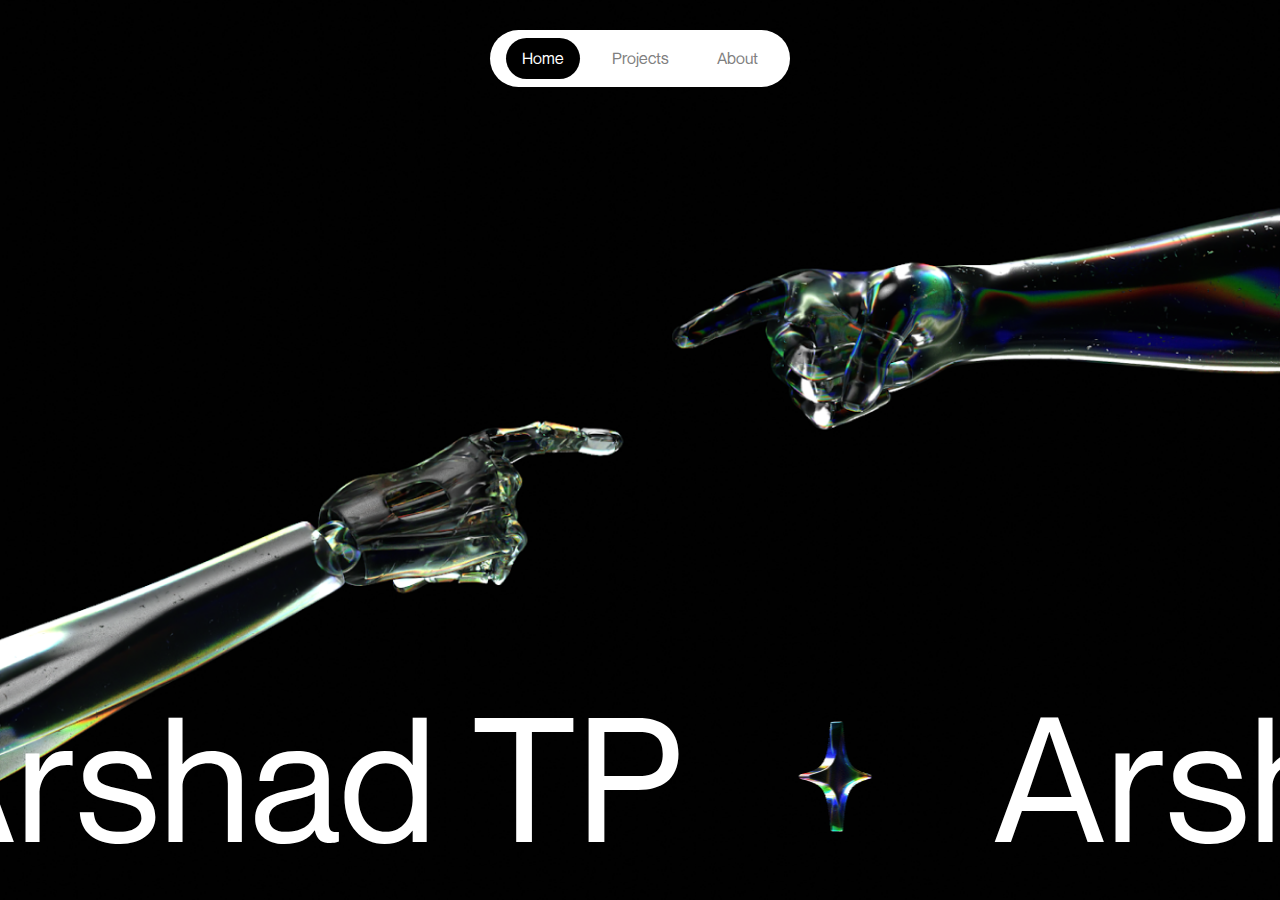
==== index.html @ adf2e732 "Fix: corrections" ====
<!doctype html>
<html lang="en" data-theme="theme-dark">

    <head>
        <meta charset="utf-8">
        <meta name="viewport" content="width=device-width, initial-scale=1">
        <title>Arshad TP</title>
        <meta name="theme-color" content="#070707">

        <link rel="preconnect" href="https://fonts.googleapis.com">
        <link rel="preconnect" href="https://fonts.gstatic.com" crossorigin>
        <link
            href="https://fonts.googleapis.com/css2?family=Montserrat:ital,wght@0,100..900;1,100..900&family=Noto+Sans:ital,wght@0,100..900;1,100..900&display=swap"
            rel="stylesheet">

        <link rel="stylesheet" href="assets/css/main.min.css" as="style"
            onload="this.onload=null;this.rel='stylesheet'">

        <script src="/assets/js/jquery/jquery.min.js"></script>

        <!-- gsap -->
        <script src="https://cdnjs.cloudflare.com/ajax/libs/gsap/3.11.4/gsap.min.js"></script>
        <!-- <script src="https://cdnjs.cloudflare.com/ajax/libs/gsap/3.11.4/ScrollTrigger.min.js"></script> -->

        <script type="text/javascript" src="/js/index.js"></script>
        <script type="text/javascript" src="/assets/js/custom/slider.js"></script>
    </head>

    <body class="custom-scroll">
        <main class="main-wrapper custom-scroll">

            <div class="nav-tab-container">
                <ul class="nav-item-wrapper">
                    <li class="nav-item active">
                        <a class="nav-item-link">Home</a>
                    </li>
                    <li class="nav-item">
                        <a class="nav-item-link" href="/portfolio.html">Projects</a>
                    </li>
                    <li class="nav-item">
                        <a class="nav-item-link" href="/about.html">About</a>
                    </li>
                </ul>
            </div>

            <section class="landing-section d-flex justify-content-center">
                <div class="landing-bg">
                    <img class="landing-bg-img" src="/assets/images/landing-image.png">
                    <video class="landing-bg-video" src="assets/video/homepage/landing-loop.mp4" muted autoplay loop
                        preload="auto"></video>
                </div>
                <div class="slider-wrapper main-header" id="slider-home">
                    <div class="slider" name="Slider Landing" speed="30" dir="rtl">
                        <div class="slider-track">
                            <span class="slider-item font-body-x-large ros-pl-32 seprration">Arshad TP</span>
                            <span class="slider-item font-body-x-large ros-pl-32 seprration">Arshad TP</span>
                            <span class="slider-item font-body-x-large ros-pl-32 seprration">Arshad TP</span>
                            <span class="slider-item font-body-x-large ros-pl-32 seprration">Arshad TP</span>
                            <span class="slider-item font-body-x-large ros-pl-32 seprration">Arshad TP</span>
                        </div>
                    </div>
                </div>
            </section>
            <section class="section-wrapper ros-mt-80">
                <div
                    class="card-wrapper card-wrapper-home d-flex flex-wrap ros-row-gap-80 ros-column-gap-80 justify-content-between">
                    <div class="card">
                        <div class="card-content">
                            <img class="card-img" src="/assets/images/thumbnail-1.png">
                            <!-- <video src="assets/video/homepage/1.mp4" muted playsinline autoplay loop preload="auto"
                                class="card-video"></video> -->
                            <iframe class="card-video"
                                src="https://player.vimeo.com/video/1006483626?autoplay=1&loop=1&muted=1&controls=0&title=0&byline=0&portrait=0"
                                frameborder="0" allow="autoplay; fullscreen; picture-in-picture; clipboard-write"
                                style="position:absolute;top:0;left:0;width:100%;height:100%;"
                                title="Rebranding video for Aufait Technologies"></iframe>
                        </div>
                        <div class="card-description">
                            <div class="font-title-medium font-weight-500">Aufait UX Showreel</div>
                            <div class="d-flex ros-column-gap-16 ros-mt-12">
                                <div class="badge">Blender</div>
                                <div class="badge">After Effects</div>
                                <div class="badge">Premier Pro</div>
                            </div>
                        </div>
                    </div>
                    <div class="card">
                        <div class="card-description">
                            <div class="font-title-medium font-weight-500">3D Mograph - UX India 2023</div>
                            <div class="d-flex ros-column-gap-16 ros-mt-12">
                                <div class="badge">Blender</div>
                                <div class="badge">After Effects</div>
                                <div class="badge">Premier Pro</div>
                            </div>
                        </div>
                        <div class="card-content">
                            <img class="card-img" src="/assets/images/thumbnail-2.png">
                            <video src="assets/video/homepage/2.mp4" muted playsinline autoplay loop preload="auto"
                                class="card-video"></video>
                        </div>
                    </div>
                    <div class="card">
                        <div class="card-content">
                            <img class="card-img" src="/assets/images/thumbnail-3.png">
                            <video src="assets/video/homepage/3.mp4" muted playsinline autoplay loop preload="auto"
                                class="card-video"></video>
                        </div>
                        <div class="card-description">
                            <div class="font-title-medium font-weight-500">3D Explainer Video</div>
                            <div class="d-flex ros-column-gap-16 ros-mt-12">
                                <div class="badge">Blender</div>
                                <div class="badge">After Effects</div>
                                <div class="badge">Premier Pro</div>
                            </div>
                        </div>
                    </div>
                    <div class="card">
                        <div class="card-description">
                            <div class="font-title-medium font-weight-500">Project Reel</div>
                            <div class="d-flex ros-column-gap-16 ros-mt-12">
                                <div class="badge">Blender</div>
                                <div class="badge">After Effects</div>
                                <div class="badge">Premier Pro</div>
                            </div>
                        </div>
                        <div class="card-content">
                            <img class="card-img" src="/assets/images/thumbnail-4.png">
                            <video src="assets/video/homepage/4.mp4" muted playsinline autoplay loop preload="auto"
                                class="card-video"></video>
                        </div>
                    </div>
                </div>
                <div class="d-flex justify-content-center ros-mt-80 ros-mb-80">
                    <button class="border-btn" onclick="redirectToPortfolio()">More Works</button>
                </div>
            </section>

            <section class="section-wrapper">
                <p class="font-body-large ros-mb-80">Passionate about motion design, I aim to create captivating visual
                    experiences through lively animations and compelling motion graphics. With a keen eye for detail and
                    a
                    dedication to pushing creative boundaries, I strive to deliver impactful and memorable storytelling
                    through the art of motion design.</p>
            </section>

            <div class="card-slider-track ros-mt-80" name="card slider2" speed="30" id="cardSlider2" dir="rtl">
                <div class="slider-card">
                    <img class="card-img" src="/assets/images/slider-cards/dig art 1.jpg">
                </div>
                <div class="slider-card">
                    <img class="card-img" src="/assets/images/slider-cards/dig art 2.jpg">
                </div>
                <div class="slider-card">
                    <img class="card-img" src="/assets/images/slider-cards/dig art 3.jpg">
                </div>
                <div class="slider-card">
                    <img class="card-img" src="/assets/images/slider-cards/dig art 4.jpg">
                </div>
                <div class="slider-card">
                    <img class="card-img" src="/assets/images/slider-cards/Bottle 1.jpg">
                </div>
                <div class="slider-card">
                    <img class="card-img" src="/assets/images/slider-cards/Bottle 2.jpg">
                </div>
                <div class="slider-card">
                    <img class="card-img" src="/assets/images/slider-cards/Bottle 3.jpg">
                </div>
                <div class="slider-card">
                    <img class="card-img" src="/assets/images/slider-cards/Bottle 4.jpg">
                </div>
                <div class="slider-card">
                    <img class="card-img" src="/assets/images/slider-cards/dig art 5.jpg">
                </div>
                <div class="slider-card">
                    <img class="card-img" src="/assets/images/slider-cards/dig art 6.jpg">
                </div>
                <div class="slider-card">
                    <img class="card-img" src="/assets/images/slider-cards/dig art 7.jpg">
                </div>
                <div class="slider-card">
                    <img class="card-img" src="/assets/images/slider-cards/dig art 8.jpg">
                </div>
                <div class="slider-card">
                    <img class="card-img" src="/assets/images/slider-cards/dig art 9.jpg">
                </div>
                <div class="slider-card">
                    <img class="card-img" src="/assets/images/slider-cards/dig art 10.jpg">
                </div>
                <div class="slider-card">
                    <img class="card-img" src="/assets/images/slider-cards/dig art 11.jpg">
                </div>
                <div class="slider-card">
                    <img class="card-img" src="/assets/images/slider-cards/dig art 12.jpg">
                </div>
                <div class="slider-card">
                    <img class="card-img" src="/assets/images/slider-cards/dig art 13.jpg">
                </div>
                <div class="slider-card">
                    <img class="card-img" src="/assets/images/slider-cards/dig art 14.jpg">
                </div>
                <div class="slider-card">
                    <img class="card-img" src="/assets/images/slider-cards/dig art 15.jpg">
                </div>
                <div class="slider-card">
                    <img class="card-img" src="/assets/images/slider-cards/dig art 16.jpg">
                </div>
                <div class="slider-card">
                    <img class="card-img" src="/assets/images/slider-cards/dig art 17.jpg">
                </div>
            </div>

            <div class="slider-wrapper" id="slider-detail">
                <div class="slider" name="Details slider" speed="30" dir="ltr">
                    <div class="slider-track">
                        <span class="slider-item font-body-x-large ros-pl-32 seprration">2D/3D Motion Designer</span>
                        <span class="slider-item font-body-x-large ros-pl-32 seprration">Graphic Design</span>
                        <span class="slider-item font-body-x-large ros-pl-32 seprration">Digital Art</span>
                        <span class="slider-item font-body-x-large ros-pl-32 seprration">Concept Art</span>
                    </div>
                </div>
            </div>

            <!-- footer -->
            <section class="section-wrapper section-footer ros-pt-80">
                <diV class="footer-content-container">
                    <div class="sub-section">
                        <!-- <span class="font-body-medium d-flex align-items-center ros-mb-40">
                            TP Arshad
                        </span> -->
                        <a class="pill font-body-small font-color-secondary" href="mailto:arshadtp51@gmail.com"
                            target="_blank">arshadtp51@gmail.com</a>
                        <div class="d-flex ros-column-gap-12 ros-mt-40">
                            <a class="footer-icons" href="https://www.instagram.com/arshad_tp/" target="_blank">
                                <img src="assets/icons/instagram.png" alt="instagram logo">
                            </a>
                            <a class="footer-icons"
                                href="https://www.linkedin.com/in/arshad-t-p-2b241a213?utm_source=share&utm_campaign=share_via&utm_content=profile&utm_medium=android_app"
                                target="_blank">
                                <img src="assets/icons/LinkedIn.png" alt="LinkedIn logo">
                            </a>
                            <a class="footer-icons" href="https://www.behance.net/arshadtp/" target="_blank">
                                <img src="assets/icons/behance.png" alt="behance logo">
                            </a>
                            <a class="footer-icons" href="https://www.artstation.com/arshadtp51" target="_blank">
                                <img src="assets/icons/artstation.png" alt="artstation logo">
                            </a>
                            <a class="footer-icons" href="https://foundation.app/@arshadtp" target="_blank">
                                <img src="assets/icons/foundation.png" alt="foundation logo">
                            </a>
                        </div>
                    </diV>
                    <div class="sub-section align-items-center d-flex">
                        <div class="footer-text">Let's Work together </div>
                    </div>
                </diV>
                <!-- <div class="footer-bottom d-flex justify-content-between ros-pt-40 ros-pb-40">
                    <div class="font-body-normal">© 2023 Maxwell Inc. All rights reserved.</div>
                    <div class="d-flex ros-column-gap-40 justify-content-end">
                        <div class="font-body-normal">Terms of Service</div>
                        <div class="font-body-normal">Privacy Policy</div>
                        <div class="font-body-normal">Cookies</div>
                    </div>
                </div> -->
            </section>
        </main>
    </body>

</html>
---- assets/css/main.min.css ----
.custom-scroll{scrollbar-color:light;scrollbar-width:thin;scrollbar-color:var(--border-primary) rgba(0,0,0,0)}.custom-scroll::-webkit-scrollbar{-webkit-appearance:none;width:7px;height:7px}.custom-scroll::-webkit-scrollbar-button,.custom-scroll::-webkit-scrollbar-corner{display:none}.custom-scroll::-webkit-scrollbar-thumb{background-color:rgba(0,0,0,0);min-width:32px;min-height:32px;border-radius:50%}.custom-scroll::-webkit-scrollbar-track{background:rgba(0,0,0,0)}.custom-scroll:hover::-webkit-scrollbar-thumb{background-color:rgba(var(--white-rgb), 0.25)}.no-scroll-bar{scrollbar-width:none;scrollbar-color:rgba(0,0,0,0)}.no-scroll-bar::-webkit-scrollbar{-webkit-appearance:none;width:0px;height:0px}.no-scroll-bar::-webkit-scrollbar-button,.no-scroll-bar::-webkit-scrollbar-corner{display:none}.no-scroll-bar::-webkit-scrollbar-thumb{background-color:rgba(0,0,0,0);min-width:0;min-height:0;border-radius:0}.no-scroll-bar::-webkit-scrollbar-track{background:rgba(0,0,0,0)}.no-scroll-bar:hover::-webkit-scrollbar-thumb{background-color:rgba(var(--white-rgb), 0.25)}:root[data-theme=theme-dark]{--white:#fff;--white-rgb:255,255,255;--black:#000;--black-rgb:0,0,0;--primary:#070707;--primary-rgb:7,7,7;--secondary:#ED7D31;--secondary-rgb:237,125,49;--secondary-dark:#B35517;--secondary-dark-rgb:179,85,23;--text-primary:#FFFFFF;--text-primary-rgb:255,255,255;--text-secondary:#AEB0B5;--text-secondary-rgb:174,176,181;--text-tertiary:#1E1E1E;--text-tertiary-rgb:30,30,30;--text-primary-disabled:#626262;--text-primary-disabled-rgb:98,98,98;--bg-primary:#070707;--bg-primary-rgb:7,7,7;--bg-secondary:#FFFFFF;--bg-secondary-rgb:255,255,255;--bg-tertiary:#252730;--bg-tertiary-rgb:37,39,48;--bg-tertiary-hover:#2C2E39;--bg-tertiary-hover-rgb:44,46,57;--bg-block-primary:#7CC6C9;--bg-block-primary-rgb:124,198,201;--bg-block-secondary:#383B45;--bg-block-secondary-rgb:56,59,69;--bg-block-light-on-dark:#292A33;--bg-block-light-on-dark-rgb:41,42,51;--link-primary:#ED7D31;--link-primary-rgb:237,125,49;--link-secondary:#848589;--link-secondary-rgb:132,133,137;--system-success:#43B498;--system-success-rgb:67,180,152;--system-error:#FD7580;--system-error-rgb:253,117,128;--badge-bg-primary:#ED7D31;--badge-bg-primary-rgb:237,125,49;--badge-bg-secondary:#65DBDF;--badge-bg-secondary-rgb:101,219,223;--border-primary:#3D3E46;--border-primary-rgb:61,62,70;--border-primary-dark:#383B45;--border-primary-dark-rgb:56,59,69;--Interactive-primary-hover:#64C4D1;--Interactive-primary-hover-rgb:100,196,209;--icon-primary:#64C4D1;--icon-primary-rgb:100,196,209;--icon-on-secondary:#E7E9ED;--icon-on-secondary-rgb:231,233,237;--icon-on-hover:#292A33;--icon-on-hover-rgb:41,42,51}*,*::before,*::after{box-sizing:border-box}*{margin:0;padding:0;font:inherit}html{font-size:100%}*{font-family:"Neue Montreal Regular",sans-serif;font-size:1rem;color:var(--white);line-height:1.3}body{min-height:100vh;text-rendering:optimizeSpeed;line-height:1.3;-webkit-font-smoothing:antialiased}img,picture,video,canvas,svg{display:block;max-width:100%;height:auto}p,h1,h2,h3,h4,h5,h6{font-weight:normal;overflow-wrap:break-word}input,button,textarea,select{font:inherit}#root,#__next{isolation:isolate}input[type=number]{-webkit-appearance:textfield;-moz-appearance:textfield;appearance:textfield}input[type=number]::-webkit-inner-spin-button,input[type=number]::-webkit-outer-spin-button{-webkit-appearance:none;margin:0}input:-webkit-autofill,input:-webkit-autofill:hover,input:-webkit-autofill:focus{-webkit-text-fill-color:#000;box-shadow:0 0 0px 1000px #fff inset;-webkit-transition:background-color 5000s ease-in-out 0s;transition:background-color 5000s ease-in-out 0s}input[type=search]::-webkit-search-decoration,input[type=search]::-webkit-search-cancel-button,input[type=search]::-webkit-search-results-button,input[type=search]::-webkit-search-results-decoration{-webkit-appearance:none}ul,ol{padding:0;margin:0}ul[role=list],ol[role=list]{list-style:none}blockquote,q{quotes:none}blockquote:before,blockquote:after,q:before,q:after{content:none}table{border-collapse:collapse;border-spacing:0}pre{font-family:"Neue Montreal Regular",sans-serif;-moz-tab-size:2;-o-tab-size:2;tab-size:2}html:focus-within{scroll-behavior:smooth}a:not([class]){-webkit-text-decoration-skip:ink;text-decoration-skip-ink:auto}@media(prefers-reduced-motion: reduce){html:focus-within{scroll-behavior:auto}*,*::before,*::after{animation-duration:.01ms !important;animation-iteration-count:1 !important;transition-duration:.01ms !important;scroll-behavior:auto !important}}@font-face{font-family:"Neue Montreal Regular";font-style:normal;font-weight:normal;src:local("Neue Montreal Regular"),url("/assets/font/neue-montreal/NeueMontreal-Regular.otf") format("truetype")}@font-face{font-family:"Neue Montreal Italic";font-style:normal;font-weight:normal;src:local("Neue Montreal Italic"),url("/assets/font/neue-montreal/NeueMontreal-Italic.otf") format("truetype")}@font-face{font-family:"Neue Montreal Light";font-style:normal;font-weight:normal;src:local("Neue Montreal Light"),url("/assets/font/neue-montreal/NeueMontreal-Light.otf") format("truetype")}@font-face{font-family:"Neue Montreal Light Italic";font-style:normal;font-weight:normal;src:local("Neue Montreal Light Italic"),url("/assets/font/neue-montreal/NeueMontreal-LightItalic.otf") format("truetype")}@font-face{font-family:"Neue Montreal Bold";font-style:normal;font-weight:normal;src:local("Neue Montreal Bold"),url("/assets/font/neue-montreal/NeueMontreal-Bold.otf") format("truetype")}@font-face{font-family:"Neue Montreal Bold Italic";font-style:normal;font-weight:normal;src:local("Neue Montreal Bold Italic"),url("/assets/font/neue-montreal/NeueMontreal-BoldItalic.otf") format("truetype")}.mh-100{min-height:100%}.btn{position:relative;display:-ms-inline-flexbox;display:inline-flex;-ms-flex-align:center;align-items:center;-ms-flex-pack:center;justify-content:center;background-color:rgba(0,0,0,0);font-weight:400;font-size:13px;line-height:1;text-align:center;vertical-align:middle;padding:10px 12px;border:1px solid rgba(0,0,0,0);border-radius:6px;cursor:pointer;-webkit-user-select:none;-moz-user-select:none;-ms-user-select:none;user-select:none;transition:all .3s ease-in-out}.btn:disabled,.btn.disabled,.btn[aria-disabled=true]{cursor:default}.btn svg *{transition:all .4s}.btn-primary{background-color:var(--primary-dark)}.btn-primary:hover{background-color:var(--Interactive-primary-hover)}.d-flex{display:-ms-flexbox;display:flex}.d-inline-flex{display:-ms-inline-flexbox;display:inline-flex}.flex-row{-ms-flex-direction:row;flex-direction:row}.flex-row-reverse{-ms-flex-direction:row-reverse;flex-direction:row-reverse}.flex-column{-ms-flex-direction:column;flex-direction:column}.flex-column-reverse{-ms-flex-direction:column-reverse;flex-direction:column-reverse}.justify-content-start{-ms-flex-pack:start;justify-content:flex-start}.justify-content-end{-ms-flex-pack:end;justify-content:flex-end}.justify-content-center{-ms-flex-pack:center;justify-content:center}.justify-content-between{-ms-flex-pack:justify;justify-content:space-between}.justify-content-around{-ms-flex-pack:distribute;justify-content:space-around}.justify-content-evenly{-ms-flex-pack:space-evenly;justify-content:space-evenly}.flex-align-stretch{-ms-flex-align:stretch;align-items:stretch}.align-items-center{-ms-flex-align:center;align-items:center}.align-items-start{-ms-flex-align:start;align-items:start}.align-items-end{-ms-flex-align:end;align-items:end}.align-items-baseline{-ms-flex-align:baseline;align-items:baseline}.flex-nowrap{-ms-flex-wrap:nowrap;flex-wrap:nowrap}.flex-wrap{-ms-flex-wrap:wrap;flex-wrap:wrap}.flex-wrap-reverse{-ms-flex-wrap:wrap-reverse;flex-wrap:wrap-reverse}.flex-fit{min-width:0;-ms-flex:1 1 0%;flex:1 1 0%}.font-family-primary{font-family:"Neue Montreal Regular",sans-serif}.font-body-xs{font-weight:400;font-size:.75rem;color:var(--white);line-height:1.3}.font-body-normal{font-weight:400;font-size:.8125rem;color:var(--white);line-height:1.3}.font-body-small{font-weight:400;font-size:1rem;color:var(--white);line-height:1.3}.font-body-medium{font-weight:500;font-size:1.5rem;color:var(--white);line-height:1.3}.font-body-large{font-weight:500;font-size:2.75rem;color:var(--white);line-height:61.6px}.font-body-x-large{font-weight:400;font-size:10.875rem;color:var(--white)}.font-title-xs{font-weight:500;font-size:1.125rem;color:var(--white);line-height:1.3}.font-title-small{font-weight:600;font-size:1.5rem;color:var(--white);line-height:1.3}.font-title-medium{font-weight:600;font-size:2.125rem;color:var(--white);line-height:1.3}.font-title-large{font-weight:600;font-size:2.5rem;color:var(--white);line-height:1.3}.text-uppercase{text-transform:uppercase}.text-capitalize{text-transform:capitalize}.font-weight-300{font-weight:300}.font-weight-400{font-weight:400}.font-weight-500{font-weight:500}.font-weight-600{font-weight:600}.font-weight-700{font-weight:700}.line-height-12{line-height:1.2}.line-height-13{line-height:1.3}.line-height-14{line-height:1.4}.line-height-15{line-height:1.5}.font-color-primary{color:var(--white)}.font-color-secondary{color:var(--black)}.font-color-tertiary{color:var(--secondary)}.font-color-accent{color:var(--primary-dark)}.ros-p-0{padding:0 !important}.ros-m-0{margin:0 !important}.ros-p-0{padding:0 !important}.ros-p-2{padding:2px !important}.ros-p-4{padding:4px !important}.ros-p-8{padding:8px !important}.ros-p-12{padding:12px !important}.ros-p-16{padding:16px !important}.ros-p-18{padding:18px !important}.ros-p-20{padding:20px !important}.ros-p-24{padding:24px !important}.ros-p-28{padding:28px !important}.ros-p-32{padding:32px !important}.ros-p-36{padding:36px !important}.ros-p-40{padding:40px !important}.ros-p-80{padding:80px !important}.ros-pt-0{padding-top:0 !important}.ros-pt-2{padding-top:2px !important}.ros-pt-4{padding-top:4px !important}.ros-pt-8{padding-top:8px !important}.ros-pt-12{padding-top:12px !important}.ros-pt-16{padding-top:16px !important}.ros-pt-18{padding-top:18px !important}.ros-pt-20{padding-top:20px !important}.ros-pt-24{padding-top:24px !important}.ros-pt-28{padding-top:28px !important}.ros-pt-32{padding-top:32px !important}.ros-pt-36{padding-top:36px !important}.ros-pt-40{padding-top:40px !important}.ros-pt-80{padding-top:80px !important}.ros-pr-0{padding-right:0 !important}.ros-pr-2{padding-right:2px !important}.ros-pr-4{padding-right:4px !important}.ros-pr-8{padding-right:8px !important}.ros-pr-12{padding-right:12px !important}.ros-pr-16{padding-right:16px !important}.ros-pr-18{padding-right:18px !important}.ros-pr-20{padding-right:20px !important}.ros-pr-24{padding-right:24px !important}.ros-pr-28{padding-right:28px !important}.ros-pr-32{padding-right:32px !important}.ros-pr-36{padding-right:36px !important}.ros-pr-40{padding-right:40px !important}.ros-pr-80{padding-right:80px !important}.ros-pb-0{padding-bottom:0 !important}.ros-pb-2{padding-bottom:2px !important}.ros-pb-4{padding-bottom:4px !important}.ros-pb-8{padding-bottom:8px !important}.ros-pb-12{padding-bottom:12px !important}.ros-pb-16{padding-bottom:16px !important}.ros-pb-18{padding-bottom:18px !important}.ros-pb-20{padding-bottom:20px !important}.ros-pb-24{padding-bottom:24px !important}.ros-pb-28{padding-bottom:28px !important}.ros-pb-32{padding-bottom:32px !important}.ros-pb-36{padding-bottom:36px !important}.ros-pb-40{padding-bottom:40px !important}.ros-pb-80{padding-bottom:80px !important}.ros-pl-0{padding-left:0 !important}.ros-pl-2{padding-left:2px !important}.ros-pl-4{padding-left:4px !important}.ros-pl-8{padding-left:8px !important}.ros-pl-12{padding-left:12px !important}.ros-pl-16{padding-left:16px !important}.ros-pl-18{padding-left:18px !important}.ros-pl-20{padding-left:20px !important}.ros-pl-24{padding-left:24px !important}.ros-pl-28{padding-left:28px !important}.ros-pl-32{padding-left:32px !important}.ros-pl-36{padding-left:36px !important}.ros-pl-40{padding-left:40px !important}.ros-pl-80{padding-left:80px !important}.ros-m-0{margin:0 !important}.ros-m-2{margin:2px !important}.ros-m-4{margin:4px !important}.ros-m-8{margin:8px !important}.ros-m-12{margin:12px !important}.ros-m-16{margin:16px !important}.ros-m-18{margin:18px !important}.ros-m-20{margin:20px !important}.ros-m-24{margin:24px !important}.ros-m-28{margin:28px !important}.ros-m-32{margin:32px !important}.ros-m-36{margin:36px !important}.ros-m-40{margin:40px !important}.ros-m-80{margin:80px !important}.ros-mt-0{margin-top:0 !important}.ros-mt-2{margin-top:2px !important}.ros-mt-4{margin-top:4px !important}.ros-mt-8{margin-top:8px !important}.ros-mt-12{margin-top:12px !important}.ros-mt-16{margin-top:16px !important}.ros-mt-18{margin-top:18px !important}.ros-mt-20{margin-top:20px !important}.ros-mt-24{margin-top:24px !important}.ros-mt-28{margin-top:28px !important}.ros-mt-32{margin-top:32px !important}.ros-mt-36{margin-top:36px !important}.ros-mt-40{margin-top:40px !important}.ros-mt-80{margin-top:80px !important}.ros-mr-0{margin-right:0 !important}.ros-mr-2{margin-right:2px !important}.ros-mr-4{margin-right:4px !important}.ros-mr-8{margin-right:8px !important}.ros-mr-12{margin-right:12px !important}.ros-mr-16{margin-right:16px !important}.ros-mr-18{margin-right:18px !important}.ros-mr-20{margin-right:20px !important}.ros-mr-24{margin-right:24px !important}.ros-mr-28{margin-right:28px !important}.ros-mr-32{margin-right:32px !important}.ros-mr-36{margin-right:36px !important}.ros-mr-40{margin-right:40px !important}.ros-mr-80{margin-right:80px !important}.ros-mb-0{margin-bottom:0 !important}.ros-mb-2{margin-bottom:2px !important}.ros-mb-4{margin-bottom:4px !important}.ros-mb-8{margin-bottom:8px !important}.ros-mb-12{margin-bottom:12px !important}.ros-mb-16{margin-bottom:16px !important}.ros-mb-18{margin-bottom:18px !important}.ros-mb-20{margin-bottom:20px !important}.ros-mb-24{margin-bottom:24px !important}.ros-mb-28{margin-bottom:28px !important}.ros-mb-32{margin-bottom:32px !important}.ros-mb-36{margin-bottom:36px !important}.ros-mb-40{margin-bottom:40px !important}.ros-mb-80{margin-bottom:80px !important}.ros-ml-0{margin-left:0 !important}.ros-ml-2{margin-left:2px !important}.ros-ml-4{margin-left:4px !important}.ros-ml-8{margin-left:8px !important}.ros-ml-12{margin-left:12px !important}.ros-ml-16{margin-left:16px !important}.ros-ml-18{margin-left:18px !important}.ros-ml-20{margin-left:20px !important}.ros-ml-24{margin-left:24px !important}.ros-ml-28{margin-left:28px !important}.ros-ml-32{margin-left:32px !important}.ros-ml-36{margin-left:36px !important}.ros-ml-40{margin-left:40px !important}.ros-ml-80{margin-left:80px !important}.ros-column-gap-0{-moz-column-gap:0 !important;column-gap:0 !important}.ros-column-gap-4{-moz-column-gap:4px !important;column-gap:4px !important}.ros-column-gap-8{-moz-column-gap:8px !important;column-gap:8px !important}.ros-column-gap-12{-moz-column-gap:12px !important;column-gap:12px !important}.ros-column-gap-16{-moz-column-gap:16px !important;column-gap:16px !important}.ros-column-gap-40{-moz-column-gap:40px !important;column-gap:40px !important}.ros-column-gap-80{-moz-column-gap:80px !important;column-gap:80px !important}.ros-row-gap-0{row-gap:0 !important}.ros-row-gap-4{row-gap:4px !important}.ros-row-gap-8{row-gap:8px !important}.ros-row-gap-12{row-gap:12px !important}.ros-row-gap-16{row-gap:16px !important}.ros-row-gap-80{row-gap:80px !important}.ros-m-auto{margin:auto !important}.bg-primary{background-color:var(--bg-secondary)}.bg-secondary{background-color:var(--bg-primary)}.font-hover-primary{transition:color .4s}.font-hover-primary:hover{color:var(--primary-dark)}.row{--row-gutter: 24px;display:-ms-flexbox;display:flex;-ms-flex-wrap:wrap;flex-wrap:wrap;row-gap:var(--row-gutter);margin:0 calc(-1*var(--row-gutter)/2)}.row [class*=row-col]{-ms-flex:1 0 0%;flex:1 0 0%;min-width:0;margin:0 calc(var(--row-gutter)/2)}@media only screen and (min-width: 1249px){.row .row-col-xl-1{-ms-flex:0 0 calc(8.3333333333%*1 - var(--row-gutter));flex:0 0 calc(8.3333333333%*1 - var(--row-gutter));max-width:calc(8.3333333333%*1 - var(--row-gutter))}.row .row-col-xl-2{-ms-flex:0 0 calc(8.3333333333%*2 - var(--row-gutter));flex:0 0 calc(8.3333333333%*2 - var(--row-gutter));max-width:calc(8.3333333333%*2 - var(--row-gutter))}.row .row-col-xl-3{-ms-flex:0 0 calc(8.3333333333%*3 - var(--row-gutter));flex:0 0 calc(8.3333333333%*3 - var(--row-gutter));max-width:calc(8.3333333333%*3 - var(--row-gutter))}.row .row-col-xl-4{-ms-flex:0 0 calc(8.3333333333%*4 - var(--row-gutter));flex:0 0 calc(8.3333333333%*4 - var(--row-gutter));max-width:calc(8.3333333333%*4 - var(--row-gutter))}.row .row-col-xl-5{-ms-flex:0 0 calc(8.3333333333%*5 - var(--row-gutter));flex:0 0 calc(8.3333333333%*5 - var(--row-gutter));max-width:calc(8.3333333333%*5 - var(--row-gutter))}.row .row-col-xl-6{-ms-flex:0 0 calc(8.3333333333%*6 - var(--row-gutter));flex:0 0 calc(8.3333333333%*6 - var(--row-gutter));max-width:calc(8.3333333333%*6 - var(--row-gutter))}.row .row-col-xl-7{-ms-flex:0 0 calc(8.3333333333%*7 - var(--row-gutter));flex:0 0 calc(8.3333333333%*7 - var(--row-gutter));max-width:calc(8.3333333333%*7 - var(--row-gutter))}.row .row-col-xl-8{-ms-flex:0 0 calc(8.3333333333%*8 - var(--row-gutter));flex:0 0 calc(8.3333333333%*8 - var(--row-gutter));max-width:calc(8.3333333333%*8 - var(--row-gutter))}.row .row-col-xl-9{-ms-flex:0 0 calc(8.3333333333%*9 - var(--row-gutter));flex:0 0 calc(8.3333333333%*9 - var(--row-gutter));max-width:calc(8.3333333333%*9 - var(--row-gutter))}.row .row-col-xl-10{-ms-flex:0 0 calc(8.3333333333%*10 - var(--row-gutter));flex:0 0 calc(8.3333333333%*10 - var(--row-gutter));max-width:calc(8.3333333333%*10 - var(--row-gutter))}.row .row-col-xl-11{-ms-flex:0 0 calc(8.3333333333%*11 - var(--row-gutter));flex:0 0 calc(8.3333333333%*11 - var(--row-gutter));max-width:calc(8.3333333333%*11 - var(--row-gutter))}.row .row-col-xl-12{-ms-flex:0 0 calc(8.3333333333%*12 - var(--row-gutter));flex:0 0 calc(8.3333333333%*12 - var(--row-gutter));max-width:calc(8.3333333333%*12 - var(--row-gutter))}}@media only screen and (min-width: 992px){.row .row-col-md-1{-ms-flex:0 0 calc(8.3333333333%*1 - var(--row-gutter));flex:0 0 calc(8.3333333333%*1 - var(--row-gutter));max-width:calc(8.3333333333%*1 - var(--row-gutter))}.row .row-col-md-2{-ms-flex:0 0 calc(8.3333333333%*2 - var(--row-gutter));flex:0 0 calc(8.3333333333%*2 - var(--row-gutter));max-width:calc(8.3333333333%*2 - var(--row-gutter))}.row .row-col-md-3{-ms-flex:0 0 calc(8.3333333333%*3 - var(--row-gutter));flex:0 0 calc(8.3333333333%*3 - var(--row-gutter));max-width:calc(8.3333333333%*3 - var(--row-gutter))}.row .row-col-md-4{-ms-flex:0 0 calc(8.3333333333%*4 - var(--row-gutter));flex:0 0 calc(8.3333333333%*4 - var(--row-gutter));max-width:calc(8.3333333333%*4 - var(--row-gutter))}.row .row-col-md-5{-ms-flex:0 0 calc(8.3333333333%*5 - var(--row-gutter));flex:0 0 calc(8.3333333333%*5 - var(--row-gutter));max-width:calc(8.3333333333%*5 - var(--row-gutter))}.row .row-col-md-6{-ms-flex:0 0 calc(8.3333333333%*6 - var(--row-gutter));flex:0 0 calc(8.3333333333%*6 - var(--row-gutter));max-width:calc(8.3333333333%*6 - var(--row-gutter))}.row .row-col-md-7{-ms-flex:0 0 calc(8.3333333333%*7 - var(--row-gutter));flex:0 0 calc(8.3333333333%*7 - var(--row-gutter));max-width:calc(8.3333333333%*7 - var(--row-gutter))}.row .row-col-md-8{-ms-flex:0 0 calc(8.3333333333%*8 - var(--row-gutter));flex:0 0 calc(8.3333333333%*8 - var(--row-gutter));max-width:calc(8.3333333333%*8 - var(--row-gutter))}.row .row-col-md-9{-ms-flex:0 0 calc(8.3333333333%*9 - var(--row-gutter));flex:0 0 calc(8.3333333333%*9 - var(--row-gutter));max-width:calc(8.3333333333%*9 - var(--row-gutter))}.row .row-col-md-10{-ms-flex:0 0 calc(8.3333333333%*10 - var(--row-gutter));flex:0 0 calc(8.3333333333%*10 - var(--row-gutter));max-width:calc(8.3333333333%*10 - var(--row-gutter))}.row .row-col-md-11{-ms-flex:0 0 calc(8.3333333333%*11 - var(--row-gutter));flex:0 0 calc(8.3333333333%*11 - var(--row-gutter));max-width:calc(8.3333333333%*11 - var(--row-gutter))}.row .row-col-md-12{-ms-flex:0 0 calc(8.3333333333%*12 - var(--row-gutter));flex:0 0 calc(8.3333333333%*12 - var(--row-gutter));max-width:calc(8.3333333333%*12 - var(--row-gutter))}}@media only screen and (min-width: 768px){.row .row-col-sm-1{-ms-flex:0 0 calc(8.3333333333%*1 - var(--row-gutter));flex:0 0 calc(8.3333333333%*1 - var(--row-gutter));max-width:calc(8.3333333333%*1 - var(--row-gutter))}.row .row-col-sm-2{-ms-flex:0 0 calc(8.3333333333%*2 - var(--row-gutter));flex:0 0 calc(8.3333333333%*2 - var(--row-gutter));max-width:calc(8.3333333333%*2 - var(--row-gutter))}.row .row-col-sm-3{-ms-flex:0 0 calc(8.3333333333%*3 - var(--row-gutter));flex:0 0 calc(8.3333333333%*3 - var(--row-gutter));max-width:calc(8.3333333333%*3 - var(--row-gutter))}.row .row-col-sm-4{-ms-flex:0 0 calc(8.3333333333%*4 - var(--row-gutter));flex:0 0 calc(8.3333333333%*4 - var(--row-gutter));max-width:calc(8.3333333333%*4 - var(--row-gutter))}.row .row-col-sm-5{-ms-flex:0 0 calc(8.3333333333%*5 - var(--row-gutter));flex:0 0 calc(8.3333333333%*5 - var(--row-gutter));max-width:calc(8.3333333333%*5 - var(--row-gutter))}.row .row-col-sm-6{-ms-flex:0 0 calc(8.3333333333%*6 - var(--row-gutter));flex:0 0 calc(8.3333333333%*6 - var(--row-gutter));max-width:calc(8.3333333333%*6 - var(--row-gutter))}.row .row-col-sm-7{-ms-flex:0 0 calc(8.3333333333%*7 - var(--row-gutter));flex:0 0 calc(8.3333333333%*7 - var(--row-gutter));max-width:calc(8.3333333333%*7 - var(--row-gutter))}.row .row-col-sm-8{-ms-flex:0 0 calc(8.3333333333%*8 - var(--row-gutter));flex:0 0 calc(8.3333333333%*8 - var(--row-gutter));max-width:calc(8.3333333333%*8 - var(--row-gutter))}.row .row-col-sm-9{-ms-flex:0 0 calc(8.3333333333%*9 - var(--row-gutter));flex:0 0 calc(8.3333333333%*9 - var(--row-gutter));max-width:calc(8.3333333333%*9 - var(--row-gutter))}.row .row-col-sm-10{-ms-flex:0 0 calc(8.3333333333%*10 - var(--row-gutter));flex:0 0 calc(8.3333333333%*10 - var(--row-gutter));max-width:calc(8.3333333333%*10 - var(--row-gutter))}.row .row-col-sm-11{-ms-flex:0 0 calc(8.3333333333%*11 - var(--row-gutter));flex:0 0 calc(8.3333333333%*11 - var(--row-gutter));max-width:calc(8.3333333333%*11 - var(--row-gutter))}.row .row-col-sm-12{-ms-flex:0 0 calc(8.3333333333%*12 - var(--row-gutter));flex:0 0 calc(8.3333333333%*12 - var(--row-gutter));max-width:calc(8.3333333333%*12 - var(--row-gutter))}}@media only screen and (min-width: 576px){.row .row-col-xs-1{-ms-flex:0 0 calc(8.3333333333%*1 - var(--row-gutter));flex:0 0 calc(8.3333333333%*1 - var(--row-gutter));max-width:calc(8.3333333333%*1 - var(--row-gutter))}.row .row-col-xs-2{-ms-flex:0 0 calc(8.3333333333%*2 - var(--row-gutter));flex:0 0 calc(8.3333333333%*2 - var(--row-gutter));max-width:calc(8.3333333333%*2 - var(--row-gutter))}.row .row-col-xs-3{-ms-flex:0 0 calc(8.3333333333%*3 - var(--row-gutter));flex:0 0 calc(8.3333333333%*3 - var(--row-gutter));max-width:calc(8.3333333333%*3 - var(--row-gutter))}.row .row-col-xs-4{-ms-flex:0 0 calc(8.3333333333%*4 - var(--row-gutter));flex:0 0 calc(8.3333333333%*4 - var(--row-gutter));max-width:calc(8.3333333333%*4 - var(--row-gutter))}.row .row-col-xs-5{-ms-flex:0 0 calc(8.3333333333%*5 - var(--row-gutter));flex:0 0 calc(8.3333333333%*5 - var(--row-gutter));max-width:calc(8.3333333333%*5 - var(--row-gutter))}.row .row-col-xs-6{-ms-flex:0 0 calc(8.3333333333%*6 - var(--row-gutter));flex:0 0 calc(8.3333333333%*6 - var(--row-gutter));max-width:calc(8.3333333333%*6 - var(--row-gutter))}.row .row-col-xs-7{-ms-flex:0 0 calc(8.3333333333%*7 - var(--row-gutter));flex:0 0 calc(8.3333333333%*7 - var(--row-gutter));max-width:calc(8.3333333333%*7 - var(--row-gutter))}.row .row-col-xs-8{-ms-flex:0 0 calc(8.3333333333%*8 - var(--row-gutter));flex:0 0 calc(8.3333333333%*8 - var(--row-gutter));max-width:calc(8.3333333333%*8 - var(--row-gutter))}.row .row-col-xs-9{-ms-flex:0 0 calc(8.3333333333%*9 - var(--row-gutter));flex:0 0 calc(8.3333333333%*9 - var(--row-gutter));max-width:calc(8.3333333333%*9 - var(--row-gutter))}.row .row-col-xs-10{-ms-flex:0 0 calc(8.3333333333%*10 - var(--row-gutter));flex:0 0 calc(8.3333333333%*10 - var(--row-gutter));max-width:calc(8.3333333333%*10 - var(--row-gutter))}.row .row-col-xs-11{-ms-flex:0 0 calc(8.3333333333%*11 - var(--row-gutter));flex:0 0 calc(8.3333333333%*11 - var(--row-gutter));max-width:calc(8.3333333333%*11 - var(--row-gutter))}.row .row-col-xs-12{-ms-flex:0 0 calc(8.3333333333%*12 - var(--row-gutter));flex:0 0 calc(8.3333333333%*12 - var(--row-gutter));max-width:calc(8.3333333333%*12 - var(--row-gutter))}}.row.row-gutter-8{--row-gutter: 8px}.row.row-gutter-16{--row-gutter: 16px}.row.row-gutter-20{--row-gutter: 20px}.user-image-banner{width:100%}.d-block{display:block}.d-none{display:none}.cursor-pointer{cursor:pointer}.footer-content-container{display:-ms-flexbox;display:flex}.footer-content-container .sub-section{width:50%}.footer-content-container .footer-text{font-size:64px;font-weight:400;line-height:76.8px;color:#fff}.section-footer{padding-bottom:48px;border-bottom:1px solid rgba(255,255,255,.3215686275)}.footer-icons{-ms-flex-align:center;align-items:center;width:40px;height:40px;border:1px solid rgba(255,255,255,0.2392156863);padding:10px;border-radius:50%;background-color:rgba(255,255,255,0.1019607843);display:-ms-flexbox;display:flex}.card-wrapper.card-col-3 .card{width:calc((100% - 90px)/3)}.card-wrapper.card-wrapper-home .card{width:calc((100% - 80px)/2)}.card-wrapper.card-wrapper-home .card:nth-child(odd) .card-img{margin-bottom:16px}.card-wrapper.card-wrapper-home .card:nth-child(even) .card-img{margin-top:16px}.card-wrapper.card-wrapper-home .card:nth-child(odd) .card-video{margin-bottom:16px}.card-wrapper.card-wrapper-home .card:nth-child(even) .card-video{margin-top:16px}.card-wrapper.card-wrapper-home .card .card-img,.card-wrapper.card-wrapper-home .card .card-video{border-radius:12px;min-height:360px;max-height:360px;min-width:650px;max-width:650px}.card-content{position:relative;display:inline-block;overflow:hidden;transition:all .4s}.card-video{position:absolute;top:0;left:0;width:100%;height:100%;-o-object-fit:cover;object-fit:cover;opacity:0;transition:all .4s}.card-video:hover{opacity:1;transition:all .9s}.pill{width:-moz-fit-content;width:fit-content;background-color:#efefef;padding:12px 24px;border-radius:100px;text-decoration:none}.border-btn{background-color:rgba(0,0,0,0);border:1px solid #efefef;border-radius:100px;padding:16px 32px;cursor:pointer;font-size:16px;font-weight:400;line-height:19.2px;transition:all .8s}.border-btn:hover{background-color:var(--white);color:var(--text-tertiary)}.badge{padding:10px 16px;border-radius:50px;border:1px solid #fff;font-size:.8125rem}.slider-wrapper{display:-ms-flexbox;display:flex;-ms-flex-align:center;align-items:center;overflow:hidden;position:relative}.slider{display:-ms-flexbox;display:flex;white-space:nowrap;position:relative}.slider-item{-ms-flex:0 0 auto;flex:0 0 auto;text-align:center}.slider-item.seprration::after{content:"";display:-ms-inline-flexbox;display:inline-flex;background-image:url(/assets/images/GifFiles/diamond.gif);background-position:center;background-repeat:repeat;width:244px;height:221px;margin-left:32px;scale:.5;position:relative;bottom:-45px}.card-slider-track{display:-ms-flexbox;display:flex;gap:16px;white-space:nowrap;position:relative}.card-slider-track .slider-card{-ms-flex:0 0 auto;flex:0 0 auto;width:400px;height:500px}.card-slider-track .slider-card .card-img{width:100%;height:100%;-o-object-fit:cover;object-fit:cover}.nav-tab-container{position:fixed;top:30px;width:100%;display:-ms-flexbox;display:flex;-ms-flex-pack:center;justify-content:center;z-index:999}.nav-item-wrapper{background-color:var(--white);border-radius:100px;padding:8px 16px;display:-ms-flexbox;display:flex;list-style:none;-moz-column-gap:16px;column-gap:16px}.nav-item-wrapper .nav-item{padding:10px 16px;border-radius:100px;cursor:pointer}.nav-item-wrapper .nav-item.active,.nav-item-wrapper .nav-item:hover{background-color:var(--black);transition:all .6s}.nav-item-wrapper .nav-item.active .nav-item-link,.nav-item-wrapper .nav-item:hover .nav-item-link{color:var(--white)}.nav-item-wrapper .nav-item .nav-item-link{color:gray;text-decoration:none}.main-wrapper{background-color:var(--bg-primary);height:100vh;min-width:100vw;max-width:100vw;overflow-x:hidden;overflow-y:scroll}.bg-light{background-color:var(--bg-secondary)}.bg-dark{background-color:var(--bg-primary)}.section-wrapper{padding:0 80px;width:100%}.landing-section{height:100vh;position:relative}.landing-section .main-header{bottom:10px;position:absolute}.landing-section .landing-bg-img{-o-object-fit:cover;object-fit:cover;width:100vw;height:100vh}.landing-section .landing-bg-video{position:absolute;top:0;left:0;width:100%;height:100%;-o-object-fit:cover;object-fit:cover;opacity:0;transition:all .9s}.landing-section .landing-bg-video:hover{opacity:1;transition:all .9s}section.slider-wrapper{width:100%}.experience-wrapper{display:-ms-flexbox;display:flex;-ms-flex-align:center;align-items:center;-ms-flex-pack:justify;justify-content:space-between;gap:120px;margin:100px 80px}.experience-wrapper .experience-detail-wrapper{max-width:60%}/*# sourceMappingURL=main.min.css.map */
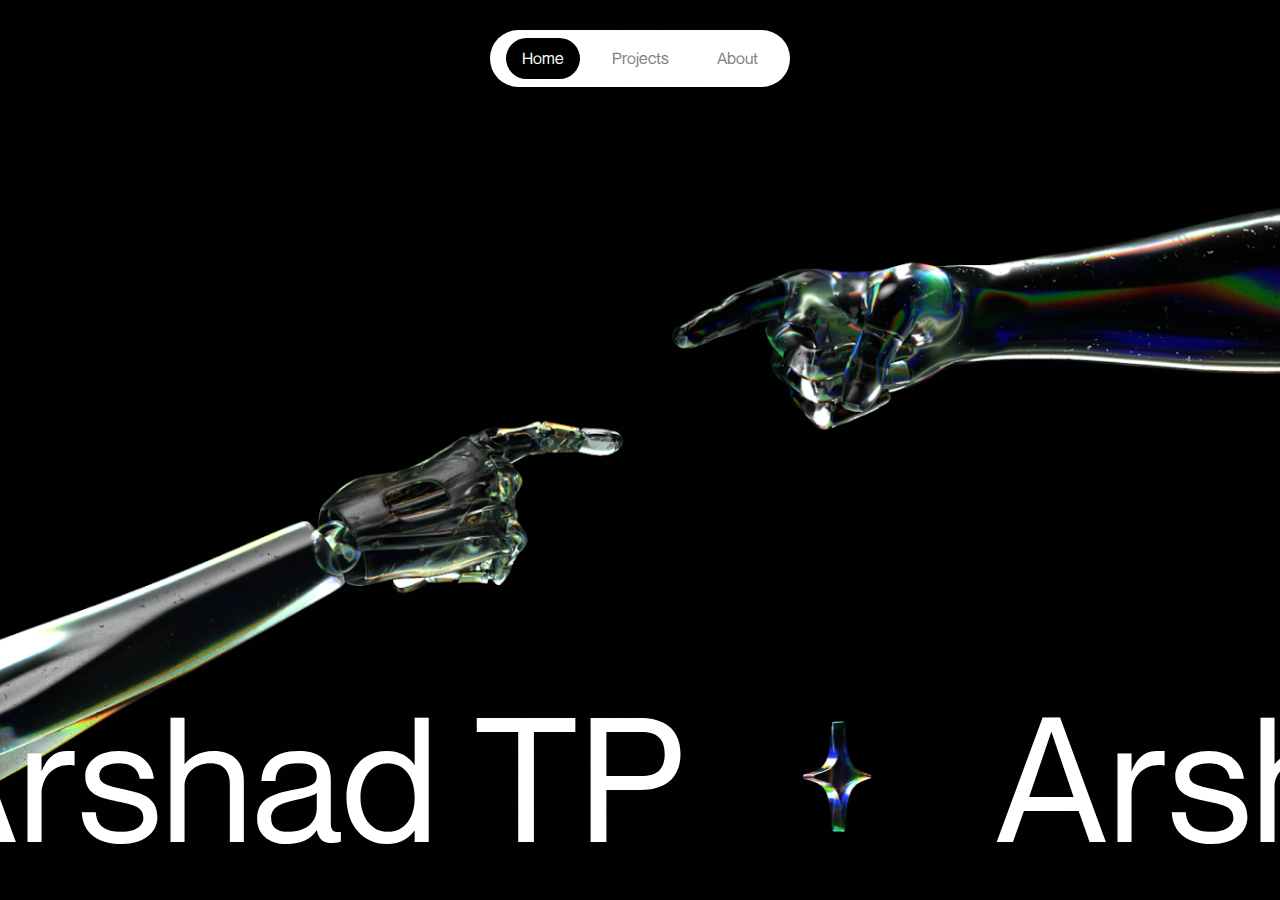
==== commit f6eb807c: "Fix: footer corrections" ====
--- a/index.html
+++ b/index.html
@@ -221,7 +221,7 @@
             </div>
 
             <!-- footer -->
-            <section class="section-wrapper section-footer ros-pt-80">
+            <section class="section-wrapper section-footer ros-pt-80 ros-pb-80">
                 <diV class="footer-content-container">
                     <div class="sub-section">
                         <!-- <span class="font-body-medium d-flex align-items-center ros-mb-40">
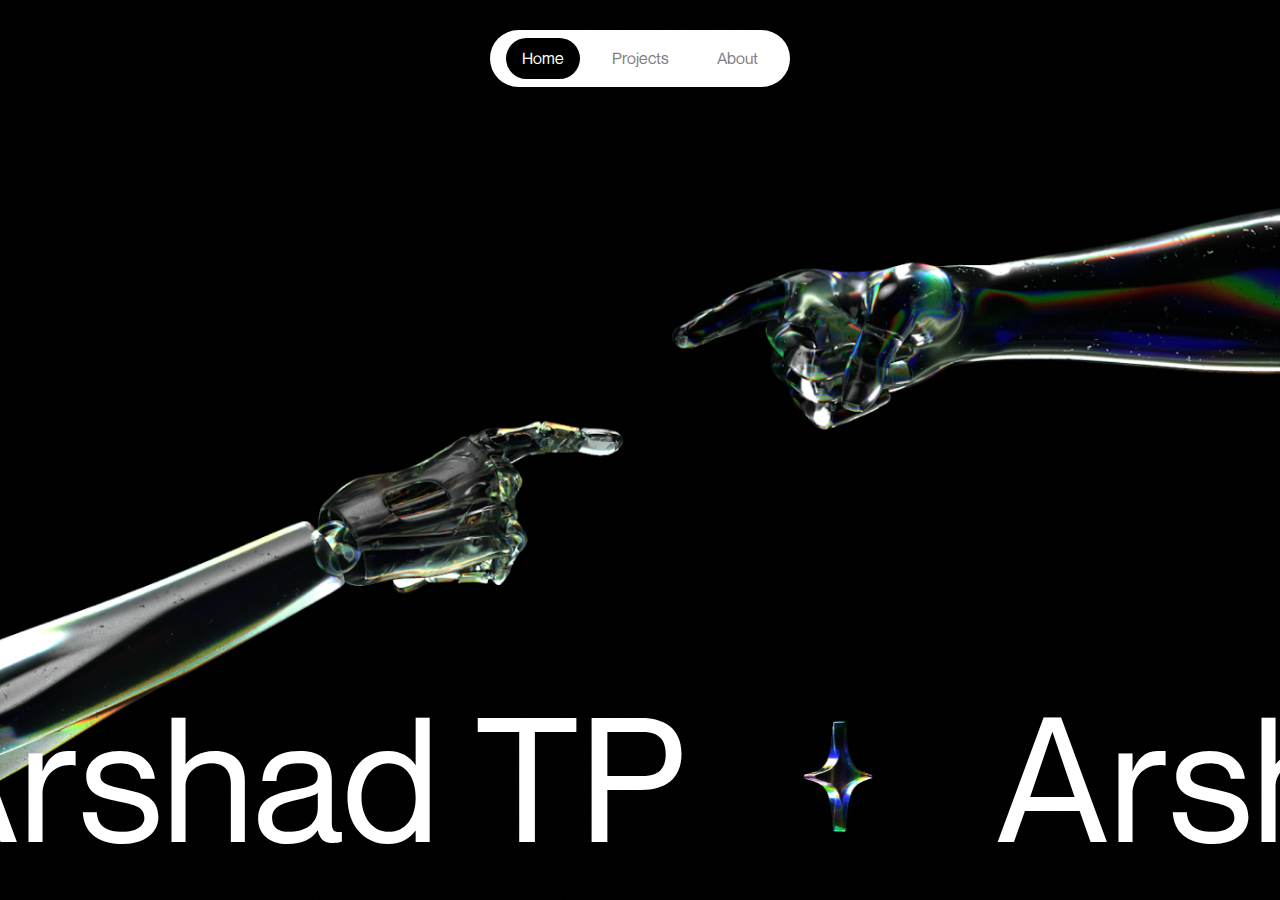
==== commit d8bbf5f8: "Feat: home card videos updated" ====
--- a/index.html
+++ b/index.html
@@ -17,13 +17,14 @@
             onload="this.onload=null;this.rel='stylesheet'">
 
         <script src="/assets/js/jquery/jquery.min.js"></script>
+        <script src="https://player.vimeo.com/api/player.js"></script>
 
         <!-- gsap -->
         <script src="https://cdnjs.cloudflare.com/ajax/libs/gsap/3.11.4/gsap.min.js"></script>
-        <!-- <script src="https://cdnjs.cloudflare.com/ajax/libs/gsap/3.11.4/ScrollTrigger.min.js"></script> -->
 
         <script type="text/javascript" src="/js/index.js"></script>
         <script type="text/javascript" src="/assets/js/custom/slider.js"></script>
+
     </head>
 
     <body class="custom-scroll">
@@ -65,12 +66,10 @@
                 <div
                     class="card-wrapper card-wrapper-home d-flex flex-wrap ros-row-gap-80 ros-column-gap-80 justify-content-between">
                     <div class="card">
-                        <div class="card-content">
-                            <img class="card-img" src="/assets/images/thumbnail-1.png">
-                            <!-- <video src="assets/video/homepage/1.mp4" muted playsinline autoplay loop preload="auto"
-                                class="card-video"></video> -->
-                            <iframe class="card-video"
-                                src="https://player.vimeo.com/video/1006483626?autoplay=1&loop=1&muted=1&controls=0&title=0&byline=0&portrait=0"
+                        <div class="card-content" onmouseover="playVideo(this)" onmouseout="pauseVideo(this)">
+                            <img class="card-img" src="/assets/images/home/1-thumbnail.jpg">
+                            <iframe class="card-video"
+                                src="https://player.vimeo.com/video/1006483626?loop=1&muted=1&controls=0&autoplay=0&byline=0&portrait=0"
                                 frameborder="0" allow="autoplay; fullscreen; picture-in-picture; clipboard-write"
                                 style="position:absolute;top:0;left:0;width:100%;height:100%;"
                                 title="Rebranding video for Aufait Technologies"></iframe>
@@ -93,17 +92,24 @@
                                 <div class="badge">Premier Pro</div>
                             </div>
                         </div>
-                        <div class="card-content">
-                            <img class="card-img" src="/assets/images/thumbnail-2.png">
-                            <video src="assets/video/homepage/2.mp4" muted playsinline autoplay loop preload="auto"
-                                class="card-video"></video>
-                        </div>
-                    </div>
-                    <div class="card">
-                        <div class="card-content">
-                            <img class="card-img" src="/assets/images/thumbnail-3.png">
-                            <video src="assets/video/homepage/3.mp4" muted playsinline autoplay loop preload="auto"
-                                class="card-video"></video>
+                        <div class="card-content" onmouseover="playVideo(this)" onmouseout="pauseVideo(this)">
+                            <img class="card-img" src="/assets/images/home/2-thumbnail.jpg">
+                            <iframe class="card-video"
+                                src="https://player.vimeo.com/video/1006830060?loop=1&muted=1&controls=0&autoplay=0&byline=0&portrait=0"
+                                frameborder="0" allow="autoplay; fullscreen; picture-in-picture; clipboard-write"
+                                style="position:absolute;top:0;left:0;width:100%;height:100%;"
+                                title="3D Explainer Video"></iframe>
+                        </div>
+                    </div>
+                    <div class="card">
+                        <div class="card-content" onmouseover="playVideo(this)" onmouseout="pauseVideo(this)">
+                            <img class="card-img" src="/assets/images/home/3-thumbnail.png">
+                            <!-- <video src="assets/video/homepage/3.mp4" muted playsinline autoplay loop preload="auto"
+                                class="card-video"></video> -->
+                            <iframe class="card-video"
+                                src="https://player.vimeo.com/video/1006828928?loop=1&muted=1&controls=0&autoplay=0&byline=0&portrait=0"
+                                allow="autoplay; fullscreen; picture-in-picture" allowfullscreen frameborder="0"
+                                style="position:absolute;top:0;left:0;width:100%;height:100%;"></iframe>
                         </div>
                         <div class="card-description">
                             <div class="font-title-medium font-weight-500">3D Explainer Video</div>
@@ -123,10 +129,16 @@
                                 <div class="badge">Premier Pro</div>
                             </div>
                         </div>
-                        <div class="card-content">
-                            <img class="card-img" src="/assets/images/thumbnail-4.png">
+                        <div class="card-content" onmouseover="playVideo(this)" onmouseout="pauseVideo(this)">
+                            <img class="card-img" src="/assets/images/home/4-thumbnail.png">
                             <video src="assets/video/homepage/4.mp4" muted playsinline autoplay loop preload="auto"
                                 class="card-video"></video>
+
+                            <iframe class="card-video"
+                                src="https://player.vimeo.com/video/1006830186?loop=1&muted=1&controls=0&autoplay=0&byline=0&portrait=0"
+                                frameborder="0" allow="autoplay; fullscreen; picture-in-picture; clipboard-write"
+                                style="position:absolute;top:0;left:0;width:100%;height:100%;"
+                                title="2D &amp; 3D Motion Graphics - Showreel for Aufait UX"></iframe>
                         </div>
                     </div>
                 </div>
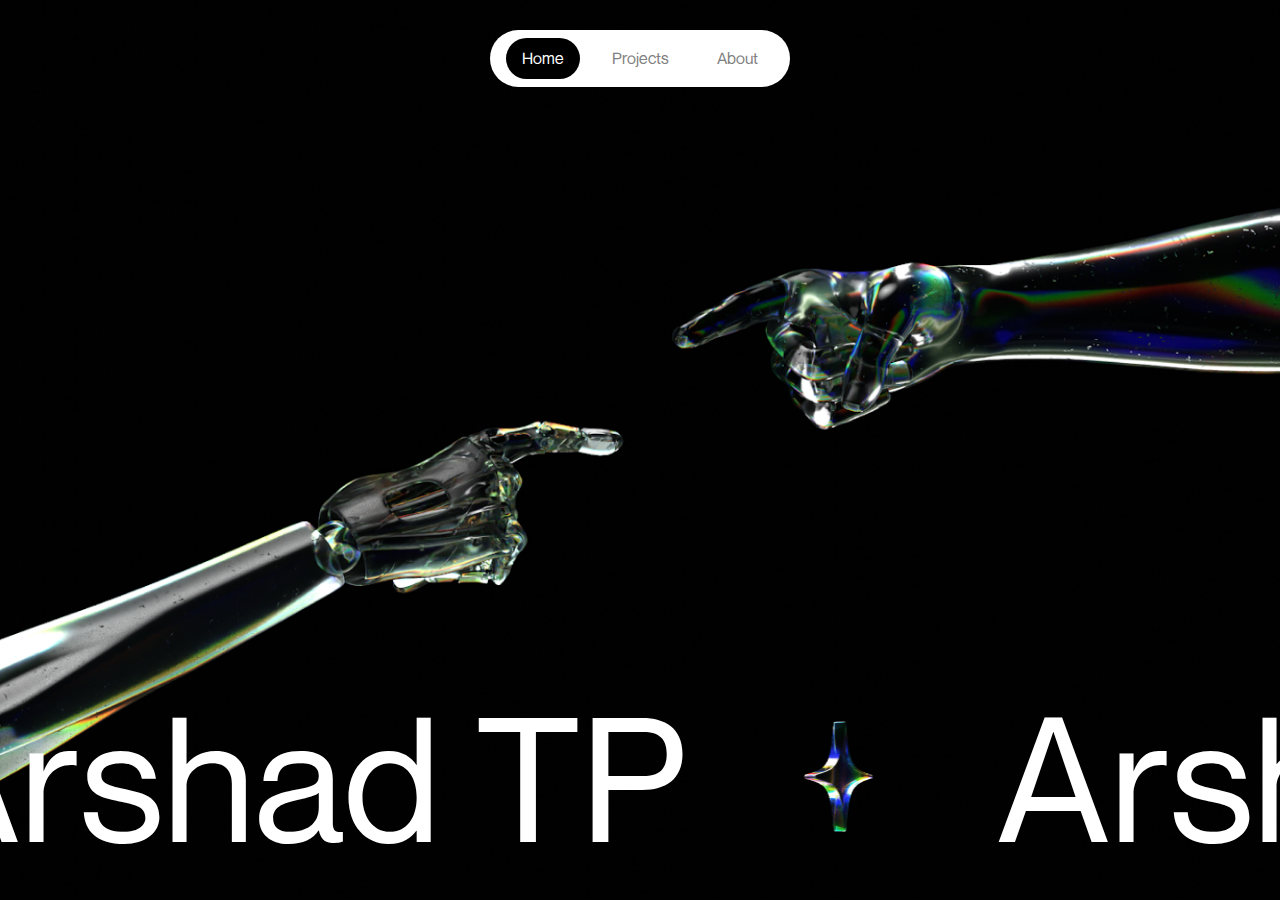
==== commit 012d49df: "Feat: portfolio section cards updates" ====
--- a/index.html
+++ b/index.html
@@ -47,7 +47,7 @@
             <section class="landing-section d-flex justify-content-center">
                 <div class="landing-bg">
                     <img class="landing-bg-img" src="/assets/images/landing-image.png">
-                    <video class="landing-bg-video" src="assets/video/homepage/landing-loop.mp4" muted autoplay loop
+                    <video class="landing-bg-video" src="assets/video/landing-loop.mp4" muted autoplay loop
                         preload="auto"></video>
                 </div>
                 <div class="slider-wrapper main-header" id="slider-home">
@@ -104,8 +104,6 @@
                     <div class="card">
                         <div class="card-content" onmouseover="playVideo(this)" onmouseout="pauseVideo(this)">
                             <img class="card-img" src="/assets/images/home/3-thumbnail.png">
-                            <!-- <video src="assets/video/homepage/3.mp4" muted playsinline autoplay loop preload="auto"
-                                class="card-video"></video> -->
                             <iframe class="card-video"
                                 src="https://player.vimeo.com/video/1006828928?loop=1&muted=1&controls=0&autoplay=0&byline=0&portrait=0"
                                 allow="autoplay; fullscreen; picture-in-picture" allowfullscreen frameborder="0"
@@ -131,8 +129,6 @@
                         </div>
                         <div class="card-content" onmouseover="playVideo(this)" onmouseout="pauseVideo(this)">
                             <img class="card-img" src="/assets/images/home/4-thumbnail.png">
-                            <video src="assets/video/homepage/4.mp4" muted playsinline autoplay loop preload="auto"
-                                class="card-video"></video>
 
                             <iframe class="card-video"
                                 src="https://player.vimeo.com/video/1006830186?loop=1&muted=1&controls=0&autoplay=0&byline=0&portrait=0"
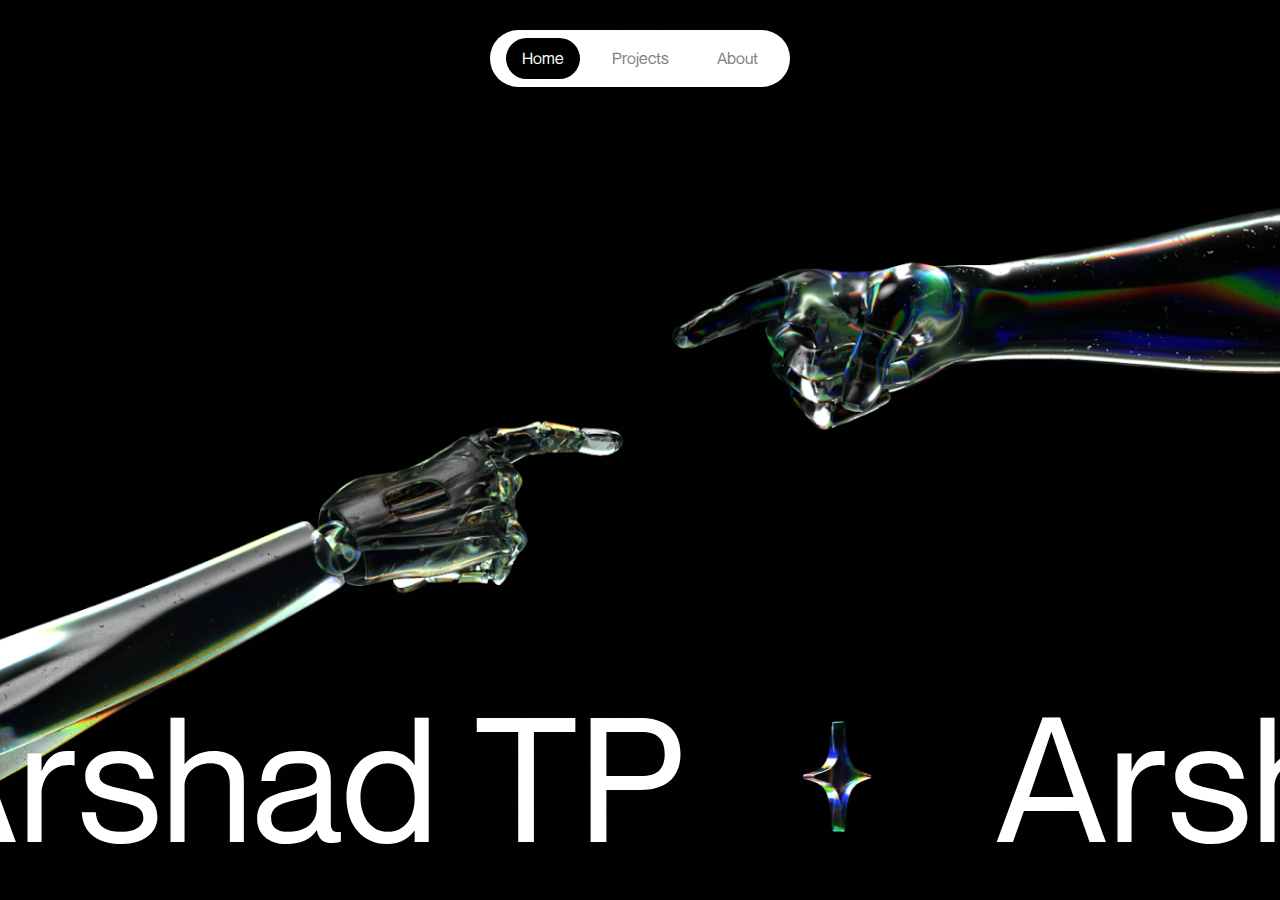
==== commit f7b1516b: "Feat: card hover & video player added" ====
--- a/index.html
+++ b/index.html
@@ -68,8 +68,8 @@
                     <div class="card">
                         <div class="card-content" onmouseover="playVideo(this)" onmouseout="pauseVideo(this)">
                             <img class="card-img" src="/assets/images/home/1-thumbnail.jpg">
-                            <iframe class="card-video"
-                                src="https://player.vimeo.com/video/1006483626?loop=1&muted=1&controls=0&autoplay=0&byline=0&portrait=0"
+                            <iframe class="card-video cursor-pointer"
+                                src="https://player.vimeo.com/video/1006483626?loop=1&muted=1&controls=1&autoplay=0&byline=0&portrait=0"
                                 frameborder="0" allow="autoplay; fullscreen; picture-in-picture; clipboard-write"
                                 style="position:absolute;top:0;left:0;width:100%;height:100%;"
                                 title="Rebranding video for Aufait Technologies"></iframe>
@@ -95,7 +95,7 @@
                         <div class="card-content" onmouseover="playVideo(this)" onmouseout="pauseVideo(this)">
                             <img class="card-img" src="/assets/images/home/2-thumbnail.jpg">
                             <iframe class="card-video"
-                                src="https://player.vimeo.com/video/1006830060?loop=1&muted=1&controls=0&autoplay=0&byline=0&portrait=0"
+                                src="https://player.vimeo.com/video/1006830060?loop=1&muted=1&controls=1&autoplay=0&byline=0&portrait=0"
                                 frameborder="0" allow="autoplay; fullscreen; picture-in-picture; clipboard-write"
                                 style="position:absolute;top:0;left:0;width:100%;height:100%;"
                                 title="3D Explainer Video"></iframe>
@@ -105,7 +105,7 @@
                         <div class="card-content" onmouseover="playVideo(this)" onmouseout="pauseVideo(this)">
                             <img class="card-img" src="/assets/images/home/3-thumbnail.png">
                             <iframe class="card-video"
-                                src="https://player.vimeo.com/video/1006828928?loop=1&muted=1&controls=0&autoplay=0&byline=0&portrait=0"
+                                src="https://player.vimeo.com/video/1006828928?loop=1&muted=1&controls=1&autoplay=0&byline=0&portrait=0"
                                 allow="autoplay; fullscreen; picture-in-picture" allowfullscreen frameborder="0"
                                 style="position:absolute;top:0;left:0;width:100%;height:100%;"></iframe>
                         </div>
@@ -131,7 +131,7 @@
                             <img class="card-img" src="/assets/images/home/4-thumbnail.png">
 
                             <iframe class="card-video"
-                                src="https://player.vimeo.com/video/1006830186?loop=1&muted=1&controls=0&autoplay=0&byline=0&portrait=0"
+                                src="https://player.vimeo.com/video/1006830186?loop=1&muted=1&controls=1&autoplay=0&byline=0&portrait=0"
                                 frameborder="0" allow="autoplay; fullscreen; picture-in-picture; clipboard-write"
                                 style="position:absolute;top:0;left:0;width:100%;height:100%;"
                                 title="2D &amp; 3D Motion Graphics - Showreel for Aufait UX"></iframe>
--- a/assets/css/main.min.css
+++ b/assets/css/main.min.css
@@ -1 +1 @@
-.custom-scroll{scrollbar-color:light;scrollbar-width:thin;scrollbar-color:var(--border-primary) rgba(0,0,0,0)}.custom-scroll::-webkit-scrollbar{-webkit-appearance:none;width:7px;height:7px}.custom-scroll::-webkit-scrollbar-button,.custom-scroll::-webkit-scrollbar-corner{display:none}.custom-scroll::-webkit-scrollbar-thumb{background-color:rgba(0,0,0,0);min-width:32px;min-height:32px;border-radius:50%}.custom-scroll::-webkit-scrollbar-track{background:rgba(0,0,0,0)}.custom-scroll:hover::-webkit-scrollbar-thumb{background-color:rgba(var(--white-rgb), 0.25)}.no-scroll-bar{scrollbar-width:none;scrollbar-color:rgba(0,0,0,0)}.no-scroll-bar::-webkit-scrollbar{-webkit-appearance:none;width:0px;height:0px}.no-scroll-bar::-webkit-scrollbar-button,.no-scroll-bar::-webkit-scrollbar-corner{display:none}.no-scroll-bar::-webkit-scrollbar-thumb{background-color:rgba(0,0,0,0);min-width:0;min-height:0;border-radius:0}.no-scroll-bar::-webkit-scrollbar-track{background:rgba(0,0,0,0)}.no-scroll-bar:hover::-webkit-scrollbar-thumb{background-color:rgba(var(--white-rgb), 0.25)}:root[data-theme=theme-dark]{--white:#fff;--white-rgb:255,255,255;--black:#000;--black-rgb:0,0,0;--primary:#070707;--primary-rgb:7,7,7;--secondary:#ED7D31;--secondary-rgb:237,125,49;--secondary-dark:#B35517;--secondary-dark-rgb:179,85,23;--text-primary:#FFFFFF;--text-primary-rgb:255,255,255;--text-secondary:#AEB0B5;--text-secondary-rgb:174,176,181;--text-tertiary:#1E1E1E;--text-tertiary-rgb:30,30,30;--text-primary-disabled:#626262;--text-primary-disabled-rgb:98,98,98;--bg-primary:#070707;--bg-primary-rgb:7,7,7;--bg-secondary:#FFFFFF;--bg-secondary-rgb:255,255,255;--bg-tertiary:#252730;--bg-tertiary-rgb:37,39,48;--bg-tertiary-hover:#2C2E39;--bg-tertiary-hover-rgb:44,46,57;--bg-block-primary:#7CC6C9;--bg-block-primary-rgb:124,198,201;--bg-block-secondary:#383B45;--bg-block-secondary-rgb:56,59,69;--bg-block-light-on-dark:#292A33;--bg-block-light-on-dark-rgb:41,42,51;--link-primary:#ED7D31;--link-primary-rgb:237,125,49;--link-secondary:#848589;--link-secondary-rgb:132,133,137;--system-success:#43B498;--system-success-rgb:67,180,152;--system-error:#FD7580;--system-error-rgb:253,117,128;--badge-bg-primary:#ED7D31;--badge-bg-primary-rgb:237,125,49;--badge-bg-secondary:#65DBDF;--badge-bg-secondary-rgb:101,219,223;--border-primary:#3D3E46;--border-primary-rgb:61,62,70;--border-primary-dark:#383B45;--border-primary-dark-rgb:56,59,69;--Interactive-primary-hover:#64C4D1;--Interactive-primary-hover-rgb:100,196,209;--icon-primary:#64C4D1;--icon-primary-rgb:100,196,209;--icon-on-secondary:#E7E9ED;--icon-on-secondary-rgb:231,233,237;--icon-on-hover:#292A33;--icon-on-hover-rgb:41,42,51}*,*::before,*::after{box-sizing:border-box}*{margin:0;padding:0;font:inherit}html{font-size:100%}*{font-family:"Neue Montreal Regular",sans-serif;font-size:1rem;color:var(--white);line-height:1.3}body{min-height:100vh;text-rendering:optimizeSpeed;line-height:1.3;-webkit-font-smoothing:antialiased}img,picture,video,canvas,svg{display:block;max-width:100%;height:auto}p,h1,h2,h3,h4,h5,h6{font-weight:normal;overflow-wrap:break-word}input,button,textarea,select{font:inherit}#root,#__next{isolation:isolate}input[type=number]{-webkit-appearance:textfield;-moz-appearance:textfield;appearance:textfield}input[type=number]::-webkit-inner-spin-button,input[type=number]::-webkit-outer-spin-button{-webkit-appearance:none;margin:0}input:-webkit-autofill,input:-webkit-autofill:hover,input:-webkit-autofill:focus{-webkit-text-fill-color:#000;box-shadow:0 0 0px 1000px #fff inset;-webkit-transition:background-color 5000s ease-in-out 0s;transition:background-color 5000s ease-in-out 0s}input[type=search]::-webkit-search-decoration,input[type=search]::-webkit-search-cancel-button,input[type=search]::-webkit-search-results-button,input[type=search]::-webkit-search-results-decoration{-webkit-appearance:none}ul,ol{padding:0;margin:0}ul[role=list],ol[role=list]{list-style:none}blockquote,q{quotes:none}blockquote:before,blockquote:after,q:before,q:after{content:none}table{border-collapse:collapse;border-spacing:0}pre{font-family:"Neue Montreal Regular",sans-serif;-moz-tab-size:2;-o-tab-size:2;tab-size:2}html:focus-within{scroll-behavior:smooth}a:not([class]){-webkit-text-decoration-skip:ink;text-decoration-skip-ink:auto}@media(prefers-reduced-motion: reduce){html:focus-within{scroll-behavior:auto}*,*::before,*::after{animation-duration:.01ms !important;animation-iteration-count:1 !important;transition-duration:.01ms !important;scroll-behavior:auto !important}}@font-face{font-family:"Neue Montreal Regular";font-style:normal;font-weight:normal;src:local("Neue Montreal Regular"),url("/assets/font/neue-montreal/NeueMontreal-Regular.otf") format("truetype")}@font-face{font-family:"Neue Montreal Italic";font-style:normal;font-weight:normal;src:local("Neue Montreal Italic"),url("/assets/font/neue-montreal/NeueMontreal-Italic.otf") format("truetype")}@font-face{font-family:"Neue Montreal Light";font-style:normal;font-weight:normal;src:local("Neue Montreal Light"),url("/assets/font/neue-montreal/NeueMontreal-Light.otf") format("truetype")}@font-face{font-family:"Neue Montreal Light Italic";font-style:normal;font-weight:normal;src:local("Neue Montreal Light Italic"),url("/assets/font/neue-montreal/NeueMontreal-LightItalic.otf") format("truetype")}@font-face{font-family:"Neue Montreal Bold";font-style:normal;font-weight:normal;src:local("Neue Montreal Bold"),url("/assets/font/neue-montreal/NeueMontreal-Bold.otf") format("truetype")}@font-face{font-family:"Neue Montreal Bold Italic";font-style:normal;font-weight:normal;src:local("Neue Montreal Bold Italic"),url("/assets/font/neue-montreal/NeueMontreal-BoldItalic.otf") format("truetype")}.mh-100{min-height:100%}.btn{position:relative;display:-ms-inline-flexbox;display:inline-flex;-ms-flex-align:center;align-items:center;-ms-flex-pack:center;justify-content:center;background-color:rgba(0,0,0,0);font-weight:400;font-size:13px;line-height:1;text-align:center;vertical-align:middle;padding:10px 12px;border:1px solid rgba(0,0,0,0);border-radius:6px;cursor:pointer;-webkit-user-select:none;-moz-user-select:none;-ms-user-select:none;user-select:none;transition:all .3s ease-in-out}.btn:disabled,.btn.disabled,.btn[aria-disabled=true]{cursor:default}.btn svg *{transition:all .4s}.btn-primary{background-color:var(--primary-dark)}.btn-primary:hover{background-color:var(--Interactive-primary-hover)}.d-flex{display:-ms-flexbox;display:flex}.d-inline-flex{display:-ms-inline-flexbox;display:inline-flex}.flex-row{-ms-flex-direction:row;flex-direction:row}.flex-row-reverse{-ms-flex-direction:row-reverse;flex-direction:row-reverse}.flex-column{-ms-flex-direction:column;flex-direction:column}.flex-column-reverse{-ms-flex-direction:column-reverse;flex-direction:column-reverse}.justify-content-start{-ms-flex-pack:start;justify-content:flex-start}.justify-content-end{-ms-flex-pack:end;justify-content:flex-end}.justify-content-center{-ms-flex-pack:center;justify-content:center}.justify-content-between{-ms-flex-pack:justify;justify-content:space-between}.justify-content-around{-ms-flex-pack:distribute;justify-content:space-around}.justify-content-evenly{-ms-flex-pack:space-evenly;justify-content:space-evenly}.flex-align-stretch{-ms-flex-align:stretch;align-items:stretch}.align-items-center{-ms-flex-align:center;align-items:center}.align-items-start{-ms-flex-align:start;align-items:start}.align-items-end{-ms-flex-align:end;align-items:end}.align-items-baseline{-ms-flex-align:baseline;align-items:baseline}.flex-nowrap{-ms-flex-wrap:nowrap;flex-wrap:nowrap}.flex-wrap{-ms-flex-wrap:wrap;flex-wrap:wrap}.flex-wrap-reverse{-ms-flex-wrap:wrap-reverse;flex-wrap:wrap-reverse}.flex-fit{min-width:0;-ms-flex:1 1 0%;flex:1 1 0%}.font-family-primary{font-family:"Neue Montreal Regular",sans-serif}.font-body-xs{font-weight:400;font-size:.75rem;color:var(--white);line-height:1.3}.font-body-normal{font-weight:400;font-size:.8125rem;color:var(--white);line-height:1.3}.font-body-small{font-weight:400;font-size:1rem;color:var(--white);line-height:1.3}.font-body-medium{font-weight:500;font-size:1.5rem;color:var(--white);line-height:1.3}.font-body-large{font-weight:500;font-size:2.75rem;color:var(--white);line-height:61.6px}.font-body-x-large{font-weight:400;font-size:10.875rem;color:var(--white)}.font-title-xs{font-weight:500;font-size:1.125rem;color:var(--white);line-height:1.3}.font-title-small{font-weight:600;font-size:1.5rem;color:var(--white);line-height:1.3}.font-title-medium{font-weight:600;font-size:2.125rem;color:var(--white);line-height:1.3}.font-title-large{font-weight:600;font-size:2.5rem;color:var(--white);line-height:1.3}.text-uppercase{text-transform:uppercase}.text-capitalize{text-transform:capitalize}.font-weight-300{font-weight:300}.font-weight-400{font-weight:400}.font-weight-500{font-weight:500}.font-weight-600{font-weight:600}.font-weight-700{font-weight:700}.line-height-12{line-height:1.2}.line-height-13{line-height:1.3}.line-height-14{line-height:1.4}.line-height-15{line-height:1.5}.font-color-primary{color:var(--white)}.font-color-secondary{color:var(--black)}.font-color-tertiary{color:var(--secondary)}.font-color-accent{color:var(--primary-dark)}.ros-p-0{padding:0 !important}.ros-m-0{margin:0 !important}.ros-p-0{padding:0 !important}.ros-p-2{padding:2px !important}.ros-p-4{padding:4px !important}.ros-p-8{padding:8px !important}.ros-p-12{padding:12px !important}.ros-p-16{padding:16px !important}.ros-p-18{padding:18px !important}.ros-p-20{padding:20px !important}.ros-p-24{padding:24px !important}.ros-p-28{padding:28px !important}.ros-p-32{padding:32px !important}.ros-p-36{padding:36px !important}.ros-p-40{padding:40px !important}.ros-p-80{padding:80px !important}.ros-pt-0{padding-top:0 !important}.ros-pt-2{padding-top:2px !important}.ros-pt-4{padding-top:4px !important}.ros-pt-8{padding-top:8px !important}.ros-pt-12{padding-top:12px !important}.ros-pt-16{padding-top:16px !important}.ros-pt-18{padding-top:18px !important}.ros-pt-20{padding-top:20px !important}.ros-pt-24{padding-top:24px !important}.ros-pt-28{padding-top:28px !important}.ros-pt-32{padding-top:32px !important}.ros-pt-36{padding-top:36px !important}.ros-pt-40{padding-top:40px !important}.ros-pt-80{padding-top:80px !important}.ros-pr-0{padding-right:0 !important}.ros-pr-2{padding-right:2px !important}.ros-pr-4{padding-right:4px !important}.ros-pr-8{padding-right:8px !important}.ros-pr-12{padding-right:12px !important}.ros-pr-16{padding-right:16px !important}.ros-pr-18{padding-right:18px !important}.ros-pr-20{padding-right:20px !important}.ros-pr-24{padding-right:24px !important}.ros-pr-28{padding-right:28px !important}.ros-pr-32{padding-right:32px !important}.ros-pr-36{padding-right:36px !important}.ros-pr-40{padding-right:40px !important}.ros-pr-80{padding-right:80px !important}.ros-pb-0{padding-bottom:0 !important}.ros-pb-2{padding-bottom:2px !important}.ros-pb-4{padding-bottom:4px !important}.ros-pb-8{padding-bottom:8px !important}.ros-pb-12{padding-bottom:12px !important}.ros-pb-16{padding-bottom:16px !important}.ros-pb-18{padding-bottom:18px !important}.ros-pb-20{padding-bottom:20px !important}.ros-pb-24{padding-bottom:24px !important}.ros-pb-28{padding-bottom:28px !important}.ros-pb-32{padding-bottom:32px !important}.ros-pb-36{padding-bottom:36px !important}.ros-pb-40{padding-bottom:40px !important}.ros-pb-80{padding-bottom:80px !important}.ros-pl-0{padding-left:0 !important}.ros-pl-2{padding-left:2px !important}.ros-pl-4{padding-left:4px !important}.ros-pl-8{padding-left:8px !important}.ros-pl-12{padding-left:12px !important}.ros-pl-16{padding-left:16px !important}.ros-pl-18{padding-left:18px !important}.ros-pl-20{padding-left:20px !important}.ros-pl-24{padding-left:24px !important}.ros-pl-28{padding-left:28px !important}.ros-pl-32{padding-left:32px !important}.ros-pl-36{padding-left:36px !important}.ros-pl-40{padding-left:40px !important}.ros-pl-80{padding-left:80px !important}.ros-m-0{margin:0 !important}.ros-m-2{margin:2px !important}.ros-m-4{margin:4px !important}.ros-m-8{margin:8px !important}.ros-m-12{margin:12px !important}.ros-m-16{margin:16px !important}.ros-m-18{margin:18px !important}.ros-m-20{margin:20px !important}.ros-m-24{margin:24px !important}.ros-m-28{margin:28px !important}.ros-m-32{margin:32px !important}.ros-m-36{margin:36px !important}.ros-m-40{margin:40px !important}.ros-m-80{margin:80px !important}.ros-mt-0{margin-top:0 !important}.ros-mt-2{margin-top:2px !important}.ros-mt-4{margin-top:4px !important}.ros-mt-8{margin-top:8px !important}.ros-mt-12{margin-top:12px !important}.ros-mt-16{margin-top:16px !important}.ros-mt-18{margin-top:18px !important}.ros-mt-20{margin-top:20px !important}.ros-mt-24{margin-top:24px !important}.ros-mt-28{margin-top:28px !important}.ros-mt-32{margin-top:32px !important}.ros-mt-36{margin-top:36px !important}.ros-mt-40{margin-top:40px !important}.ros-mt-80{margin-top:80px !important}.ros-mr-0{margin-right:0 !important}.ros-mr-2{margin-right:2px !important}.ros-mr-4{margin-right:4px !important}.ros-mr-8{margin-right:8px !important}.ros-mr-12{margin-right:12px !important}.ros-mr-16{margin-right:16px !important}.ros-mr-18{margin-right:18px !important}.ros-mr-20{margin-right:20px !important}.ros-mr-24{margin-right:24px !important}.ros-mr-28{margin-right:28px !important}.ros-mr-32{margin-right:32px !important}.ros-mr-36{margin-right:36px !important}.ros-mr-40{margin-right:40px !important}.ros-mr-80{margin-right:80px !important}.ros-mb-0{margin-bottom:0 !important}.ros-mb-2{margin-bottom:2px !important}.ros-mb-4{margin-bottom:4px !important}.ros-mb-8{margin-bottom:8px !important}.ros-mb-12{margin-bottom:12px !important}.ros-mb-16{margin-bottom:16px !important}.ros-mb-18{margin-bottom:18px !important}.ros-mb-20{margin-bottom:20px !important}.ros-mb-24{margin-bottom:24px !important}.ros-mb-28{margin-bottom:28px !important}.ros-mb-32{margin-bottom:32px !important}.ros-mb-36{margin-bottom:36px !important}.ros-mb-40{margin-bottom:40px !important}.ros-mb-80{margin-bottom:80px !important}.ros-ml-0{margin-left:0 !important}.ros-ml-2{margin-left:2px !important}.ros-ml-4{margin-left:4px !important}.ros-ml-8{margin-left:8px !important}.ros-ml-12{margin-left:12px !important}.ros-ml-16{margin-left:16px !important}.ros-ml-18{margin-left:18px !important}.ros-ml-20{margin-left:20px !important}.ros-ml-24{margin-left:24px !important}.ros-ml-28{margin-left:28px !important}.ros-ml-32{margin-left:32px !important}.ros-ml-36{margin-left:36px !important}.ros-ml-40{margin-left:40px !important}.ros-ml-80{margin-left:80px !important}.ros-column-gap-0{-moz-column-gap:0 !important;column-gap:0 !important}.ros-column-gap-4{-moz-column-gap:4px !important;column-gap:4px !important}.ros-column-gap-8{-moz-column-gap:8px !important;column-gap:8px !important}.ros-column-gap-12{-moz-column-gap:12px !important;column-gap:12px !important}.ros-column-gap-16{-moz-column-gap:16px !important;column-gap:16px !important}.ros-column-gap-40{-moz-column-gap:40px !important;column-gap:40px !important}.ros-column-gap-80{-moz-column-gap:80px !important;column-gap:80px !important}.ros-row-gap-0{row-gap:0 !important}.ros-row-gap-4{row-gap:4px !important}.ros-row-gap-8{row-gap:8px !important}.ros-row-gap-12{row-gap:12px !important}.ros-row-gap-16{row-gap:16px !important}.ros-row-gap-80{row-gap:80px !important}.ros-m-auto{margin:auto !important}.bg-primary{background-color:var(--bg-secondary)}.bg-secondary{background-color:var(--bg-primary)}.font-hover-primary{transition:color .4s}.font-hover-primary:hover{color:var(--primary-dark)}.row{--row-gutter: 24px;display:-ms-flexbox;display:flex;-ms-flex-wrap:wrap;flex-wrap:wrap;row-gap:var(--row-gutter);margin:0 calc(-1*var(--row-gutter)/2)}.row [class*=row-col]{-ms-flex:1 0 0%;flex:1 0 0%;min-width:0;margin:0 calc(var(--row-gutter)/2)}@media only screen and (min-width: 1249px){.row .row-col-xl-1{-ms-flex:0 0 calc(8.3333333333%*1 - var(--row-gutter));flex:0 0 calc(8.3333333333%*1 - var(--row-gutter));max-width:calc(8.3333333333%*1 - var(--row-gutter))}.row .row-col-xl-2{-ms-flex:0 0 calc(8.3333333333%*2 - var(--row-gutter));flex:0 0 calc(8.3333333333%*2 - var(--row-gutter));max-width:calc(8.3333333333%*2 - var(--row-gutter))}.row .row-col-xl-3{-ms-flex:0 0 calc(8.3333333333%*3 - var(--row-gutter));flex:0 0 calc(8.3333333333%*3 - var(--row-gutter));max-width:calc(8.3333333333%*3 - var(--row-gutter))}.row .row-col-xl-4{-ms-flex:0 0 calc(8.3333333333%*4 - var(--row-gutter));flex:0 0 calc(8.3333333333%*4 - var(--row-gutter));max-width:calc(8.3333333333%*4 - var(--row-gutter))}.row .row-col-xl-5{-ms-flex:0 0 calc(8.3333333333%*5 - var(--row-gutter));flex:0 0 calc(8.3333333333%*5 - var(--row-gutter));max-width:calc(8.3333333333%*5 - var(--row-gutter))}.row .row-col-xl-6{-ms-flex:0 0 calc(8.3333333333%*6 - var(--row-gutter));flex:0 0 calc(8.3333333333%*6 - var(--row-gutter));max-width:calc(8.3333333333%*6 - var(--row-gutter))}.row .row-col-xl-7{-ms-flex:0 0 calc(8.3333333333%*7 - var(--row-gutter));flex:0 0 calc(8.3333333333%*7 - var(--row-gutter));max-width:calc(8.3333333333%*7 - var(--row-gutter))}.row .row-col-xl-8{-ms-flex:0 0 calc(8.3333333333%*8 - var(--row-gutter));flex:0 0 calc(8.3333333333%*8 - var(--row-gutter));max-width:calc(8.3333333333%*8 - var(--row-gutter))}.row .row-col-xl-9{-ms-flex:0 0 calc(8.3333333333%*9 - var(--row-gutter));flex:0 0 calc(8.3333333333%*9 - var(--row-gutter));max-width:calc(8.3333333333%*9 - var(--row-gutter))}.row .row-col-xl-10{-ms-flex:0 0 calc(8.3333333333%*10 - var(--row-gutter));flex:0 0 calc(8.3333333333%*10 - var(--row-gutter));max-width:calc(8.3333333333%*10 - var(--row-gutter))}.row .row-col-xl-11{-ms-flex:0 0 calc(8.3333333333%*11 - var(--row-gutter));flex:0 0 calc(8.3333333333%*11 - var(--row-gutter));max-width:calc(8.3333333333%*11 - var(--row-gutter))}.row .row-col-xl-12{-ms-flex:0 0 calc(8.3333333333%*12 - var(--row-gutter));flex:0 0 calc(8.3333333333%*12 - var(--row-gutter));max-width:calc(8.3333333333%*12 - var(--row-gutter))}}@media only screen and (min-width: 992px){.row .row-col-md-1{-ms-flex:0 0 calc(8.3333333333%*1 - var(--row-gutter));flex:0 0 calc(8.3333333333%*1 - var(--row-gutter));max-width:calc(8.3333333333%*1 - var(--row-gutter))}.row .row-col-md-2{-ms-flex:0 0 calc(8.3333333333%*2 - var(--row-gutter));flex:0 0 calc(8.3333333333%*2 - var(--row-gutter));max-width:calc(8.3333333333%*2 - var(--row-gutter))}.row .row-col-md-3{-ms-flex:0 0 calc(8.3333333333%*3 - var(--row-gutter));flex:0 0 calc(8.3333333333%*3 - var(--row-gutter));max-width:calc(8.3333333333%*3 - var(--row-gutter))}.row .row-col-md-4{-ms-flex:0 0 calc(8.3333333333%*4 - var(--row-gutter));flex:0 0 calc(8.3333333333%*4 - var(--row-gutter));max-width:calc(8.3333333333%*4 - var(--row-gutter))}.row .row-col-md-5{-ms-flex:0 0 calc(8.3333333333%*5 - var(--row-gutter));flex:0 0 calc(8.3333333333%*5 - var(--row-gutter));max-width:calc(8.3333333333%*5 - var(--row-gutter))}.row .row-col-md-6{-ms-flex:0 0 calc(8.3333333333%*6 - var(--row-gutter));flex:0 0 calc(8.3333333333%*6 - var(--row-gutter));max-width:calc(8.3333333333%*6 - var(--row-gutter))}.row .row-col-md-7{-ms-flex:0 0 calc(8.3333333333%*7 - var(--row-gutter));flex:0 0 calc(8.3333333333%*7 - var(--row-gutter));max-width:calc(8.3333333333%*7 - var(--row-gutter))}.row .row-col-md-8{-ms-flex:0 0 calc(8.3333333333%*8 - var(--row-gutter));flex:0 0 calc(8.3333333333%*8 - var(--row-gutter));max-width:calc(8.3333333333%*8 - var(--row-gutter))}.row .row-col-md-9{-ms-flex:0 0 calc(8.3333333333%*9 - var(--row-gutter));flex:0 0 calc(8.3333333333%*9 - var(--row-gutter));max-width:calc(8.3333333333%*9 - var(--row-gutter))}.row .row-col-md-10{-ms-flex:0 0 calc(8.3333333333%*10 - var(--row-gutter));flex:0 0 calc(8.3333333333%*10 - var(--row-gutter));max-width:calc(8.3333333333%*10 - var(--row-gutter))}.row .row-col-md-11{-ms-flex:0 0 calc(8.3333333333%*11 - var(--row-gutter));flex:0 0 calc(8.3333333333%*11 - var(--row-gutter));max-width:calc(8.3333333333%*11 - var(--row-gutter))}.row .row-col-md-12{-ms-flex:0 0 calc(8.3333333333%*12 - var(--row-gutter));flex:0 0 calc(8.3333333333%*12 - var(--row-gutter));max-width:calc(8.3333333333%*12 - var(--row-gutter))}}@media only screen and (min-width: 768px){.row .row-col-sm-1{-ms-flex:0 0 calc(8.3333333333%*1 - var(--row-gutter));flex:0 0 calc(8.3333333333%*1 - var(--row-gutter));max-width:calc(8.3333333333%*1 - var(--row-gutter))}.row .row-col-sm-2{-ms-flex:0 0 calc(8.3333333333%*2 - var(--row-gutter));flex:0 0 calc(8.3333333333%*2 - var(--row-gutter));max-width:calc(8.3333333333%*2 - var(--row-gutter))}.row .row-col-sm-3{-ms-flex:0 0 calc(8.3333333333%*3 - var(--row-gutter));flex:0 0 calc(8.3333333333%*3 - var(--row-gutter));max-width:calc(8.3333333333%*3 - var(--row-gutter))}.row .row-col-sm-4{-ms-flex:0 0 calc(8.3333333333%*4 - var(--row-gutter));flex:0 0 calc(8.3333333333%*4 - var(--row-gutter));max-width:calc(8.3333333333%*4 - var(--row-gutter))}.row .row-col-sm-5{-ms-flex:0 0 calc(8.3333333333%*5 - var(--row-gutter));flex:0 0 calc(8.3333333333%*5 - var(--row-gutter));max-width:calc(8.3333333333%*5 - var(--row-gutter))}.row .row-col-sm-6{-ms-flex:0 0 calc(8.3333333333%*6 - var(--row-gutter));flex:0 0 calc(8.3333333333%*6 - var(--row-gutter));max-width:calc(8.3333333333%*6 - var(--row-gutter))}.row .row-col-sm-7{-ms-flex:0 0 calc(8.3333333333%*7 - var(--row-gutter));flex:0 0 calc(8.3333333333%*7 - var(--row-gutter));max-width:calc(8.3333333333%*7 - var(--row-gutter))}.row .row-col-sm-8{-ms-flex:0 0 calc(8.3333333333%*8 - var(--row-gutter));flex:0 0 calc(8.3333333333%*8 - var(--row-gutter));max-width:calc(8.3333333333%*8 - var(--row-gutter))}.row .row-col-sm-9{-ms-flex:0 0 calc(8.3333333333%*9 - var(--row-gutter));flex:0 0 calc(8.3333333333%*9 - var(--row-gutter));max-width:calc(8.3333333333%*9 - var(--row-gutter))}.row .row-col-sm-10{-ms-flex:0 0 calc(8.3333333333%*10 - var(--row-gutter));flex:0 0 calc(8.3333333333%*10 - var(--row-gutter));max-width:calc(8.3333333333%*10 - var(--row-gutter))}.row .row-col-sm-11{-ms-flex:0 0 calc(8.3333333333%*11 - var(--row-gutter));flex:0 0 calc(8.3333333333%*11 - var(--row-gutter));max-width:calc(8.3333333333%*11 - var(--row-gutter))}.row .row-col-sm-12{-ms-flex:0 0 calc(8.3333333333%*12 - var(--row-gutter));flex:0 0 calc(8.3333333333%*12 - var(--row-gutter));max-width:calc(8.3333333333%*12 - var(--row-gutter))}}@media only screen and (min-width: 576px){.row .row-col-xs-1{-ms-flex:0 0 calc(8.3333333333%*1 - var(--row-gutter));flex:0 0 calc(8.3333333333%*1 - var(--row-gutter));max-width:calc(8.3333333333%*1 - var(--row-gutter))}.row .row-col-xs-2{-ms-flex:0 0 calc(8.3333333333%*2 - var(--row-gutter));flex:0 0 calc(8.3333333333%*2 - var(--row-gutter));max-width:calc(8.3333333333%*2 - var(--row-gutter))}.row .row-col-xs-3{-ms-flex:0 0 calc(8.3333333333%*3 - var(--row-gutter));flex:0 0 calc(8.3333333333%*3 - var(--row-gutter));max-width:calc(8.3333333333%*3 - var(--row-gutter))}.row .row-col-xs-4{-ms-flex:0 0 calc(8.3333333333%*4 - var(--row-gutter));flex:0 0 calc(8.3333333333%*4 - var(--row-gutter));max-width:calc(8.3333333333%*4 - var(--row-gutter))}.row .row-col-xs-5{-ms-flex:0 0 calc(8.3333333333%*5 - var(--row-gutter));flex:0 0 calc(8.3333333333%*5 - var(--row-gutter));max-width:calc(8.3333333333%*5 - var(--row-gutter))}.row .row-col-xs-6{-ms-flex:0 0 calc(8.3333333333%*6 - var(--row-gutter));flex:0 0 calc(8.3333333333%*6 - var(--row-gutter));max-width:calc(8.3333333333%*6 - var(--row-gutter))}.row .row-col-xs-7{-ms-flex:0 0 calc(8.3333333333%*7 - var(--row-gutter));flex:0 0 calc(8.3333333333%*7 - var(--row-gutter));max-width:calc(8.3333333333%*7 - var(--row-gutter))}.row .row-col-xs-8{-ms-flex:0 0 calc(8.3333333333%*8 - var(--row-gutter));flex:0 0 calc(8.3333333333%*8 - var(--row-gutter));max-width:calc(8.3333333333%*8 - var(--row-gutter))}.row .row-col-xs-9{-ms-flex:0 0 calc(8.3333333333%*9 - var(--row-gutter));flex:0 0 calc(8.3333333333%*9 - var(--row-gutter));max-width:calc(8.3333333333%*9 - var(--row-gutter))}.row .row-col-xs-10{-ms-flex:0 0 calc(8.3333333333%*10 - var(--row-gutter));flex:0 0 calc(8.3333333333%*10 - var(--row-gutter));max-width:calc(8.3333333333%*10 - var(--row-gutter))}.row .row-col-xs-11{-ms-flex:0 0 calc(8.3333333333%*11 - var(--row-gutter));flex:0 0 calc(8.3333333333%*11 - var(--row-gutter));max-width:calc(8.3333333333%*11 - var(--row-gutter))}.row .row-col-xs-12{-ms-flex:0 0 calc(8.3333333333%*12 - var(--row-gutter));flex:0 0 calc(8.3333333333%*12 - var(--row-gutter));max-width:calc(8.3333333333%*12 - var(--row-gutter))}}.row.row-gutter-8{--row-gutter: 8px}.row.row-gutter-16{--row-gutter: 16px}.row.row-gutter-20{--row-gutter: 20px}.user-image-banner{width:100%}.d-block{display:block}.d-none{display:none}.cursor-pointer{cursor:pointer}.footer-content-container{display:-ms-flexbox;display:flex}.footer-content-container .sub-section{width:50%}.footer-content-container .footer-text{font-size:64px;font-weight:400;line-height:76.8px;color:#fff}.section-footer{padding-bottom:48px;border-bottom:1px solid rgba(255,255,255,.3215686275)}.footer-icons{-ms-flex-align:center;align-items:center;width:40px;height:40px;border:1px solid rgba(255,255,255,0.2392156863);padding:10px;border-radius:50%;background-color:rgba(255,255,255,0.1019607843);display:-ms-flexbox;display:flex}.card-wrapper.card-col-3 .card{width:calc((100% - 90px)/3)}.card-wrapper.card-wrapper-home .card{width:calc((100% - 80px)/2)}.card-wrapper.card-wrapper-home .card:nth-child(odd) .card-img{margin-bottom:16px}.card-wrapper.card-wrapper-home .card:nth-child(even) .card-img{margin-top:16px}.card-wrapper.card-wrapper-home .card:nth-child(odd) .card-video{margin-bottom:16px}.card-wrapper.card-wrapper-home .card:nth-child(even) .card-video{margin-top:16px}.card-wrapper.card-wrapper-home .card .card-img,.card-wrapper.card-wrapper-home .card .card-video{border-radius:12px;min-height:360px;max-height:360px;min-width:650px;max-width:650px}.card-content{position:relative;display:inline-block;overflow:hidden;transition:all .4s}.card-video{position:absolute;top:0;left:0;width:100%;height:100%;-o-object-fit:cover;object-fit:cover;opacity:0;transition:all .4s}.card-video:hover{opacity:1;transition:all .9s}.pill{width:-moz-fit-content;width:fit-content;background-color:#efefef;padding:12px 24px;border-radius:100px;text-decoration:none}.border-btn{background-color:rgba(0,0,0,0);border:1px solid #efefef;border-radius:100px;padding:16px 32px;cursor:pointer;font-size:16px;font-weight:400;line-height:19.2px;transition:all .8s}.border-btn:hover{background-color:var(--white);color:var(--text-tertiary)}.badge{padding:10px 16px;border-radius:50px;border:1px solid #fff;font-size:.8125rem}.slider-wrapper{display:-ms-flexbox;display:flex;-ms-flex-align:center;align-items:center;overflow:hidden;position:relative}.slider{display:-ms-flexbox;display:flex;white-space:nowrap;position:relative}.slider-item{-ms-flex:0 0 auto;flex:0 0 auto;text-align:center}.slider-item.seprration::after{content:"";display:-ms-inline-flexbox;display:inline-flex;background-image:url(/assets/images/GifFiles/diamond.gif);background-position:center;background-repeat:repeat;width:244px;height:221px;margin-left:32px;scale:.5;position:relative;bottom:-45px}.card-slider-track{display:-ms-flexbox;display:flex;gap:16px;white-space:nowrap;position:relative}.card-slider-track .slider-card{-ms-flex:0 0 auto;flex:0 0 auto;width:400px;height:500px}.card-slider-track .slider-card .card-img{width:100%;height:100%;-o-object-fit:cover;object-fit:cover}.nav-tab-container{position:fixed;top:30px;width:100%;display:-ms-flexbox;display:flex;-ms-flex-pack:center;justify-content:center;z-index:999}.nav-item-wrapper{background-color:var(--white);border-radius:100px;padding:8px 16px;display:-ms-flexbox;display:flex;list-style:none;-moz-column-gap:16px;column-gap:16px}.nav-item-wrapper .nav-item{padding:10px 16px;border-radius:100px;cursor:pointer}.nav-item-wrapper .nav-item.active,.nav-item-wrapper .nav-item:hover{background-color:var(--black);transition:all .6s}.nav-item-wrapper .nav-item.active .nav-item-link,.nav-item-wrapper .nav-item:hover .nav-item-link{color:var(--white)}.nav-item-wrapper .nav-item .nav-item-link{color:gray;text-decoration:none}.main-wrapper{background-color:var(--bg-primary);height:100vh;min-width:100vw;max-width:100vw;overflow-x:hidden;overflow-y:scroll}.bg-light{background-color:var(--bg-secondary)}.bg-dark{background-color:var(--bg-primary)}.section-wrapper{padding:0 80px;width:100%}.landing-section{height:100vh;position:relative}.landing-section .main-header{bottom:10px;position:absolute}.landing-section .landing-bg-img{-o-object-fit:cover;object-fit:cover;width:100vw;height:100vh}.landing-section .landing-bg-video{position:absolute;top:0;left:0;width:100%;height:100%;-o-object-fit:cover;object-fit:cover;opacity:0;transition:all .9s}.landing-section .landing-bg-video:hover{opacity:1;transition:all .9s}section.slider-wrapper{width:100%}.experience-wrapper{display:-ms-flexbox;display:flex;-ms-flex-align:center;align-items:center;-ms-flex-pack:justify;justify-content:space-between;gap:120px;margin:100px 80px}.experience-wrapper .experience-detail-wrapper{max-width:60%}/*# sourceMappingURL=main.min.css.map */+.custom-scroll{scrollbar-color:light;scrollbar-width:thin;scrollbar-color:var(--border-primary) rgba(0,0,0,0)}.custom-scroll::-webkit-scrollbar{-webkit-appearance:none;width:7px;height:7px}.custom-scroll::-webkit-scrollbar-button,.custom-scroll::-webkit-scrollbar-corner{display:none}.custom-scroll::-webkit-scrollbar-thumb{background-color:rgba(0,0,0,0);min-width:32px;min-height:32px;border-radius:50%}.custom-scroll::-webkit-scrollbar-track{background:rgba(0,0,0,0)}.custom-scroll:hover::-webkit-scrollbar-thumb{background-color:rgba(var(--white-rgb), 0.25)}.no-scroll-bar{scrollbar-width:none;scrollbar-color:rgba(0,0,0,0)}.no-scroll-bar::-webkit-scrollbar{-webkit-appearance:none;width:0px;height:0px}.no-scroll-bar::-webkit-scrollbar-button,.no-scroll-bar::-webkit-scrollbar-corner{display:none}.no-scroll-bar::-webkit-scrollbar-thumb{background-color:rgba(0,0,0,0);min-width:0;min-height:0;border-radius:0}.no-scroll-bar::-webkit-scrollbar-track{background:rgba(0,0,0,0)}.no-scroll-bar:hover::-webkit-scrollbar-thumb{background-color:rgba(var(--white-rgb), 0.25)}:root[data-theme=theme-dark]{--white:#fff;--white-rgb:255,255,255;--black:#000;--black-rgb:0,0,0;--primary:#070707;--primary-rgb:7,7,7;--secondary:#ED7D31;--secondary-rgb:237,125,49;--secondary-dark:#B35517;--secondary-dark-rgb:179,85,23;--text-primary:#FFFFFF;--text-primary-rgb:255,255,255;--text-secondary:#AEB0B5;--text-secondary-rgb:174,176,181;--text-tertiary:#1E1E1E;--text-tertiary-rgb:30,30,30;--text-primary-disabled:#626262;--text-primary-disabled-rgb:98,98,98;--bg-primary:#070707;--bg-primary-rgb:7,7,7;--bg-secondary:#FFFFFF;--bg-secondary-rgb:255,255,255;--bg-tertiary:#252730;--bg-tertiary-rgb:37,39,48;--bg-tertiary-hover:#2C2E39;--bg-tertiary-hover-rgb:44,46,57;--bg-block-primary:#7CC6C9;--bg-block-primary-rgb:124,198,201;--bg-block-secondary:#383B45;--bg-block-secondary-rgb:56,59,69;--bg-block-light-on-dark:#292A33;--bg-block-light-on-dark-rgb:41,42,51;--link-primary:#ED7D31;--link-primary-rgb:237,125,49;--link-secondary:#848589;--link-secondary-rgb:132,133,137;--system-success:#43B498;--system-success-rgb:67,180,152;--system-error:#FD7580;--system-error-rgb:253,117,128;--badge-bg-primary:#ED7D31;--badge-bg-primary-rgb:237,125,49;--badge-bg-secondary:#65DBDF;--badge-bg-secondary-rgb:101,219,223;--border-primary:#3D3E46;--border-primary-rgb:61,62,70;--border-primary-dark:#383B45;--border-primary-dark-rgb:56,59,69;--Interactive-primary-hover:#64C4D1;--Interactive-primary-hover-rgb:100,196,209;--icon-primary:#64C4D1;--icon-primary-rgb:100,196,209;--icon-on-secondary:#E7E9ED;--icon-on-secondary-rgb:231,233,237;--icon-on-hover:#292A33;--icon-on-hover-rgb:41,42,51}*,*::before,*::after{box-sizing:border-box}*{margin:0;padding:0;font:inherit}html{font-size:100%}*{font-family:"Neue Montreal Regular",sans-serif;font-size:1rem;color:var(--white);line-height:1.3}body{min-height:100vh;text-rendering:optimizeSpeed;line-height:1.3;-webkit-font-smoothing:antialiased}img,picture,video,canvas,svg{display:block;max-width:100%;height:auto}p,h1,h2,h3,h4,h5,h6{font-weight:normal;overflow-wrap:break-word}input,button,textarea,select{font:inherit}#root,#__next{isolation:isolate}input[type=number]{-webkit-appearance:textfield;-moz-appearance:textfield;appearance:textfield}input[type=number]::-webkit-inner-spin-button,input[type=number]::-webkit-outer-spin-button{-webkit-appearance:none;margin:0}input:-webkit-autofill,input:-webkit-autofill:hover,input:-webkit-autofill:focus{-webkit-text-fill-color:#000;box-shadow:0 0 0px 1000px #fff inset;-webkit-transition:background-color 5000s ease-in-out 0s;transition:background-color 5000s ease-in-out 0s}input[type=search]::-webkit-search-decoration,input[type=search]::-webkit-search-cancel-button,input[type=search]::-webkit-search-results-button,input[type=search]::-webkit-search-results-decoration{-webkit-appearance:none}ul,ol{padding:0;margin:0}ul[role=list],ol[role=list]{list-style:none}blockquote,q{quotes:none}blockquote:before,blockquote:after,q:before,q:after{content:none}table{border-collapse:collapse;border-spacing:0}pre{font-family:"Neue Montreal Regular",sans-serif;-moz-tab-size:2;-o-tab-size:2;tab-size:2}html:focus-within{scroll-behavior:smooth}a:not([class]){-webkit-text-decoration-skip:ink;text-decoration-skip-ink:auto}@media(prefers-reduced-motion: reduce){html:focus-within{scroll-behavior:auto}*,*::before,*::after{animation-duration:.01ms !important;animation-iteration-count:1 !important;transition-duration:.01ms !important;scroll-behavior:auto !important}}@font-face{font-family:"Neue Montreal Regular";font-style:normal;font-weight:normal;src:local("Neue Montreal Regular"),url("/assets/font/neue-montreal/NeueMontreal-Regular.otf") format("truetype")}@font-face{font-family:"Neue Montreal Italic";font-style:normal;font-weight:normal;src:local("Neue Montreal Italic"),url("/assets/font/neue-montreal/NeueMontreal-Italic.otf") format("truetype")}@font-face{font-family:"Neue Montreal Light";font-style:normal;font-weight:normal;src:local("Neue Montreal Light"),url("/assets/font/neue-montreal/NeueMontreal-Light.otf") format("truetype")}@font-face{font-family:"Neue Montreal Light Italic";font-style:normal;font-weight:normal;src:local("Neue Montreal Light Italic"),url("/assets/font/neue-montreal/NeueMontreal-LightItalic.otf") format("truetype")}@font-face{font-family:"Neue Montreal Bold";font-style:normal;font-weight:normal;src:local("Neue Montreal Bold"),url("/assets/font/neue-montreal/NeueMontreal-Bold.otf") format("truetype")}@font-face{font-family:"Neue Montreal Bold Italic";font-style:normal;font-weight:normal;src:local("Neue Montreal Bold Italic"),url("/assets/font/neue-montreal/NeueMontreal-BoldItalic.otf") format("truetype")}.mh-100{min-height:100%}.btn{position:relative;display:-ms-inline-flexbox;display:inline-flex;-ms-flex-align:center;align-items:center;-ms-flex-pack:center;justify-content:center;background-color:rgba(0,0,0,0);font-weight:400;font-size:13px;line-height:1;text-align:center;vertical-align:middle;padding:10px 12px;border:1px solid rgba(0,0,0,0);border-radius:6px;cursor:pointer;-webkit-user-select:none;-moz-user-select:none;-ms-user-select:none;user-select:none;transition:all .3s ease-in-out}.btn:disabled,.btn.disabled,.btn[aria-disabled=true]{cursor:default}.btn svg *{transition:all .4s}.btn-primary{background-color:var(--primary-dark)}.btn-primary:hover{background-color:var(--Interactive-primary-hover)}.d-flex{display:-ms-flexbox;display:flex}.d-inline-flex{display:-ms-inline-flexbox;display:inline-flex}.flex-row{-ms-flex-direction:row;flex-direction:row}.flex-row-reverse{-ms-flex-direction:row-reverse;flex-direction:row-reverse}.flex-column{-ms-flex-direction:column;flex-direction:column}.flex-column-reverse{-ms-flex-direction:column-reverse;flex-direction:column-reverse}.justify-content-start{-ms-flex-pack:start;justify-content:flex-start}.justify-content-end{-ms-flex-pack:end;justify-content:flex-end}.justify-content-center{-ms-flex-pack:center;justify-content:center}.justify-content-between{-ms-flex-pack:justify;justify-content:space-between}.justify-content-around{-ms-flex-pack:distribute;justify-content:space-around}.justify-content-evenly{-ms-flex-pack:space-evenly;justify-content:space-evenly}.flex-align-stretch{-ms-flex-align:stretch;align-items:stretch}.align-items-center{-ms-flex-align:center;align-items:center}.align-items-start{-ms-flex-align:start;align-items:start}.align-items-end{-ms-flex-align:end;align-items:end}.align-items-baseline{-ms-flex-align:baseline;align-items:baseline}.flex-nowrap{-ms-flex-wrap:nowrap;flex-wrap:nowrap}.flex-wrap{-ms-flex-wrap:wrap;flex-wrap:wrap}.flex-wrap-reverse{-ms-flex-wrap:wrap-reverse;flex-wrap:wrap-reverse}.flex-fit{min-width:0;-ms-flex:1 1 0%;flex:1 1 0%}.font-family-primary{font-family:"Neue Montreal Regular",sans-serif}.font-body-xs{font-weight:400;font-size:.75rem;color:var(--white);line-height:1.3}.font-body-normal{font-weight:400;font-size:.8125rem;color:var(--white);line-height:1.3}.font-body-small{font-weight:400;font-size:1rem;color:var(--white);line-height:1.3}.font-body-medium{font-weight:500;font-size:1.5rem;color:var(--white);line-height:1.3}.font-body-large{font-weight:500;font-size:2.75rem;color:var(--white);line-height:61.6px}.font-body-x-large{font-weight:400;font-size:10.875rem;color:var(--white)}.font-title-xs{font-weight:500;font-size:1.125rem;color:var(--white);line-height:1.3}.font-title-small{font-weight:600;font-size:1.5rem;color:var(--white);line-height:1.3}.font-title-medium{font-weight:600;font-size:2.125rem;color:var(--white);line-height:1.3}.font-title-large{font-weight:600;font-size:2.5rem;color:var(--white);line-height:1.3}.text-uppercase{text-transform:uppercase}.text-capitalize{text-transform:capitalize}.font-weight-300{font-weight:300}.font-weight-400{font-weight:400}.font-weight-500{font-weight:500}.font-weight-600{font-weight:600}.font-weight-700{font-weight:700}.line-height-12{line-height:1.2}.line-height-13{line-height:1.3}.line-height-14{line-height:1.4}.line-height-15{line-height:1.5}.font-color-primary{color:var(--white)}.font-color-secondary{color:var(--black)}.font-color-tertiary{color:var(--secondary)}.font-color-accent{color:var(--primary-dark)}.ros-p-0{padding:0 !important}.ros-m-0{margin:0 !important}.ros-p-0{padding:0 !important}.ros-p-2{padding:2px !important}.ros-p-4{padding:4px !important}.ros-p-8{padding:8px !important}.ros-p-12{padding:12px !important}.ros-p-16{padding:16px !important}.ros-p-18{padding:18px !important}.ros-p-20{padding:20px !important}.ros-p-24{padding:24px !important}.ros-p-28{padding:28px !important}.ros-p-32{padding:32px !important}.ros-p-36{padding:36px !important}.ros-p-40{padding:40px !important}.ros-p-80{padding:80px !important}.ros-pt-0{padding-top:0 !important}.ros-pt-2{padding-top:2px !important}.ros-pt-4{padding-top:4px !important}.ros-pt-8{padding-top:8px !important}.ros-pt-12{padding-top:12px !important}.ros-pt-16{padding-top:16px !important}.ros-pt-18{padding-top:18px !important}.ros-pt-20{padding-top:20px !important}.ros-pt-24{padding-top:24px !important}.ros-pt-28{padding-top:28px !important}.ros-pt-32{padding-top:32px !important}.ros-pt-36{padding-top:36px !important}.ros-pt-40{padding-top:40px !important}.ros-pt-80{padding-top:80px !important}.ros-pr-0{padding-right:0 !important}.ros-pr-2{padding-right:2px !important}.ros-pr-4{padding-right:4px !important}.ros-pr-8{padding-right:8px !important}.ros-pr-12{padding-right:12px !important}.ros-pr-16{padding-right:16px !important}.ros-pr-18{padding-right:18px !important}.ros-pr-20{padding-right:20px !important}.ros-pr-24{padding-right:24px !important}.ros-pr-28{padding-right:28px !important}.ros-pr-32{padding-right:32px !important}.ros-pr-36{padding-right:36px !important}.ros-pr-40{padding-right:40px !important}.ros-pr-80{padding-right:80px !important}.ros-pb-0{padding-bottom:0 !important}.ros-pb-2{padding-bottom:2px !important}.ros-pb-4{padding-bottom:4px !important}.ros-pb-8{padding-bottom:8px !important}.ros-pb-12{padding-bottom:12px !important}.ros-pb-16{padding-bottom:16px !important}.ros-pb-18{padding-bottom:18px !important}.ros-pb-20{padding-bottom:20px !important}.ros-pb-24{padding-bottom:24px !important}.ros-pb-28{padding-bottom:28px !important}.ros-pb-32{padding-bottom:32px !important}.ros-pb-36{padding-bottom:36px !important}.ros-pb-40{padding-bottom:40px !important}.ros-pb-80{padding-bottom:80px !important}.ros-pl-0{padding-left:0 !important}.ros-pl-2{padding-left:2px !important}.ros-pl-4{padding-left:4px !important}.ros-pl-8{padding-left:8px !important}.ros-pl-12{padding-left:12px !important}.ros-pl-16{padding-left:16px !important}.ros-pl-18{padding-left:18px !important}.ros-pl-20{padding-left:20px !important}.ros-pl-24{padding-left:24px !important}.ros-pl-28{padding-left:28px !important}.ros-pl-32{padding-left:32px !important}.ros-pl-36{padding-left:36px !important}.ros-pl-40{padding-left:40px !important}.ros-pl-80{padding-left:80px !important}.ros-m-0{margin:0 !important}.ros-m-2{margin:2px !important}.ros-m-4{margin:4px !important}.ros-m-8{margin:8px !important}.ros-m-12{margin:12px !important}.ros-m-16{margin:16px !important}.ros-m-18{margin:18px !important}.ros-m-20{margin:20px !important}.ros-m-24{margin:24px !important}.ros-m-28{margin:28px !important}.ros-m-32{margin:32px !important}.ros-m-36{margin:36px !important}.ros-m-40{margin:40px !important}.ros-m-80{margin:80px !important}.ros-mt-0{margin-top:0 !important}.ros-mt-2{margin-top:2px !important}.ros-mt-4{margin-top:4px !important}.ros-mt-8{margin-top:8px !important}.ros-mt-12{margin-top:12px !important}.ros-mt-16{margin-top:16px !important}.ros-mt-18{margin-top:18px !important}.ros-mt-20{margin-top:20px !important}.ros-mt-24{margin-top:24px !important}.ros-mt-28{margin-top:28px !important}.ros-mt-32{margin-top:32px !important}.ros-mt-36{margin-top:36px !important}.ros-mt-40{margin-top:40px !important}.ros-mt-80{margin-top:80px !important}.ros-mr-0{margin-right:0 !important}.ros-mr-2{margin-right:2px !important}.ros-mr-4{margin-right:4px !important}.ros-mr-8{margin-right:8px !important}.ros-mr-12{margin-right:12px !important}.ros-mr-16{margin-right:16px !important}.ros-mr-18{margin-right:18px !important}.ros-mr-20{margin-right:20px !important}.ros-mr-24{margin-right:24px !important}.ros-mr-28{margin-right:28px !important}.ros-mr-32{margin-right:32px !important}.ros-mr-36{margin-right:36px !important}.ros-mr-40{margin-right:40px !important}.ros-mr-80{margin-right:80px !important}.ros-mb-0{margin-bottom:0 !important}.ros-mb-2{margin-bottom:2px !important}.ros-mb-4{margin-bottom:4px !important}.ros-mb-8{margin-bottom:8px !important}.ros-mb-12{margin-bottom:12px !important}.ros-mb-16{margin-bottom:16px !important}.ros-mb-18{margin-bottom:18px !important}.ros-mb-20{margin-bottom:20px !important}.ros-mb-24{margin-bottom:24px !important}.ros-mb-28{margin-bottom:28px !important}.ros-mb-32{margin-bottom:32px !important}.ros-mb-36{margin-bottom:36px !important}.ros-mb-40{margin-bottom:40px !important}.ros-mb-80{margin-bottom:80px !important}.ros-ml-0{margin-left:0 !important}.ros-ml-2{margin-left:2px !important}.ros-ml-4{margin-left:4px !important}.ros-ml-8{margin-left:8px !important}.ros-ml-12{margin-left:12px !important}.ros-ml-16{margin-left:16px !important}.ros-ml-18{margin-left:18px !important}.ros-ml-20{margin-left:20px !important}.ros-ml-24{margin-left:24px !important}.ros-ml-28{margin-left:28px !important}.ros-ml-32{margin-left:32px !important}.ros-ml-36{margin-left:36px !important}.ros-ml-40{margin-left:40px !important}.ros-ml-80{margin-left:80px !important}.ros-column-gap-0{-moz-column-gap:0 !important;column-gap:0 !important}.ros-column-gap-4{-moz-column-gap:4px !important;column-gap:4px !important}.ros-column-gap-8{-moz-column-gap:8px !important;column-gap:8px !important}.ros-column-gap-12{-moz-column-gap:12px !important;column-gap:12px !important}.ros-column-gap-16{-moz-column-gap:16px !important;column-gap:16px !important}.ros-column-gap-40{-moz-column-gap:40px !important;column-gap:40px !important}.ros-column-gap-80{-moz-column-gap:80px !important;column-gap:80px !important}.ros-row-gap-0{row-gap:0 !important}.ros-row-gap-4{row-gap:4px !important}.ros-row-gap-8{row-gap:8px !important}.ros-row-gap-12{row-gap:12px !important}.ros-row-gap-16{row-gap:16px !important}.ros-row-gap-80{row-gap:80px !important}.ros-m-auto{margin:auto !important}.bg-primary{background-color:var(--bg-secondary)}.bg-secondary{background-color:var(--bg-primary)}.font-hover-primary{transition:color .4s}.font-hover-primary:hover{color:var(--primary-dark)}.row{--row-gutter: 24px;display:-ms-flexbox;display:flex;-ms-flex-wrap:wrap;flex-wrap:wrap;row-gap:var(--row-gutter);margin:0 calc(-1*var(--row-gutter)/2)}.row [class*=row-col]{-ms-flex:1 0 0%;flex:1 0 0%;min-width:0;margin:0 calc(var(--row-gutter)/2)}@media only screen and (min-width: 1249px){.row .row-col-xl-1{-ms-flex:0 0 calc(8.3333333333%*1 - var(--row-gutter));flex:0 0 calc(8.3333333333%*1 - var(--row-gutter));max-width:calc(8.3333333333%*1 - var(--row-gutter))}.row .row-col-xl-2{-ms-flex:0 0 calc(8.3333333333%*2 - var(--row-gutter));flex:0 0 calc(8.3333333333%*2 - var(--row-gutter));max-width:calc(8.3333333333%*2 - var(--row-gutter))}.row .row-col-xl-3{-ms-flex:0 0 calc(8.3333333333%*3 - var(--row-gutter));flex:0 0 calc(8.3333333333%*3 - var(--row-gutter));max-width:calc(8.3333333333%*3 - var(--row-gutter))}.row .row-col-xl-4{-ms-flex:0 0 calc(8.3333333333%*4 - var(--row-gutter));flex:0 0 calc(8.3333333333%*4 - var(--row-gutter));max-width:calc(8.3333333333%*4 - var(--row-gutter))}.row .row-col-xl-5{-ms-flex:0 0 calc(8.3333333333%*5 - var(--row-gutter));flex:0 0 calc(8.3333333333%*5 - var(--row-gutter));max-width:calc(8.3333333333%*5 - var(--row-gutter))}.row .row-col-xl-6{-ms-flex:0 0 calc(8.3333333333%*6 - var(--row-gutter));flex:0 0 calc(8.3333333333%*6 - var(--row-gutter));max-width:calc(8.3333333333%*6 - var(--row-gutter))}.row .row-col-xl-7{-ms-flex:0 0 calc(8.3333333333%*7 - var(--row-gutter));flex:0 0 calc(8.3333333333%*7 - var(--row-gutter));max-width:calc(8.3333333333%*7 - var(--row-gutter))}.row .row-col-xl-8{-ms-flex:0 0 calc(8.3333333333%*8 - var(--row-gutter));flex:0 0 calc(8.3333333333%*8 - var(--row-gutter));max-width:calc(8.3333333333%*8 - var(--row-gutter))}.row .row-col-xl-9{-ms-flex:0 0 calc(8.3333333333%*9 - var(--row-gutter));flex:0 0 calc(8.3333333333%*9 - var(--row-gutter));max-width:calc(8.3333333333%*9 - var(--row-gutter))}.row .row-col-xl-10{-ms-flex:0 0 calc(8.3333333333%*10 - var(--row-gutter));flex:0 0 calc(8.3333333333%*10 - var(--row-gutter));max-width:calc(8.3333333333%*10 - var(--row-gutter))}.row .row-col-xl-11{-ms-flex:0 0 calc(8.3333333333%*11 - var(--row-gutter));flex:0 0 calc(8.3333333333%*11 - var(--row-gutter));max-width:calc(8.3333333333%*11 - var(--row-gutter))}.row .row-col-xl-12{-ms-flex:0 0 calc(8.3333333333%*12 - var(--row-gutter));flex:0 0 calc(8.3333333333%*12 - var(--row-gutter));max-width:calc(8.3333333333%*12 - var(--row-gutter))}}@media only screen and (min-width: 992px){.row .row-col-md-1{-ms-flex:0 0 calc(8.3333333333%*1 - var(--row-gutter));flex:0 0 calc(8.3333333333%*1 - var(--row-gutter));max-width:calc(8.3333333333%*1 - var(--row-gutter))}.row .row-col-md-2{-ms-flex:0 0 calc(8.3333333333%*2 - var(--row-gutter));flex:0 0 calc(8.3333333333%*2 - var(--row-gutter));max-width:calc(8.3333333333%*2 - var(--row-gutter))}.row .row-col-md-3{-ms-flex:0 0 calc(8.3333333333%*3 - var(--row-gutter));flex:0 0 calc(8.3333333333%*3 - var(--row-gutter));max-width:calc(8.3333333333%*3 - var(--row-gutter))}.row .row-col-md-4{-ms-flex:0 0 calc(8.3333333333%*4 - var(--row-gutter));flex:0 0 calc(8.3333333333%*4 - var(--row-gutter));max-width:calc(8.3333333333%*4 - var(--row-gutter))}.row .row-col-md-5{-ms-flex:0 0 calc(8.3333333333%*5 - var(--row-gutter));flex:0 0 calc(8.3333333333%*5 - var(--row-gutter));max-width:calc(8.3333333333%*5 - var(--row-gutter))}.row .row-col-md-6{-ms-flex:0 0 calc(8.3333333333%*6 - var(--row-gutter));flex:0 0 calc(8.3333333333%*6 - var(--row-gutter));max-width:calc(8.3333333333%*6 - var(--row-gutter))}.row .row-col-md-7{-ms-flex:0 0 calc(8.3333333333%*7 - var(--row-gutter));flex:0 0 calc(8.3333333333%*7 - var(--row-gutter));max-width:calc(8.3333333333%*7 - var(--row-gutter))}.row .row-col-md-8{-ms-flex:0 0 calc(8.3333333333%*8 - var(--row-gutter));flex:0 0 calc(8.3333333333%*8 - var(--row-gutter));max-width:calc(8.3333333333%*8 - var(--row-gutter))}.row .row-col-md-9{-ms-flex:0 0 calc(8.3333333333%*9 - var(--row-gutter));flex:0 0 calc(8.3333333333%*9 - var(--row-gutter));max-width:calc(8.3333333333%*9 - var(--row-gutter))}.row .row-col-md-10{-ms-flex:0 0 calc(8.3333333333%*10 - var(--row-gutter));flex:0 0 calc(8.3333333333%*10 - var(--row-gutter));max-width:calc(8.3333333333%*10 - var(--row-gutter))}.row .row-col-md-11{-ms-flex:0 0 calc(8.3333333333%*11 - var(--row-gutter));flex:0 0 calc(8.3333333333%*11 - var(--row-gutter));max-width:calc(8.3333333333%*11 - var(--row-gutter))}.row .row-col-md-12{-ms-flex:0 0 calc(8.3333333333%*12 - var(--row-gutter));flex:0 0 calc(8.3333333333%*12 - var(--row-gutter));max-width:calc(8.3333333333%*12 - var(--row-gutter))}}@media only screen and (min-width: 768px){.row .row-col-sm-1{-ms-flex:0 0 calc(8.3333333333%*1 - var(--row-gutter));flex:0 0 calc(8.3333333333%*1 - var(--row-gutter));max-width:calc(8.3333333333%*1 - var(--row-gutter))}.row .row-col-sm-2{-ms-flex:0 0 calc(8.3333333333%*2 - var(--row-gutter));flex:0 0 calc(8.3333333333%*2 - var(--row-gutter));max-width:calc(8.3333333333%*2 - var(--row-gutter))}.row .row-col-sm-3{-ms-flex:0 0 calc(8.3333333333%*3 - var(--row-gutter));flex:0 0 calc(8.3333333333%*3 - var(--row-gutter));max-width:calc(8.3333333333%*3 - var(--row-gutter))}.row .row-col-sm-4{-ms-flex:0 0 calc(8.3333333333%*4 - var(--row-gutter));flex:0 0 calc(8.3333333333%*4 - var(--row-gutter));max-width:calc(8.3333333333%*4 - var(--row-gutter))}.row .row-col-sm-5{-ms-flex:0 0 calc(8.3333333333%*5 - var(--row-gutter));flex:0 0 calc(8.3333333333%*5 - var(--row-gutter));max-width:calc(8.3333333333%*5 - var(--row-gutter))}.row .row-col-sm-6{-ms-flex:0 0 calc(8.3333333333%*6 - var(--row-gutter));flex:0 0 calc(8.3333333333%*6 - var(--row-gutter));max-width:calc(8.3333333333%*6 - var(--row-gutter))}.row .row-col-sm-7{-ms-flex:0 0 calc(8.3333333333%*7 - var(--row-gutter));flex:0 0 calc(8.3333333333%*7 - var(--row-gutter));max-width:calc(8.3333333333%*7 - var(--row-gutter))}.row .row-col-sm-8{-ms-flex:0 0 calc(8.3333333333%*8 - var(--row-gutter));flex:0 0 calc(8.3333333333%*8 - var(--row-gutter));max-width:calc(8.3333333333%*8 - var(--row-gutter))}.row .row-col-sm-9{-ms-flex:0 0 calc(8.3333333333%*9 - var(--row-gutter));flex:0 0 calc(8.3333333333%*9 - var(--row-gutter));max-width:calc(8.3333333333%*9 - var(--row-gutter))}.row .row-col-sm-10{-ms-flex:0 0 calc(8.3333333333%*10 - var(--row-gutter));flex:0 0 calc(8.3333333333%*10 - var(--row-gutter));max-width:calc(8.3333333333%*10 - var(--row-gutter))}.row .row-col-sm-11{-ms-flex:0 0 calc(8.3333333333%*11 - var(--row-gutter));flex:0 0 calc(8.3333333333%*11 - var(--row-gutter));max-width:calc(8.3333333333%*11 - var(--row-gutter))}.row .row-col-sm-12{-ms-flex:0 0 calc(8.3333333333%*12 - var(--row-gutter));flex:0 0 calc(8.3333333333%*12 - var(--row-gutter));max-width:calc(8.3333333333%*12 - var(--row-gutter))}}@media only screen and (min-width: 576px){.row .row-col-xs-1{-ms-flex:0 0 calc(8.3333333333%*1 - var(--row-gutter));flex:0 0 calc(8.3333333333%*1 - var(--row-gutter));max-width:calc(8.3333333333%*1 - var(--row-gutter))}.row .row-col-xs-2{-ms-flex:0 0 calc(8.3333333333%*2 - var(--row-gutter));flex:0 0 calc(8.3333333333%*2 - var(--row-gutter));max-width:calc(8.3333333333%*2 - var(--row-gutter))}.row .row-col-xs-3{-ms-flex:0 0 calc(8.3333333333%*3 - var(--row-gutter));flex:0 0 calc(8.3333333333%*3 - var(--row-gutter));max-width:calc(8.3333333333%*3 - var(--row-gutter))}.row .row-col-xs-4{-ms-flex:0 0 calc(8.3333333333%*4 - var(--row-gutter));flex:0 0 calc(8.3333333333%*4 - var(--row-gutter));max-width:calc(8.3333333333%*4 - var(--row-gutter))}.row .row-col-xs-5{-ms-flex:0 0 calc(8.3333333333%*5 - var(--row-gutter));flex:0 0 calc(8.3333333333%*5 - var(--row-gutter));max-width:calc(8.3333333333%*5 - var(--row-gutter))}.row .row-col-xs-6{-ms-flex:0 0 calc(8.3333333333%*6 - var(--row-gutter));flex:0 0 calc(8.3333333333%*6 - var(--row-gutter));max-width:calc(8.3333333333%*6 - var(--row-gutter))}.row .row-col-xs-7{-ms-flex:0 0 calc(8.3333333333%*7 - var(--row-gutter));flex:0 0 calc(8.3333333333%*7 - var(--row-gutter));max-width:calc(8.3333333333%*7 - var(--row-gutter))}.row .row-col-xs-8{-ms-flex:0 0 calc(8.3333333333%*8 - var(--row-gutter));flex:0 0 calc(8.3333333333%*8 - var(--row-gutter));max-width:calc(8.3333333333%*8 - var(--row-gutter))}.row .row-col-xs-9{-ms-flex:0 0 calc(8.3333333333%*9 - var(--row-gutter));flex:0 0 calc(8.3333333333%*9 - var(--row-gutter));max-width:calc(8.3333333333%*9 - var(--row-gutter))}.row .row-col-xs-10{-ms-flex:0 0 calc(8.3333333333%*10 - var(--row-gutter));flex:0 0 calc(8.3333333333%*10 - var(--row-gutter));max-width:calc(8.3333333333%*10 - var(--row-gutter))}.row .row-col-xs-11{-ms-flex:0 0 calc(8.3333333333%*11 - var(--row-gutter));flex:0 0 calc(8.3333333333%*11 - var(--row-gutter));max-width:calc(8.3333333333%*11 - var(--row-gutter))}.row .row-col-xs-12{-ms-flex:0 0 calc(8.3333333333%*12 - var(--row-gutter));flex:0 0 calc(8.3333333333%*12 - var(--row-gutter));max-width:calc(8.3333333333%*12 - var(--row-gutter))}}.row.row-gutter-8{--row-gutter: 8px}.row.row-gutter-16{--row-gutter: 16px}.row.row-gutter-20{--row-gutter: 20px}.user-image-banner{width:100%}.d-block{display:block}.d-none{display:none}.cursor-pointer{cursor:pointer}.footer-content-container{display:-ms-flexbox;display:flex}.footer-content-container .sub-section{width:50%}.footer-content-container .footer-text{font-size:64px;font-weight:400;line-height:76.8px;color:#fff}.section-footer{padding-bottom:48px;border-bottom:1px solid rgba(255,255,255,.3215686275)}.footer-icons{-ms-flex-align:center;align-items:center;width:40px;height:40px;border:1px solid rgba(255,255,255,0.2392156863);padding:10px;border-radius:50%;background-color:rgba(255,255,255,0.1019607843);display:-ms-flexbox;display:flex}.card-wrapper.card-col-3 .card{width:calc((100% - 90px)/3)}.card-wrapper.card-wrapper-home .card{width:calc((100% - 80px)/2)}.card-wrapper.card-wrapper-home .card:nth-child(odd) .card-img{margin-bottom:16px}.card-wrapper.card-wrapper-home .card:nth-child(even) .card-img{margin-top:16px}.card-wrapper.card-wrapper-home .card:nth-child(odd) .card-video{margin-bottom:16px}.card-wrapper.card-wrapper-home .card:nth-child(even) .card-video{margin-top:16px}.card-wrapper.card-wrapper-home .card .card-img,.card-wrapper.card-wrapper-home .card .card-video{border-radius:12px;min-height:360px;max-height:360px;min-width:650px;max-width:650px;transition:opacity .5s ease;z-index:1}.card-content{position:relative;display:inline-block;overflow:hidden;transition:all .4s}.card-content:hover .card-img{opacity:0}.card-video{position:absolute;top:0;left:0;width:100%;height:100%;-o-object-fit:cover;object-fit:cover;opacity:0;transition:all .4s}.card-video:hover{opacity:1;transition:all .9s}.pill{width:-moz-fit-content;width:fit-content;background-color:#efefef;padding:12px 24px;border-radius:100px;text-decoration:none}.border-btn{background-color:rgba(0,0,0,0);border:1px solid #efefef;border-radius:100px;padding:16px 32px;cursor:pointer;font-size:16px;font-weight:400;line-height:19.2px;transition:all .8s}.border-btn:hover{background-color:var(--white);color:var(--text-tertiary)}.badge{padding:10px 16px;border-radius:50px;border:1px solid #fff;font-size:.8125rem}.slider-wrapper{display:-ms-flexbox;display:flex;-ms-flex-align:center;align-items:center;overflow:hidden;position:relative}.slider{display:-ms-flexbox;display:flex;white-space:nowrap;position:relative}.slider-item{-ms-flex:0 0 auto;flex:0 0 auto;text-align:center}.slider-item.seprration::after{content:"";display:-ms-inline-flexbox;display:inline-flex;background-image:url(/assets/images/GifFiles/diamond.gif);background-position:center;background-repeat:repeat;width:244px;height:221px;margin-left:32px;scale:.5;position:relative;bottom:-45px}.card-slider-track{display:-ms-flexbox;display:flex;gap:16px;white-space:nowrap;position:relative}.card-slider-track .slider-card{-ms-flex:0 0 auto;flex:0 0 auto;width:400px;height:500px}.card-slider-track .slider-card .card-img{width:100%;height:100%;-o-object-fit:cover;object-fit:cover}.nav-tab-container{position:fixed;top:30px;width:100%;display:-ms-flexbox;display:flex;-ms-flex-pack:center;justify-content:center;z-index:999}.nav-item-wrapper{background-color:var(--white);border-radius:100px;padding:8px 16px;display:-ms-flexbox;display:flex;list-style:none;-moz-column-gap:16px;column-gap:16px}.nav-item-wrapper .nav-item{padding:10px 16px;border-radius:100px;cursor:pointer}.nav-item-wrapper .nav-item.active,.nav-item-wrapper .nav-item:hover{background-color:var(--black);transition:all .6s}.nav-item-wrapper .nav-item.active .nav-item-link,.nav-item-wrapper .nav-item:hover .nav-item-link{color:var(--white)}.nav-item-wrapper .nav-item .nav-item-link{color:gray;text-decoration:none}.main-wrapper{background-color:var(--bg-primary);height:100vh;min-width:100vw;max-width:100vw;overflow-x:hidden;overflow-y:scroll}.bg-light{background-color:var(--bg-secondary)}.bg-dark{background-color:var(--bg-primary)}.section-wrapper{padding:0 80px;width:100%}.landing-section{height:100vh;position:relative}.landing-section .main-header{bottom:10px;position:absolute}.landing-section .landing-bg-img{-o-object-fit:cover;object-fit:cover;width:100vw;height:100vh}.landing-section .landing-bg-video{position:absolute;top:0;left:0;width:100%;height:100%;-o-object-fit:cover;object-fit:cover;opacity:0;transition:all .9s}.landing-section .landing-bg-video:hover{opacity:1;transition:all .9s}section.slider-wrapper{width:100%}.experience-wrapper{display:-ms-flexbox;display:flex;-ms-flex-align:center;align-items:center;-ms-flex-pack:justify;justify-content:space-between;gap:120px;margin:100px 80px}.experience-wrapper .experience-detail-wrapper{max-width:60%}/*# sourceMappingURL=main.min.css.map */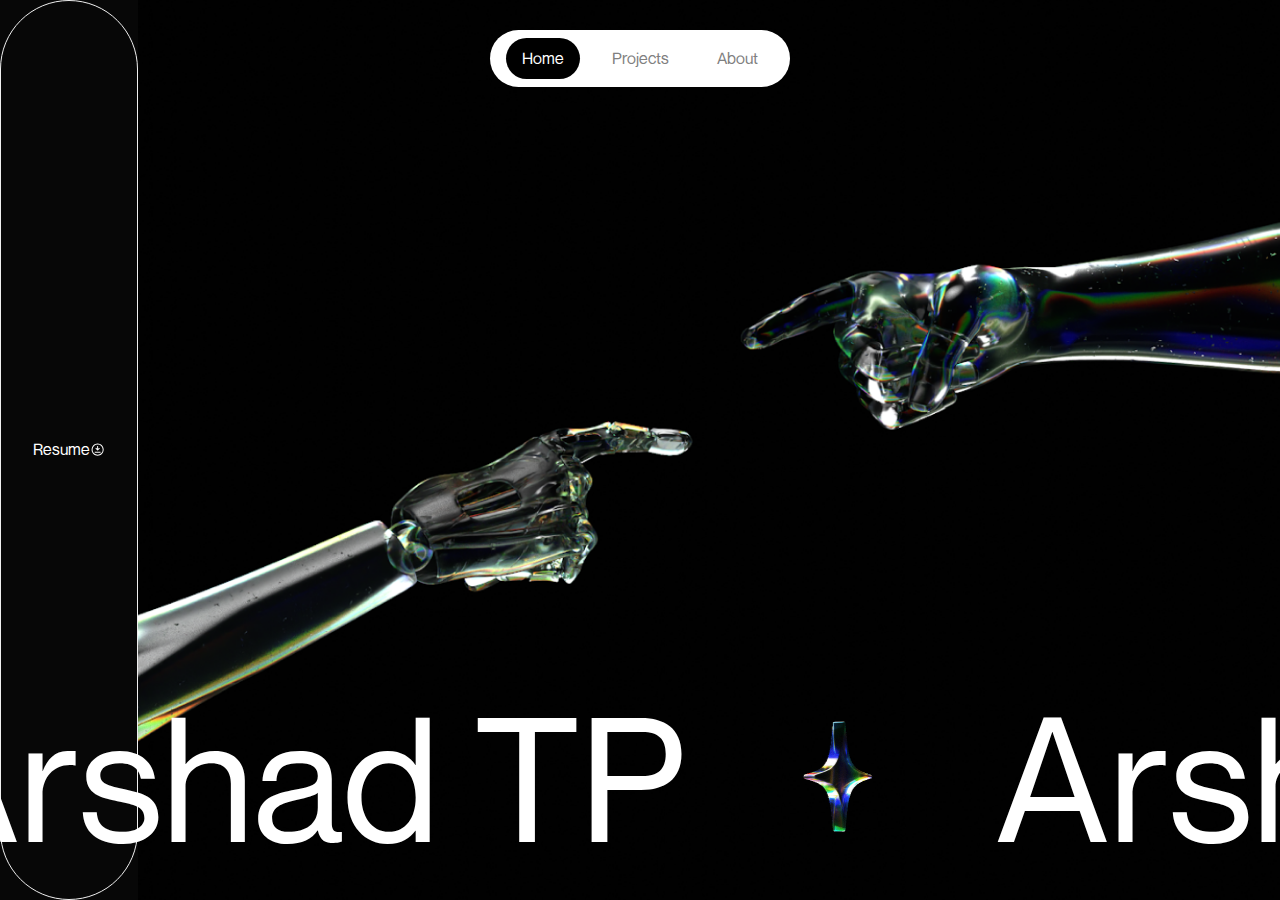
==== commit 98cd5613: "Feat: resume btn added" ====
--- a/index.html
+++ b/index.html
@@ -21,15 +21,12 @@
 
         <!-- gsap -->
         <script src="https://cdnjs.cloudflare.com/ajax/libs/gsap/3.11.4/gsap.min.js"></script>
-
         <script type="text/javascript" src="/js/index.js"></script>
         <script type="text/javascript" src="/assets/js/custom/slider.js"></script>
-
     </head>
 
     <body class="custom-scroll">
         <main class="main-wrapper custom-scroll">
-
             <div class="nav-tab-container">
                 <ul class="nav-item-wrapper">
                     <li class="nav-item active">
@@ -45,6 +42,12 @@
             </div>
 
             <section class="landing-section d-flex justify-content-center">
+                <button class="border-btn btn-resume d-flex align-items-center" onclick="openResume()">Resume<span><svg
+                            xmlns="http://www.w3.org/2000/svg" height="24px" viewBox="0 -960 960 960" width="24px"
+                            fill="#ffffff">
+                            <path
+                                d="M320-290h320q12.75 0 21.37-8.63 8.63-8.63 8.63-21.38 0-12.76-8.63-21.37Q652.75-350 640-350H320q-12.75 0-21.37 8.63-8.63 8.63-8.63 21.38 0 12.76 8.63 21.37Q307.25-290 320-290Zm130-239.38-52.92-52.31q-8.31-8.31-20.58-8.5-12.27-.19-21.66 9.2-8.61 8.61-8.61 20.99 0 12.38 8.69 21.08l99.77 99.77q10.85 10.84 25.31 10.84 14.46 0 25.31-10.84l99.77-99.77q8.3-8.31 8.8-20.58.5-12.27-8.89-21.66-8.61-8.61-20.68-8.92-12.08-.3-21.39 8.39L510-529.38V-680q0-12.75-8.63-21.37-8.63-8.63-21.38-8.63-12.76 0-21.37 8.63Q450-692.75 450-680v150.62ZM480.07-100q-78.84 0-148.21-29.92t-120.68-81.21q-51.31-51.29-81.25-120.63Q100-401.1 100-479.93q0-78.84 29.92-148.21t81.21-120.68q51.29-51.31 120.63-81.25Q401.1-860 479.93-860q78.84 0 148.21 29.92t120.68 81.21q51.31 51.29 81.25 120.63Q860-558.9 860-480.07q0 78.84-29.92 148.21t-81.21 120.68q-51.29 51.31-120.63 81.25Q558.9-100 480.07-100Zm-.07-60q134 0 227-93t93-227q0-134-93-227t-227-93q-134 0-227 93t-93 227q0 134 93 227t227 93Zm0-320Z" />
+                        </svg></span></button>
                 <div class="landing-bg">
                     <img class="landing-bg-img" src="/assets/images/landing-image.png">
                     <video class="landing-bg-video" src="assets/video/landing-loop.mp4" muted autoplay loop
@@ -75,17 +78,18 @@
                                 title="Rebranding video for Aufait Technologies"></iframe>
                         </div>
                         <div class="card-description">
-                            <div class="font-title-medium font-weight-500">Aufait UX Showreel</div>
-                            <div class="d-flex ros-column-gap-16 ros-mt-12">
-                                <div class="badge">Blender</div>
-                                <div class="badge">After Effects</div>
-                                <div class="badge">Premier Pro</div>
-                            </div>
-                        </div>
-                    </div>
-                    <div class="card">
-                        <div class="card-description">
-                            <div class="font-title-medium font-weight-500">3D Mograph - UX India 2023</div>
+                            <div class="font-title-medium font-weight-500">Rebranding Video for Aufait Technologies
+                            </div>
+                            <div class="d-flex ros-column-gap-16 ros-mt-12">
+                                <div class="badge">Blender</div>
+                                <div class="badge">After Effects</div>
+                                <div class="badge">Premier Pro</div>
+                            </div>
+                        </div>
+                    </div>
+                    <div class="card">
+                        <div class="card-description">
+                            <div class="font-title-medium font-weight-500">3D Fintech Explainer Video</div>
                             <div class="d-flex ros-column-gap-16 ros-mt-12">
                                 <div class="badge">Blender</div>
                                 <div class="badge">After Effects</div>
@@ -110,17 +114,18 @@
                                 style="position:absolute;top:0;left:0;width:100%;height:100%;"></iframe>
                         </div>
                         <div class="card-description">
-                            <div class="font-title-medium font-weight-500">3D Explainer Video</div>
-                            <div class="d-flex ros-column-gap-16 ros-mt-12">
-                                <div class="badge">Blender</div>
-                                <div class="badge">After Effects</div>
-                                <div class="badge">Premier Pro</div>
-                            </div>
-                        </div>
-                    </div>
-                    <div class="card">
-                        <div class="card-description">
-                            <div class="font-title-medium font-weight-500">Project Reel</div>
+                            <div class="font-title-medium font-weight-500">3D Motion Graphics for Aufait UX</div>
+                            <div class="d-flex ros-column-gap-16 ros-mt-12">
+                                <div class="badge">Blender</div>
+                                <div class="badge">After Effects</div>
+                                <div class="badge">Premier Pro</div>
+                            </div>
+                        </div>
+                    </div>
+                    <div class="card">
+                        <div class="card-description">
+                            <div class="font-title-medium font-weight-500">2D & 3D Motion Graphics - Showreel for Aufait
+                                UX</div>
                             <div class="d-flex ros-column-gap-16 ros-mt-12">
                                 <div class="badge">Blender</div>
                                 <div class="badge">After Effects</div>
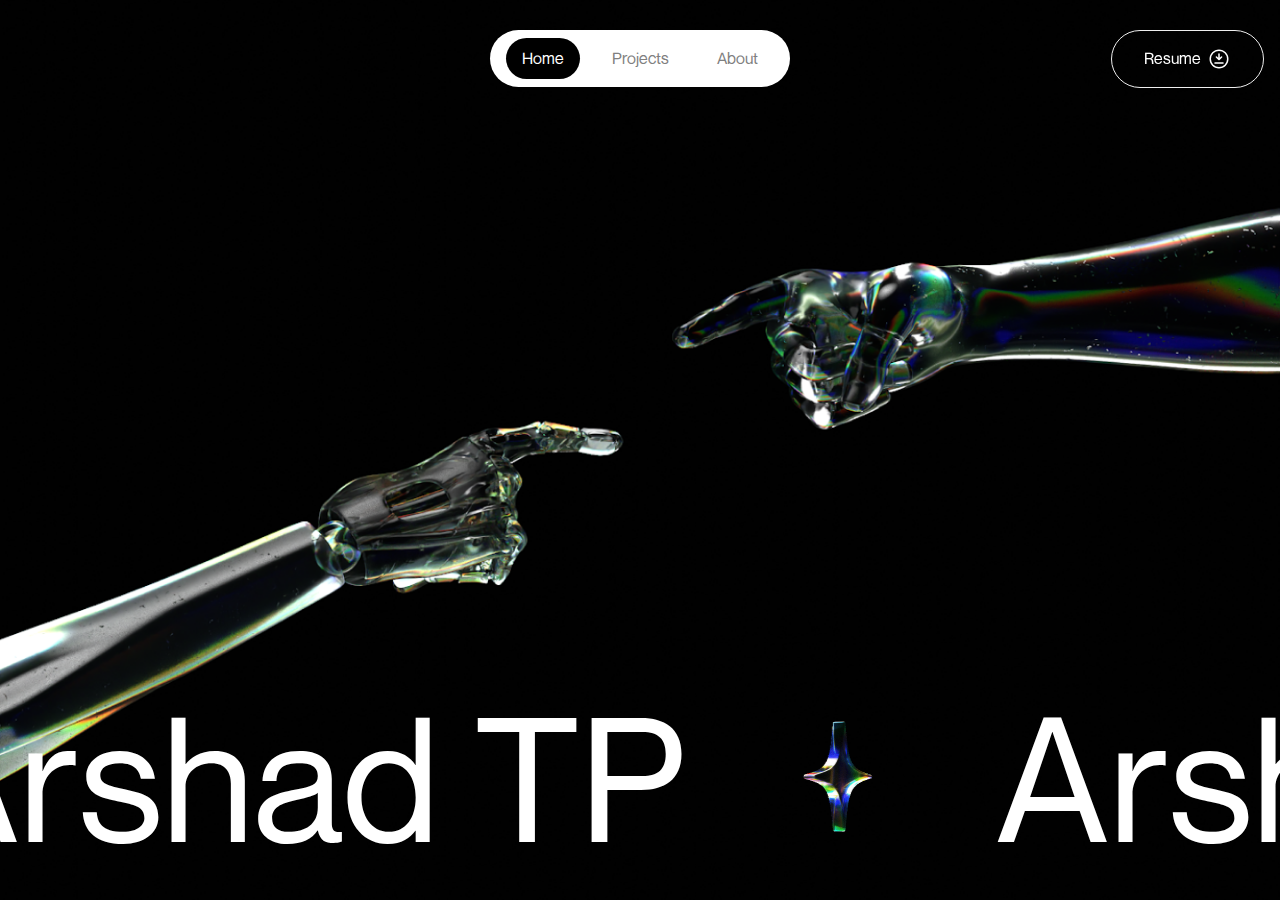
==== commit a27c5f4a: "slider issue fix in progress..." ====
--- a/index.html
+++ b/index.html
@@ -156,7 +156,10 @@
                     through the art of motion design.</p>
             </section>
 
-            <div class="card-slider-track ros-mt-80" name="card slider2" speed="30" id="cardSlider2" dir="rtl">
+
+            <div class="font-body-large font-weight-500 ros-mt-80 ros-pl-80">Personal 3D Works</div>
+
+            <div class="card-slider-track ros-mt-40" name="card slider2" speed="30" id="cardSlider2" dir="rtl">
                 <div class="slider-card">
                     <img class="card-img" src="/assets/images/slider-cards/dig art 1.jpg">
                 </div>
@@ -223,7 +226,7 @@
             </div>
 
             <div class="slider-wrapper" id="slider-detail">
-                <div class="slider" name="Details slider" speed="30" dir="ltr">
+                <div class="slider" name="Details slider" speed="40" dir="ltr">
                     <div class="slider-track">
                         <span class="slider-item font-body-x-large ros-pl-32 seprration">2D/3D Motion Designer</span>
                         <span class="slider-item font-body-x-large ros-pl-32 seprration">Graphic Design</span>
--- a/assets/css/main.min.css
+++ b/assets/css/main.min.css
@@ -1 +1 @@
-.custom-scroll{scrollbar-color:light;scrollbar-width:thin;scrollbar-color:var(--border-primary) rgba(0,0,0,0)}.custom-scroll::-webkit-scrollbar{-webkit-appearance:none;width:7px;height:7px}.custom-scroll::-webkit-scrollbar-button,.custom-scroll::-webkit-scrollbar-corner{display:none}.custom-scroll::-webkit-scrollbar-thumb{background-color:rgba(0,0,0,0);min-width:32px;min-height:32px;border-radius:50%}.custom-scroll::-webkit-scrollbar-track{background:rgba(0,0,0,0)}.custom-scroll:hover::-webkit-scrollbar-thumb{background-color:rgba(var(--white-rgb), 0.25)}.no-scroll-bar{scrollbar-width:none;scrollbar-color:rgba(0,0,0,0)}.no-scroll-bar::-webkit-scrollbar{-webkit-appearance:none;width:0px;height:0px}.no-scroll-bar::-webkit-scrollbar-button,.no-scroll-bar::-webkit-scrollbar-corner{display:none}.no-scroll-bar::-webkit-scrollbar-thumb{background-color:rgba(0,0,0,0);min-width:0;min-height:0;border-radius:0}.no-scroll-bar::-webkit-scrollbar-track{background:rgba(0,0,0,0)}.no-scroll-bar:hover::-webkit-scrollbar-thumb{background-color:rgba(var(--white-rgb), 0.25)}:root[data-theme=theme-dark]{--white:#fff;--white-rgb:255,255,255;--black:#000;--black-rgb:0,0,0;--primary:#070707;--primary-rgb:7,7,7;--secondary:#ED7D31;--secondary-rgb:237,125,49;--secondary-dark:#B35517;--secondary-dark-rgb:179,85,23;--text-primary:#FFFFFF;--text-primary-rgb:255,255,255;--text-secondary:#AEB0B5;--text-secondary-rgb:174,176,181;--text-tertiary:#1E1E1E;--text-tertiary-rgb:30,30,30;--text-primary-disabled:#626262;--text-primary-disabled-rgb:98,98,98;--bg-primary:#070707;--bg-primary-rgb:7,7,7;--bg-secondary:#FFFFFF;--bg-secondary-rgb:255,255,255;--bg-tertiary:#252730;--bg-tertiary-rgb:37,39,48;--bg-tertiary-hover:#2C2E39;--bg-tertiary-hover-rgb:44,46,57;--bg-block-primary:#7CC6C9;--bg-block-primary-rgb:124,198,201;--bg-block-secondary:#383B45;--bg-block-secondary-rgb:56,59,69;--bg-block-light-on-dark:#292A33;--bg-block-light-on-dark-rgb:41,42,51;--link-primary:#ED7D31;--link-primary-rgb:237,125,49;--link-secondary:#848589;--link-secondary-rgb:132,133,137;--system-success:#43B498;--system-success-rgb:67,180,152;--system-error:#FD7580;--system-error-rgb:253,117,128;--badge-bg-primary:#ED7D31;--badge-bg-primary-rgb:237,125,49;--badge-bg-secondary:#65DBDF;--badge-bg-secondary-rgb:101,219,223;--border-primary:#3D3E46;--border-primary-rgb:61,62,70;--border-primary-dark:#383B45;--border-primary-dark-rgb:56,59,69;--Interactive-primary-hover:#64C4D1;--Interactive-primary-hover-rgb:100,196,209;--icon-primary:#64C4D1;--icon-primary-rgb:100,196,209;--icon-on-secondary:#E7E9ED;--icon-on-secondary-rgb:231,233,237;--icon-on-hover:#292A33;--icon-on-hover-rgb:41,42,51}*,*::before,*::after{box-sizing:border-box}*{margin:0;padding:0;font:inherit}html{font-size:100%}*{font-family:"Neue Montreal Regular",sans-serif;font-size:1rem;color:var(--white);line-height:1.3}body{min-height:100vh;text-rendering:optimizeSpeed;line-height:1.3;-webkit-font-smoothing:antialiased}img,picture,video,canvas,svg{display:block;max-width:100%;height:auto}p,h1,h2,h3,h4,h5,h6{font-weight:normal;overflow-wrap:break-word}input,button,textarea,select{font:inherit}#root,#__next{isolation:isolate}input[type=number]{-webkit-appearance:textfield;-moz-appearance:textfield;appearance:textfield}input[type=number]::-webkit-inner-spin-button,input[type=number]::-webkit-outer-spin-button{-webkit-appearance:none;margin:0}input:-webkit-autofill,input:-webkit-autofill:hover,input:-webkit-autofill:focus{-webkit-text-fill-color:#000;box-shadow:0 0 0px 1000px #fff inset;-webkit-transition:background-color 5000s ease-in-out 0s;transition:background-color 5000s ease-in-out 0s}input[type=search]::-webkit-search-decoration,input[type=search]::-webkit-search-cancel-button,input[type=search]::-webkit-search-results-button,input[type=search]::-webkit-search-results-decoration{-webkit-appearance:none}ul,ol{padding:0;margin:0}ul[role=list],ol[role=list]{list-style:none}blockquote,q{quotes:none}blockquote:before,blockquote:after,q:before,q:after{content:none}table{border-collapse:collapse;border-spacing:0}pre{font-family:"Neue Montreal Regular",sans-serif;-moz-tab-size:2;-o-tab-size:2;tab-size:2}html:focus-within{scroll-behavior:smooth}a:not([class]){-webkit-text-decoration-skip:ink;text-decoration-skip-ink:auto}@media(prefers-reduced-motion: reduce){html:focus-within{scroll-behavior:auto}*,*::before,*::after{animation-duration:.01ms !important;animation-iteration-count:1 !important;transition-duration:.01ms !important;scroll-behavior:auto !important}}@font-face{font-family:"Neue Montreal Regular";font-style:normal;font-weight:normal;src:local("Neue Montreal Regular"),url("/assets/font/neue-montreal/NeueMontreal-Regular.otf") format("truetype")}@font-face{font-family:"Neue Montreal Italic";font-style:normal;font-weight:normal;src:local("Neue Montreal Italic"),url("/assets/font/neue-montreal/NeueMontreal-Italic.otf") format("truetype")}@font-face{font-family:"Neue Montreal Light";font-style:normal;font-weight:normal;src:local("Neue Montreal Light"),url("/assets/font/neue-montreal/NeueMontreal-Light.otf") format("truetype")}@font-face{font-family:"Neue Montreal Light Italic";font-style:normal;font-weight:normal;src:local("Neue Montreal Light Italic"),url("/assets/font/neue-montreal/NeueMontreal-LightItalic.otf") format("truetype")}@font-face{font-family:"Neue Montreal Bold";font-style:normal;font-weight:normal;src:local("Neue Montreal Bold"),url("/assets/font/neue-montreal/NeueMontreal-Bold.otf") format("truetype")}@font-face{font-family:"Neue Montreal Bold Italic";font-style:normal;font-weight:normal;src:local("Neue Montreal Bold Italic"),url("/assets/font/neue-montreal/NeueMontreal-BoldItalic.otf") format("truetype")}.mh-100{min-height:100%}.btn{position:relative;display:-ms-inline-flexbox;display:inline-flex;-ms-flex-align:center;align-items:center;-ms-flex-pack:center;justify-content:center;background-color:rgba(0,0,0,0);font-weight:400;font-size:13px;line-height:1;text-align:center;vertical-align:middle;padding:10px 12px;border:1px solid rgba(0,0,0,0);border-radius:6px;cursor:pointer;-webkit-user-select:none;-moz-user-select:none;-ms-user-select:none;user-select:none;transition:all .3s ease-in-out}.btn:disabled,.btn.disabled,.btn[aria-disabled=true]{cursor:default}.btn svg *{transition:all .4s}.btn-primary{background-color:var(--primary-dark)}.btn-primary:hover{background-color:var(--Interactive-primary-hover)}.d-flex{display:-ms-flexbox;display:flex}.d-inline-flex{display:-ms-inline-flexbox;display:inline-flex}.flex-row{-ms-flex-direction:row;flex-direction:row}.flex-row-reverse{-ms-flex-direction:row-reverse;flex-direction:row-reverse}.flex-column{-ms-flex-direction:column;flex-direction:column}.flex-column-reverse{-ms-flex-direction:column-reverse;flex-direction:column-reverse}.justify-content-start{-ms-flex-pack:start;justify-content:flex-start}.justify-content-end{-ms-flex-pack:end;justify-content:flex-end}.justify-content-center{-ms-flex-pack:center;justify-content:center}.justify-content-between{-ms-flex-pack:justify;justify-content:space-between}.justify-content-around{-ms-flex-pack:distribute;justify-content:space-around}.justify-content-evenly{-ms-flex-pack:space-evenly;justify-content:space-evenly}.flex-align-stretch{-ms-flex-align:stretch;align-items:stretch}.align-items-center{-ms-flex-align:center;align-items:center}.align-items-start{-ms-flex-align:start;align-items:start}.align-items-end{-ms-flex-align:end;align-items:end}.align-items-baseline{-ms-flex-align:baseline;align-items:baseline}.flex-nowrap{-ms-flex-wrap:nowrap;flex-wrap:nowrap}.flex-wrap{-ms-flex-wrap:wrap;flex-wrap:wrap}.flex-wrap-reverse{-ms-flex-wrap:wrap-reverse;flex-wrap:wrap-reverse}.flex-fit{min-width:0;-ms-flex:1 1 0%;flex:1 1 0%}.font-family-primary{font-family:"Neue Montreal Regular",sans-serif}.font-body-xs{font-weight:400;font-size:.75rem;color:var(--white);line-height:1.3}.font-body-normal{font-weight:400;font-size:.8125rem;color:var(--white);line-height:1.3}.font-body-small{font-weight:400;font-size:1rem;color:var(--white);line-height:1.3}.font-body-medium{font-weight:500;font-size:1.5rem;color:var(--white);line-height:1.3}.font-body-large{font-weight:500;font-size:2.75rem;color:var(--white);line-height:61.6px}.font-body-x-large{font-weight:400;font-size:10.875rem;color:var(--white)}.font-title-xs{font-weight:500;font-size:1.125rem;color:var(--white);line-height:1.3}.font-title-small{font-weight:600;font-size:1.5rem;color:var(--white);line-height:1.3}.font-title-medium{font-weight:600;font-size:2.125rem;color:var(--white);line-height:1.3}.font-title-large{font-weight:600;font-size:2.5rem;color:var(--white);line-height:1.3}.text-uppercase{text-transform:uppercase}.text-capitalize{text-transform:capitalize}.font-weight-300{font-weight:300}.font-weight-400{font-weight:400}.font-weight-500{font-weight:500}.font-weight-600{font-weight:600}.font-weight-700{font-weight:700}.line-height-12{line-height:1.2}.line-height-13{line-height:1.3}.line-height-14{line-height:1.4}.line-height-15{line-height:1.5}.font-color-primary{color:var(--white)}.font-color-secondary{color:var(--black)}.font-color-tertiary{color:var(--secondary)}.font-color-accent{color:var(--primary-dark)}.ros-p-0{padding:0 !important}.ros-m-0{margin:0 !important}.ros-p-0{padding:0 !important}.ros-p-2{padding:2px !important}.ros-p-4{padding:4px !important}.ros-p-8{padding:8px !important}.ros-p-12{padding:12px !important}.ros-p-16{padding:16px !important}.ros-p-18{padding:18px !important}.ros-p-20{padding:20px !important}.ros-p-24{padding:24px !important}.ros-p-28{padding:28px !important}.ros-p-32{padding:32px !important}.ros-p-36{padding:36px !important}.ros-p-40{padding:40px !important}.ros-p-80{padding:80px !important}.ros-pt-0{padding-top:0 !important}.ros-pt-2{padding-top:2px !important}.ros-pt-4{padding-top:4px !important}.ros-pt-8{padding-top:8px !important}.ros-pt-12{padding-top:12px !important}.ros-pt-16{padding-top:16px !important}.ros-pt-18{padding-top:18px !important}.ros-pt-20{padding-top:20px !important}.ros-pt-24{padding-top:24px !important}.ros-pt-28{padding-top:28px !important}.ros-pt-32{padding-top:32px !important}.ros-pt-36{padding-top:36px !important}.ros-pt-40{padding-top:40px !important}.ros-pt-80{padding-top:80px !important}.ros-pr-0{padding-right:0 !important}.ros-pr-2{padding-right:2px !important}.ros-pr-4{padding-right:4px !important}.ros-pr-8{padding-right:8px !important}.ros-pr-12{padding-right:12px !important}.ros-pr-16{padding-right:16px !important}.ros-pr-18{padding-right:18px !important}.ros-pr-20{padding-right:20px !important}.ros-pr-24{padding-right:24px !important}.ros-pr-28{padding-right:28px !important}.ros-pr-32{padding-right:32px !important}.ros-pr-36{padding-right:36px !important}.ros-pr-40{padding-right:40px !important}.ros-pr-80{padding-right:80px !important}.ros-pb-0{padding-bottom:0 !important}.ros-pb-2{padding-bottom:2px !important}.ros-pb-4{padding-bottom:4px !important}.ros-pb-8{padding-bottom:8px !important}.ros-pb-12{padding-bottom:12px !important}.ros-pb-16{padding-bottom:16px !important}.ros-pb-18{padding-bottom:18px !important}.ros-pb-20{padding-bottom:20px !important}.ros-pb-24{padding-bottom:24px !important}.ros-pb-28{padding-bottom:28px !important}.ros-pb-32{padding-bottom:32px !important}.ros-pb-36{padding-bottom:36px !important}.ros-pb-40{padding-bottom:40px !important}.ros-pb-80{padding-bottom:80px !important}.ros-pl-0{padding-left:0 !important}.ros-pl-2{padding-left:2px !important}.ros-pl-4{padding-left:4px !important}.ros-pl-8{padding-left:8px !important}.ros-pl-12{padding-left:12px !important}.ros-pl-16{padding-left:16px !important}.ros-pl-18{padding-left:18px !important}.ros-pl-20{padding-left:20px !important}.ros-pl-24{padding-left:24px !important}.ros-pl-28{padding-left:28px !important}.ros-pl-32{padding-left:32px !important}.ros-pl-36{padding-left:36px !important}.ros-pl-40{padding-left:40px !important}.ros-pl-80{padding-left:80px !important}.ros-m-0{margin:0 !important}.ros-m-2{margin:2px !important}.ros-m-4{margin:4px !important}.ros-m-8{margin:8px !important}.ros-m-12{margin:12px !important}.ros-m-16{margin:16px !important}.ros-m-18{margin:18px !important}.ros-m-20{margin:20px !important}.ros-m-24{margin:24px !important}.ros-m-28{margin:28px !important}.ros-m-32{margin:32px !important}.ros-m-36{margin:36px !important}.ros-m-40{margin:40px !important}.ros-m-80{margin:80px !important}.ros-mt-0{margin-top:0 !important}.ros-mt-2{margin-top:2px !important}.ros-mt-4{margin-top:4px !important}.ros-mt-8{margin-top:8px !important}.ros-mt-12{margin-top:12px !important}.ros-mt-16{margin-top:16px !important}.ros-mt-18{margin-top:18px !important}.ros-mt-20{margin-top:20px !important}.ros-mt-24{margin-top:24px !important}.ros-mt-28{margin-top:28px !important}.ros-mt-32{margin-top:32px !important}.ros-mt-36{margin-top:36px !important}.ros-mt-40{margin-top:40px !important}.ros-mt-80{margin-top:80px !important}.ros-mr-0{margin-right:0 !important}.ros-mr-2{margin-right:2px !important}.ros-mr-4{margin-right:4px !important}.ros-mr-8{margin-right:8px !important}.ros-mr-12{margin-right:12px !important}.ros-mr-16{margin-right:16px !important}.ros-mr-18{margin-right:18px !important}.ros-mr-20{margin-right:20px !important}.ros-mr-24{margin-right:24px !important}.ros-mr-28{margin-right:28px !important}.ros-mr-32{margin-right:32px !important}.ros-mr-36{margin-right:36px !important}.ros-mr-40{margin-right:40px !important}.ros-mr-80{margin-right:80px !important}.ros-mb-0{margin-bottom:0 !important}.ros-mb-2{margin-bottom:2px !important}.ros-mb-4{margin-bottom:4px !important}.ros-mb-8{margin-bottom:8px !important}.ros-mb-12{margin-bottom:12px !important}.ros-mb-16{margin-bottom:16px !important}.ros-mb-18{margin-bottom:18px !important}.ros-mb-20{margin-bottom:20px !important}.ros-mb-24{margin-bottom:24px !important}.ros-mb-28{margin-bottom:28px !important}.ros-mb-32{margin-bottom:32px !important}.ros-mb-36{margin-bottom:36px !important}.ros-mb-40{margin-bottom:40px !important}.ros-mb-80{margin-bottom:80px !important}.ros-ml-0{margin-left:0 !important}.ros-ml-2{margin-left:2px !important}.ros-ml-4{margin-left:4px !important}.ros-ml-8{margin-left:8px !important}.ros-ml-12{margin-left:12px !important}.ros-ml-16{margin-left:16px !important}.ros-ml-18{margin-left:18px !important}.ros-ml-20{margin-left:20px !important}.ros-ml-24{margin-left:24px !important}.ros-ml-28{margin-left:28px !important}.ros-ml-32{margin-left:32px !important}.ros-ml-36{margin-left:36px !important}.ros-ml-40{margin-left:40px !important}.ros-ml-80{margin-left:80px !important}.ros-column-gap-0{-moz-column-gap:0 !important;column-gap:0 !important}.ros-column-gap-4{-moz-column-gap:4px !important;column-gap:4px !important}.ros-column-gap-8{-moz-column-gap:8px !important;column-gap:8px !important}.ros-column-gap-12{-moz-column-gap:12px !important;column-gap:12px !important}.ros-column-gap-16{-moz-column-gap:16px !important;column-gap:16px !important}.ros-column-gap-40{-moz-column-gap:40px !important;column-gap:40px !important}.ros-column-gap-80{-moz-column-gap:80px !important;column-gap:80px !important}.ros-row-gap-0{row-gap:0 !important}.ros-row-gap-4{row-gap:4px !important}.ros-row-gap-8{row-gap:8px !important}.ros-row-gap-12{row-gap:12px !important}.ros-row-gap-16{row-gap:16px !important}.ros-row-gap-80{row-gap:80px !important}.ros-m-auto{margin:auto !important}.bg-primary{background-color:var(--bg-secondary)}.bg-secondary{background-color:var(--bg-primary)}.font-hover-primary{transition:color .4s}.font-hover-primary:hover{color:var(--primary-dark)}.row{--row-gutter: 24px;display:-ms-flexbox;display:flex;-ms-flex-wrap:wrap;flex-wrap:wrap;row-gap:var(--row-gutter);margin:0 calc(-1*var(--row-gutter)/2)}.row [class*=row-col]{-ms-flex:1 0 0%;flex:1 0 0%;min-width:0;margin:0 calc(var(--row-gutter)/2)}@media only screen and (min-width: 1249px){.row .row-col-xl-1{-ms-flex:0 0 calc(8.3333333333%*1 - var(--row-gutter));flex:0 0 calc(8.3333333333%*1 - var(--row-gutter));max-width:calc(8.3333333333%*1 - var(--row-gutter))}.row .row-col-xl-2{-ms-flex:0 0 calc(8.3333333333%*2 - var(--row-gutter));flex:0 0 calc(8.3333333333%*2 - var(--row-gutter));max-width:calc(8.3333333333%*2 - var(--row-gutter))}.row .row-col-xl-3{-ms-flex:0 0 calc(8.3333333333%*3 - var(--row-gutter));flex:0 0 calc(8.3333333333%*3 - var(--row-gutter));max-width:calc(8.3333333333%*3 - var(--row-gutter))}.row .row-col-xl-4{-ms-flex:0 0 calc(8.3333333333%*4 - var(--row-gutter));flex:0 0 calc(8.3333333333%*4 - var(--row-gutter));max-width:calc(8.3333333333%*4 - var(--row-gutter))}.row .row-col-xl-5{-ms-flex:0 0 calc(8.3333333333%*5 - var(--row-gutter));flex:0 0 calc(8.3333333333%*5 - var(--row-gutter));max-width:calc(8.3333333333%*5 - var(--row-gutter))}.row .row-col-xl-6{-ms-flex:0 0 calc(8.3333333333%*6 - var(--row-gutter));flex:0 0 calc(8.3333333333%*6 - var(--row-gutter));max-width:calc(8.3333333333%*6 - var(--row-gutter))}.row .row-col-xl-7{-ms-flex:0 0 calc(8.3333333333%*7 - var(--row-gutter));flex:0 0 calc(8.3333333333%*7 - var(--row-gutter));max-width:calc(8.3333333333%*7 - var(--row-gutter))}.row .row-col-xl-8{-ms-flex:0 0 calc(8.3333333333%*8 - var(--row-gutter));flex:0 0 calc(8.3333333333%*8 - var(--row-gutter));max-width:calc(8.3333333333%*8 - var(--row-gutter))}.row .row-col-xl-9{-ms-flex:0 0 calc(8.3333333333%*9 - var(--row-gutter));flex:0 0 calc(8.3333333333%*9 - var(--row-gutter));max-width:calc(8.3333333333%*9 - var(--row-gutter))}.row .row-col-xl-10{-ms-flex:0 0 calc(8.3333333333%*10 - var(--row-gutter));flex:0 0 calc(8.3333333333%*10 - var(--row-gutter));max-width:calc(8.3333333333%*10 - var(--row-gutter))}.row .row-col-xl-11{-ms-flex:0 0 calc(8.3333333333%*11 - var(--row-gutter));flex:0 0 calc(8.3333333333%*11 - var(--row-gutter));max-width:calc(8.3333333333%*11 - var(--row-gutter))}.row .row-col-xl-12{-ms-flex:0 0 calc(8.3333333333%*12 - var(--row-gutter));flex:0 0 calc(8.3333333333%*12 - var(--row-gutter));max-width:calc(8.3333333333%*12 - var(--row-gutter))}}@media only screen and (min-width: 992px){.row .row-col-md-1{-ms-flex:0 0 calc(8.3333333333%*1 - var(--row-gutter));flex:0 0 calc(8.3333333333%*1 - var(--row-gutter));max-width:calc(8.3333333333%*1 - var(--row-gutter))}.row .row-col-md-2{-ms-flex:0 0 calc(8.3333333333%*2 - var(--row-gutter));flex:0 0 calc(8.3333333333%*2 - var(--row-gutter));max-width:calc(8.3333333333%*2 - var(--row-gutter))}.row .row-col-md-3{-ms-flex:0 0 calc(8.3333333333%*3 - var(--row-gutter));flex:0 0 calc(8.3333333333%*3 - var(--row-gutter));max-width:calc(8.3333333333%*3 - var(--row-gutter))}.row .row-col-md-4{-ms-flex:0 0 calc(8.3333333333%*4 - var(--row-gutter));flex:0 0 calc(8.3333333333%*4 - var(--row-gutter));max-width:calc(8.3333333333%*4 - var(--row-gutter))}.row .row-col-md-5{-ms-flex:0 0 calc(8.3333333333%*5 - var(--row-gutter));flex:0 0 calc(8.3333333333%*5 - var(--row-gutter));max-width:calc(8.3333333333%*5 - var(--row-gutter))}.row .row-col-md-6{-ms-flex:0 0 calc(8.3333333333%*6 - var(--row-gutter));flex:0 0 calc(8.3333333333%*6 - var(--row-gutter));max-width:calc(8.3333333333%*6 - var(--row-gutter))}.row .row-col-md-7{-ms-flex:0 0 calc(8.3333333333%*7 - var(--row-gutter));flex:0 0 calc(8.3333333333%*7 - var(--row-gutter));max-width:calc(8.3333333333%*7 - var(--row-gutter))}.row .row-col-md-8{-ms-flex:0 0 calc(8.3333333333%*8 - var(--row-gutter));flex:0 0 calc(8.3333333333%*8 - var(--row-gutter));max-width:calc(8.3333333333%*8 - var(--row-gutter))}.row .row-col-md-9{-ms-flex:0 0 calc(8.3333333333%*9 - var(--row-gutter));flex:0 0 calc(8.3333333333%*9 - var(--row-gutter));max-width:calc(8.3333333333%*9 - var(--row-gutter))}.row .row-col-md-10{-ms-flex:0 0 calc(8.3333333333%*10 - var(--row-gutter));flex:0 0 calc(8.3333333333%*10 - var(--row-gutter));max-width:calc(8.3333333333%*10 - var(--row-gutter))}.row .row-col-md-11{-ms-flex:0 0 calc(8.3333333333%*11 - var(--row-gutter));flex:0 0 calc(8.3333333333%*11 - var(--row-gutter));max-width:calc(8.3333333333%*11 - var(--row-gutter))}.row .row-col-md-12{-ms-flex:0 0 calc(8.3333333333%*12 - var(--row-gutter));flex:0 0 calc(8.3333333333%*12 - var(--row-gutter));max-width:calc(8.3333333333%*12 - var(--row-gutter))}}@media only screen and (min-width: 768px){.row .row-col-sm-1{-ms-flex:0 0 calc(8.3333333333%*1 - var(--row-gutter));flex:0 0 calc(8.3333333333%*1 - var(--row-gutter));max-width:calc(8.3333333333%*1 - var(--row-gutter))}.row .row-col-sm-2{-ms-flex:0 0 calc(8.3333333333%*2 - var(--row-gutter));flex:0 0 calc(8.3333333333%*2 - var(--row-gutter));max-width:calc(8.3333333333%*2 - var(--row-gutter))}.row .row-col-sm-3{-ms-flex:0 0 calc(8.3333333333%*3 - var(--row-gutter));flex:0 0 calc(8.3333333333%*3 - var(--row-gutter));max-width:calc(8.3333333333%*3 - var(--row-gutter))}.row .row-col-sm-4{-ms-flex:0 0 calc(8.3333333333%*4 - var(--row-gutter));flex:0 0 calc(8.3333333333%*4 - var(--row-gutter));max-width:calc(8.3333333333%*4 - var(--row-gutter))}.row .row-col-sm-5{-ms-flex:0 0 calc(8.3333333333%*5 - var(--row-gutter));flex:0 0 calc(8.3333333333%*5 - var(--row-gutter));max-width:calc(8.3333333333%*5 - var(--row-gutter))}.row .row-col-sm-6{-ms-flex:0 0 calc(8.3333333333%*6 - var(--row-gutter));flex:0 0 calc(8.3333333333%*6 - var(--row-gutter));max-width:calc(8.3333333333%*6 - var(--row-gutter))}.row .row-col-sm-7{-ms-flex:0 0 calc(8.3333333333%*7 - var(--row-gutter));flex:0 0 calc(8.3333333333%*7 - var(--row-gutter));max-width:calc(8.3333333333%*7 - var(--row-gutter))}.row .row-col-sm-8{-ms-flex:0 0 calc(8.3333333333%*8 - var(--row-gutter));flex:0 0 calc(8.3333333333%*8 - var(--row-gutter));max-width:calc(8.3333333333%*8 - var(--row-gutter))}.row .row-col-sm-9{-ms-flex:0 0 calc(8.3333333333%*9 - var(--row-gutter));flex:0 0 calc(8.3333333333%*9 - var(--row-gutter));max-width:calc(8.3333333333%*9 - var(--row-gutter))}.row .row-col-sm-10{-ms-flex:0 0 calc(8.3333333333%*10 - var(--row-gutter));flex:0 0 calc(8.3333333333%*10 - var(--row-gutter));max-width:calc(8.3333333333%*10 - var(--row-gutter))}.row .row-col-sm-11{-ms-flex:0 0 calc(8.3333333333%*11 - var(--row-gutter));flex:0 0 calc(8.3333333333%*11 - var(--row-gutter));max-width:calc(8.3333333333%*11 - var(--row-gutter))}.row .row-col-sm-12{-ms-flex:0 0 calc(8.3333333333%*12 - var(--row-gutter));flex:0 0 calc(8.3333333333%*12 - var(--row-gutter));max-width:calc(8.3333333333%*12 - var(--row-gutter))}}@media only screen and (min-width: 576px){.row .row-col-xs-1{-ms-flex:0 0 calc(8.3333333333%*1 - var(--row-gutter));flex:0 0 calc(8.3333333333%*1 - var(--row-gutter));max-width:calc(8.3333333333%*1 - var(--row-gutter))}.row .row-col-xs-2{-ms-flex:0 0 calc(8.3333333333%*2 - var(--row-gutter));flex:0 0 calc(8.3333333333%*2 - var(--row-gutter));max-width:calc(8.3333333333%*2 - var(--row-gutter))}.row .row-col-xs-3{-ms-flex:0 0 calc(8.3333333333%*3 - var(--row-gutter));flex:0 0 calc(8.3333333333%*3 - var(--row-gutter));max-width:calc(8.3333333333%*3 - var(--row-gutter))}.row .row-col-xs-4{-ms-flex:0 0 calc(8.3333333333%*4 - var(--row-gutter));flex:0 0 calc(8.3333333333%*4 - var(--row-gutter));max-width:calc(8.3333333333%*4 - var(--row-gutter))}.row .row-col-xs-5{-ms-flex:0 0 calc(8.3333333333%*5 - var(--row-gutter));flex:0 0 calc(8.3333333333%*5 - var(--row-gutter));max-width:calc(8.3333333333%*5 - var(--row-gutter))}.row .row-col-xs-6{-ms-flex:0 0 calc(8.3333333333%*6 - var(--row-gutter));flex:0 0 calc(8.3333333333%*6 - var(--row-gutter));max-width:calc(8.3333333333%*6 - var(--row-gutter))}.row .row-col-xs-7{-ms-flex:0 0 calc(8.3333333333%*7 - var(--row-gutter));flex:0 0 calc(8.3333333333%*7 - var(--row-gutter));max-width:calc(8.3333333333%*7 - var(--row-gutter))}.row .row-col-xs-8{-ms-flex:0 0 calc(8.3333333333%*8 - var(--row-gutter));flex:0 0 calc(8.3333333333%*8 - var(--row-gutter));max-width:calc(8.3333333333%*8 - var(--row-gutter))}.row .row-col-xs-9{-ms-flex:0 0 calc(8.3333333333%*9 - var(--row-gutter));flex:0 0 calc(8.3333333333%*9 - var(--row-gutter));max-width:calc(8.3333333333%*9 - var(--row-gutter))}.row .row-col-xs-10{-ms-flex:0 0 calc(8.3333333333%*10 - var(--row-gutter));flex:0 0 calc(8.3333333333%*10 - var(--row-gutter));max-width:calc(8.3333333333%*10 - var(--row-gutter))}.row .row-col-xs-11{-ms-flex:0 0 calc(8.3333333333%*11 - var(--row-gutter));flex:0 0 calc(8.3333333333%*11 - var(--row-gutter));max-width:calc(8.3333333333%*11 - var(--row-gutter))}.row .row-col-xs-12{-ms-flex:0 0 calc(8.3333333333%*12 - var(--row-gutter));flex:0 0 calc(8.3333333333%*12 - var(--row-gutter));max-width:calc(8.3333333333%*12 - var(--row-gutter))}}.row.row-gutter-8{--row-gutter: 8px}.row.row-gutter-16{--row-gutter: 16px}.row.row-gutter-20{--row-gutter: 20px}.user-image-banner{width:100%}.d-block{display:block}.d-none{display:none}.cursor-pointer{cursor:pointer}.footer-content-container{display:-ms-flexbox;display:flex}.footer-content-container .sub-section{width:50%}.footer-content-container .footer-text{font-size:64px;font-weight:400;line-height:76.8px;color:#fff}.section-footer{padding-bottom:48px;border-bottom:1px solid rgba(255,255,255,.3215686275)}.footer-icons{-ms-flex-align:center;align-items:center;width:40px;height:40px;border:1px solid rgba(255,255,255,0.2392156863);padding:10px;border-radius:50%;background-color:rgba(255,255,255,0.1019607843);display:-ms-flexbox;display:flex}.card-wrapper.card-col-3 .card{width:calc((100% - 90px)/3)}.card-wrapper.card-wrapper-home .card{width:calc((100% - 80px)/2)}.card-wrapper.card-wrapper-home .card:nth-child(odd) .card-img{margin-bottom:16px}.card-wrapper.card-wrapper-home .card:nth-child(even) .card-img{margin-top:16px}.card-wrapper.card-wrapper-home .card:nth-child(odd) .card-video{margin-bottom:16px}.card-wrapper.card-wrapper-home .card:nth-child(even) .card-video{margin-top:16px}.card-wrapper.card-wrapper-home .card .card-img,.card-wrapper.card-wrapper-home .card .card-video{border-radius:12px;min-height:360px;max-height:360px;min-width:650px;max-width:650px;transition:opacity .5s ease;z-index:1}.card-content{position:relative;display:inline-block;overflow:hidden;transition:all .4s}.card-content:hover .card-img{opacity:0}.card-video{position:absolute;top:0;left:0;width:100%;height:100%;-o-object-fit:cover;object-fit:cover;opacity:0;transition:all .4s}.card-video:hover{opacity:1;transition:all .9s}.pill{width:-moz-fit-content;width:fit-content;background-color:#efefef;padding:12px 24px;border-radius:100px;text-decoration:none}.border-btn{background-color:rgba(0,0,0,0);border:1px solid #efefef;border-radius:100px;padding:16px 32px;cursor:pointer;font-size:16px;font-weight:400;line-height:19.2px;transition:all .8s}.border-btn:hover{background-color:var(--white);color:var(--text-tertiary)}.badge{padding:10px 16px;border-radius:50px;border:1px solid #fff;font-size:.8125rem}.slider-wrapper{display:-ms-flexbox;display:flex;-ms-flex-align:center;align-items:center;overflow:hidden;position:relative}.slider{display:-ms-flexbox;display:flex;white-space:nowrap;position:relative}.slider-item{-ms-flex:0 0 auto;flex:0 0 auto;text-align:center}.slider-item.seprration::after{content:"";display:-ms-inline-flexbox;display:inline-flex;background-image:url(/assets/images/GifFiles/diamond.gif);background-position:center;background-repeat:repeat;width:244px;height:221px;margin-left:32px;scale:.5;position:relative;bottom:-45px}.card-slider-track{display:-ms-flexbox;display:flex;gap:16px;white-space:nowrap;position:relative}.card-slider-track .slider-card{-ms-flex:0 0 auto;flex:0 0 auto;width:400px;height:500px}.card-slider-track .slider-card .card-img{width:100%;height:100%;-o-object-fit:cover;object-fit:cover}.nav-tab-container{position:fixed;top:30px;width:100%;display:-ms-flexbox;display:flex;-ms-flex-pack:center;justify-content:center;z-index:999}.nav-item-wrapper{background-color:var(--white);border-radius:100px;padding:8px 16px;display:-ms-flexbox;display:flex;list-style:none;-moz-column-gap:16px;column-gap:16px}.nav-item-wrapper .nav-item{padding:10px 16px;border-radius:100px;cursor:pointer}.nav-item-wrapper .nav-item.active,.nav-item-wrapper .nav-item:hover{background-color:var(--black);transition:all .6s}.nav-item-wrapper .nav-item.active .nav-item-link,.nav-item-wrapper .nav-item:hover .nav-item-link{color:var(--white)}.nav-item-wrapper .nav-item .nav-item-link{color:gray;text-decoration:none}.main-wrapper{background-color:var(--bg-primary);height:100vh;min-width:100vw;max-width:100vw;overflow-x:hidden;overflow-y:scroll}.bg-light{background-color:var(--bg-secondary)}.bg-dark{background-color:var(--bg-primary)}.section-wrapper{padding:0 80px;width:100%}.landing-section{height:100vh;position:relative}.landing-section .main-header{bottom:10px;position:absolute}.landing-section .landing-bg-img{-o-object-fit:cover;object-fit:cover;width:100vw;height:100vh}.landing-section .landing-bg-video{position:absolute;top:0;left:0;width:100%;height:100%;-o-object-fit:cover;object-fit:cover;opacity:0;transition:all .9s}.landing-section .landing-bg-video:hover{opacity:1;transition:all .9s}section.slider-wrapper{width:100%}.experience-wrapper{display:-ms-flexbox;display:flex;-ms-flex-align:center;align-items:center;-ms-flex-pack:justify;justify-content:space-between;gap:120px;margin:100px 80px}.experience-wrapper .experience-detail-wrapper{max-width:60%}/*# sourceMappingURL=main.min.css.map */+.custom-scroll{scrollbar-color:light;scrollbar-width:thin;scrollbar-color:var(--border-primary) rgba(0,0,0,0)}.custom-scroll::-webkit-scrollbar{-webkit-appearance:none;width:7px;height:7px}.custom-scroll::-webkit-scrollbar-button,.custom-scroll::-webkit-scrollbar-corner{display:none}.custom-scroll::-webkit-scrollbar-thumb{background-color:rgba(0,0,0,0);min-width:32px;min-height:32px;border-radius:50%}.custom-scroll::-webkit-scrollbar-track{background:rgba(0,0,0,0)}.custom-scroll:hover::-webkit-scrollbar-thumb{background-color:rgba(var(--white-rgb), 0.25)}.no-scroll-bar{scrollbar-width:none;scrollbar-color:rgba(0,0,0,0)}.no-scroll-bar::-webkit-scrollbar{-webkit-appearance:none;width:0px;height:0px}.no-scroll-bar::-webkit-scrollbar-button,.no-scroll-bar::-webkit-scrollbar-corner{display:none}.no-scroll-bar::-webkit-scrollbar-thumb{background-color:rgba(0,0,0,0);min-width:0;min-height:0;border-radius:0}.no-scroll-bar::-webkit-scrollbar-track{background:rgba(0,0,0,0)}.no-scroll-bar:hover::-webkit-scrollbar-thumb{background-color:rgba(var(--white-rgb), 0.25)}:root[data-theme=theme-dark]{--white:#fff;--white-rgb:255,255,255;--black:#000;--black-rgb:0,0,0;--primary:#070707;--primary-rgb:7,7,7;--secondary:#ED7D31;--secondary-rgb:237,125,49;--secondary-dark:#B35517;--secondary-dark-rgb:179,85,23;--text-primary:#FFFFFF;--text-primary-rgb:255,255,255;--text-secondary:#AEB0B5;--text-secondary-rgb:174,176,181;--text-tertiary:#1E1E1E;--text-tertiary-rgb:30,30,30;--text-primary-disabled:#626262;--text-primary-disabled-rgb:98,98,98;--bg-primary:#070707;--bg-primary-rgb:7,7,7;--bg-secondary:#FFFFFF;--bg-secondary-rgb:255,255,255;--bg-tertiary:#252730;--bg-tertiary-rgb:37,39,48;--bg-tertiary-hover:#2C2E39;--bg-tertiary-hover-rgb:44,46,57;--bg-block-primary:#7CC6C9;--bg-block-primary-rgb:124,198,201;--bg-block-secondary:#383B45;--bg-block-secondary-rgb:56,59,69;--bg-block-light-on-dark:#292A33;--bg-block-light-on-dark-rgb:41,42,51;--link-primary:#ED7D31;--link-primary-rgb:237,125,49;--link-secondary:#848589;--link-secondary-rgb:132,133,137;--system-success:#43B498;--system-success-rgb:67,180,152;--system-error:#FD7580;--system-error-rgb:253,117,128;--badge-bg-primary:#ED7D31;--badge-bg-primary-rgb:237,125,49;--badge-bg-secondary:#65DBDF;--badge-bg-secondary-rgb:101,219,223;--border-primary:#3D3E46;--border-primary-rgb:61,62,70;--border-primary-dark:#383B45;--border-primary-dark-rgb:56,59,69;--Interactive-primary-hover:#64C4D1;--Interactive-primary-hover-rgb:100,196,209;--icon-primary:#64C4D1;--icon-primary-rgb:100,196,209;--icon-on-secondary:#E7E9ED;--icon-on-secondary-rgb:231,233,237;--icon-on-hover:#292A33;--icon-on-hover-rgb:41,42,51}*,*::before,*::after{box-sizing:border-box}*{margin:0;padding:0;font:inherit}html{font-size:100%}*{font-family:"Neue Montreal Regular",sans-serif;font-size:1rem;color:var(--white);line-height:1.3}body{min-height:100vh;text-rendering:optimizeSpeed;line-height:1.3;-webkit-font-smoothing:antialiased}img,picture,video,canvas,svg{display:block;max-width:100%;height:auto}p,h1,h2,h3,h4,h5,h6{font-weight:normal;overflow-wrap:break-word}input,button,textarea,select{font:inherit}#root,#__next{isolation:isolate}input[type=number]{-webkit-appearance:textfield;-moz-appearance:textfield;appearance:textfield}input[type=number]::-webkit-inner-spin-button,input[type=number]::-webkit-outer-spin-button{-webkit-appearance:none;margin:0}input:-webkit-autofill,input:-webkit-autofill:hover,input:-webkit-autofill:focus{-webkit-text-fill-color:#000;box-shadow:0 0 0px 1000px #fff inset;-webkit-transition:background-color 5000s ease-in-out 0s;transition:background-color 5000s ease-in-out 0s}input[type=search]::-webkit-search-decoration,input[type=search]::-webkit-search-cancel-button,input[type=search]::-webkit-search-results-button,input[type=search]::-webkit-search-results-decoration{-webkit-appearance:none}ul,ol{padding:0;margin:0}ul[role=list],ol[role=list]{list-style:none}blockquote,q{quotes:none}blockquote:before,blockquote:after,q:before,q:after{content:none}table{border-collapse:collapse;border-spacing:0}pre{font-family:"Neue Montreal Regular",sans-serif;-moz-tab-size:2;-o-tab-size:2;tab-size:2}html:focus-within{scroll-behavior:smooth}a:not([class]){-webkit-text-decoration-skip:ink;text-decoration-skip-ink:auto}@media(prefers-reduced-motion: reduce){html:focus-within{scroll-behavior:auto}*,*::before,*::after{animation-duration:.01ms !important;animation-iteration-count:1 !important;transition-duration:.01ms !important;scroll-behavior:auto !important}}@font-face{font-family:"Neue Montreal Regular";font-style:normal;font-weight:normal;src:local("Neue Montreal Regular"),url("/assets/font/neue-montreal/NeueMontreal-Regular.otf") format("truetype")}@font-face{font-family:"Neue Montreal Italic";font-style:normal;font-weight:normal;src:local("Neue Montreal Italic"),url("/assets/font/neue-montreal/NeueMontreal-Italic.otf") format("truetype")}@font-face{font-family:"Neue Montreal Light";font-style:normal;font-weight:normal;src:local("Neue Montreal Light"),url("/assets/font/neue-montreal/NeueMontreal-Light.otf") format("truetype")}@font-face{font-family:"Neue Montreal Light Italic";font-style:normal;font-weight:normal;src:local("Neue Montreal Light Italic"),url("/assets/font/neue-montreal/NeueMontreal-LightItalic.otf") format("truetype")}@font-face{font-family:"Neue Montreal Bold";font-style:normal;font-weight:normal;src:local("Neue Montreal Bold"),url("/assets/font/neue-montreal/NeueMontreal-Bold.otf") format("truetype")}@font-face{font-family:"Neue Montreal Bold Italic";font-style:normal;font-weight:normal;src:local("Neue Montreal Bold Italic"),url("/assets/font/neue-montreal/NeueMontreal-BoldItalic.otf") format("truetype")}.mh-100{min-height:100%}.btn{position:relative;display:-ms-inline-flexbox;display:inline-flex;-ms-flex-align:center;align-items:center;-ms-flex-pack:center;justify-content:center;background-color:rgba(0,0,0,0);font-weight:400;font-size:13px;line-height:1;text-align:center;vertical-align:middle;padding:10px 12px;border:1px solid rgba(0,0,0,0);border-radius:6px;cursor:pointer;-webkit-user-select:none;-moz-user-select:none;-ms-user-select:none;user-select:none;transition:all .3s ease-in-out}.btn:disabled,.btn.disabled,.btn[aria-disabled=true]{cursor:default}.btn svg *{transition:all .4s}.btn-primary{background-color:var(--primary-dark)}.btn-primary:hover{background-color:var(--Interactive-primary-hover)}.d-flex{display:-ms-flexbox;display:flex}.d-inline-flex{display:-ms-inline-flexbox;display:inline-flex}.flex-row{-ms-flex-direction:row;flex-direction:row}.flex-row-reverse{-ms-flex-direction:row-reverse;flex-direction:row-reverse}.flex-column{-ms-flex-direction:column;flex-direction:column}.flex-column-reverse{-ms-flex-direction:column-reverse;flex-direction:column-reverse}.justify-content-start{-ms-flex-pack:start;justify-content:flex-start}.justify-content-end{-ms-flex-pack:end;justify-content:flex-end}.justify-content-center{-ms-flex-pack:center;justify-content:center}.justify-content-between{-ms-flex-pack:justify;justify-content:space-between}.justify-content-around{-ms-flex-pack:distribute;justify-content:space-around}.justify-content-evenly{-ms-flex-pack:space-evenly;justify-content:space-evenly}.flex-align-stretch{-ms-flex-align:stretch;align-items:stretch}.align-items-center{-ms-flex-align:center;align-items:center}.align-items-start{-ms-flex-align:start;align-items:start}.align-items-end{-ms-flex-align:end;align-items:end}.align-items-baseline{-ms-flex-align:baseline;align-items:baseline}.flex-nowrap{-ms-flex-wrap:nowrap;flex-wrap:nowrap}.flex-wrap{-ms-flex-wrap:wrap;flex-wrap:wrap}.flex-wrap-reverse{-ms-flex-wrap:wrap-reverse;flex-wrap:wrap-reverse}.flex-fit{min-width:0;-ms-flex:1 1 0%;flex:1 1 0%}.font-family-primary{font-family:"Neue Montreal Regular",sans-serif}.font-body-xs{font-weight:400;font-size:.75rem;color:var(--white);line-height:1.3}.font-body-normal{font-weight:400;font-size:.8125rem;color:var(--white);line-height:1.3}.font-body-small{font-weight:400;font-size:1rem;color:var(--white);line-height:1.3}.font-body-medium{font-weight:500;font-size:1.5rem;color:var(--white);line-height:1.3}.font-body-large{font-weight:500;font-size:2.75rem;color:var(--white);line-height:61.6px}.font-body-x-large{font-weight:400;font-size:10.875rem;color:var(--white)}.font-title-xs{font-weight:500;font-size:1.125rem;color:var(--white);line-height:1.3}.font-title-small{font-weight:600;font-size:1.5rem;color:var(--white);line-height:1.3}.font-title-medium{font-weight:600;font-size:2.125rem;color:var(--white);line-height:1.3}.font-title-large{font-weight:600;font-size:2.5rem;color:var(--white);line-height:1.3}.text-uppercase{text-transform:uppercase}.text-capitalize{text-transform:capitalize}.font-weight-300{font-weight:300}.font-weight-400{font-weight:400}.font-weight-500{font-weight:500}.font-weight-600{font-weight:600}.font-weight-700{font-weight:700}.line-height-12{line-height:1.2}.line-height-13{line-height:1.3}.line-height-14{line-height:1.4}.line-height-15{line-height:1.5}.font-color-primary{color:var(--white)}.font-color-secondary{color:var(--black)}.font-color-tertiary{color:var(--secondary)}.font-color-accent{color:var(--primary-dark)}.ros-p-0{padding:0 !important}.ros-m-0{margin:0 !important}.ros-p-0{padding:0 !important}.ros-p-2{padding:2px !important}.ros-p-4{padding:4px !important}.ros-p-8{padding:8px !important}.ros-p-12{padding:12px !important}.ros-p-16{padding:16px !important}.ros-p-18{padding:18px !important}.ros-p-20{padding:20px !important}.ros-p-24{padding:24px !important}.ros-p-28{padding:28px !important}.ros-p-32{padding:32px !important}.ros-p-36{padding:36px !important}.ros-p-40{padding:40px !important}.ros-p-80{padding:80px !important}.ros-pt-0{padding-top:0 !important}.ros-pt-2{padding-top:2px !important}.ros-pt-4{padding-top:4px !important}.ros-pt-8{padding-top:8px !important}.ros-pt-12{padding-top:12px !important}.ros-pt-16{padding-top:16px !important}.ros-pt-18{padding-top:18px !important}.ros-pt-20{padding-top:20px !important}.ros-pt-24{padding-top:24px !important}.ros-pt-28{padding-top:28px !important}.ros-pt-32{padding-top:32px !important}.ros-pt-36{padding-top:36px !important}.ros-pt-40{padding-top:40px !important}.ros-pt-80{padding-top:80px !important}.ros-pr-0{padding-right:0 !important}.ros-pr-2{padding-right:2px !important}.ros-pr-4{padding-right:4px !important}.ros-pr-8{padding-right:8px !important}.ros-pr-12{padding-right:12px !important}.ros-pr-16{padding-right:16px !important}.ros-pr-18{padding-right:18px !important}.ros-pr-20{padding-right:20px !important}.ros-pr-24{padding-right:24px !important}.ros-pr-28{padding-right:28px !important}.ros-pr-32{padding-right:32px !important}.ros-pr-36{padding-right:36px !important}.ros-pr-40{padding-right:40px !important}.ros-pr-80{padding-right:80px !important}.ros-pb-0{padding-bottom:0 !important}.ros-pb-2{padding-bottom:2px !important}.ros-pb-4{padding-bottom:4px !important}.ros-pb-8{padding-bottom:8px !important}.ros-pb-12{padding-bottom:12px !important}.ros-pb-16{padding-bottom:16px !important}.ros-pb-18{padding-bottom:18px !important}.ros-pb-20{padding-bottom:20px !important}.ros-pb-24{padding-bottom:24px !important}.ros-pb-28{padding-bottom:28px !important}.ros-pb-32{padding-bottom:32px !important}.ros-pb-36{padding-bottom:36px !important}.ros-pb-40{padding-bottom:40px !important}.ros-pb-80{padding-bottom:80px !important}.ros-pl-0{padding-left:0 !important}.ros-pl-2{padding-left:2px !important}.ros-pl-4{padding-left:4px !important}.ros-pl-8{padding-left:8px !important}.ros-pl-12{padding-left:12px !important}.ros-pl-16{padding-left:16px !important}.ros-pl-18{padding-left:18px !important}.ros-pl-20{padding-left:20px !important}.ros-pl-24{padding-left:24px !important}.ros-pl-28{padding-left:28px !important}.ros-pl-32{padding-left:32px !important}.ros-pl-36{padding-left:36px !important}.ros-pl-40{padding-left:40px !important}.ros-pl-80{padding-left:80px !important}.ros-m-0{margin:0 !important}.ros-m-2{margin:2px !important}.ros-m-4{margin:4px !important}.ros-m-8{margin:8px !important}.ros-m-12{margin:12px !important}.ros-m-16{margin:16px !important}.ros-m-18{margin:18px !important}.ros-m-20{margin:20px !important}.ros-m-24{margin:24px !important}.ros-m-28{margin:28px !important}.ros-m-32{margin:32px !important}.ros-m-36{margin:36px !important}.ros-m-40{margin:40px !important}.ros-m-80{margin:80px !important}.ros-mt-0{margin-top:0 !important}.ros-mt-2{margin-top:2px !important}.ros-mt-4{margin-top:4px !important}.ros-mt-8{margin-top:8px !important}.ros-mt-12{margin-top:12px !important}.ros-mt-16{margin-top:16px !important}.ros-mt-18{margin-top:18px !important}.ros-mt-20{margin-top:20px !important}.ros-mt-24{margin-top:24px !important}.ros-mt-28{margin-top:28px !important}.ros-mt-32{margin-top:32px !important}.ros-mt-36{margin-top:36px !important}.ros-mt-40{margin-top:40px !important}.ros-mt-80{margin-top:80px !important}.ros-mr-0{margin-right:0 !important}.ros-mr-2{margin-right:2px !important}.ros-mr-4{margin-right:4px !important}.ros-mr-8{margin-right:8px !important}.ros-mr-12{margin-right:12px !important}.ros-mr-16{margin-right:16px !important}.ros-mr-18{margin-right:18px !important}.ros-mr-20{margin-right:20px !important}.ros-mr-24{margin-right:24px !important}.ros-mr-28{margin-right:28px !important}.ros-mr-32{margin-right:32px !important}.ros-mr-36{margin-right:36px !important}.ros-mr-40{margin-right:40px !important}.ros-mr-80{margin-right:80px !important}.ros-mb-0{margin-bottom:0 !important}.ros-mb-2{margin-bottom:2px !important}.ros-mb-4{margin-bottom:4px !important}.ros-mb-8{margin-bottom:8px !important}.ros-mb-12{margin-bottom:12px !important}.ros-mb-16{margin-bottom:16px !important}.ros-mb-18{margin-bottom:18px !important}.ros-mb-20{margin-bottom:20px !important}.ros-mb-24{margin-bottom:24px !important}.ros-mb-28{margin-bottom:28px !important}.ros-mb-32{margin-bottom:32px !important}.ros-mb-36{margin-bottom:36px !important}.ros-mb-40{margin-bottom:40px !important}.ros-mb-80{margin-bottom:80px !important}.ros-ml-0{margin-left:0 !important}.ros-ml-2{margin-left:2px !important}.ros-ml-4{margin-left:4px !important}.ros-ml-8{margin-left:8px !important}.ros-ml-12{margin-left:12px !important}.ros-ml-16{margin-left:16px !important}.ros-ml-18{margin-left:18px !important}.ros-ml-20{margin-left:20px !important}.ros-ml-24{margin-left:24px !important}.ros-ml-28{margin-left:28px !important}.ros-ml-32{margin-left:32px !important}.ros-ml-36{margin-left:36px !important}.ros-ml-40{margin-left:40px !important}.ros-ml-80{margin-left:80px !important}.ros-column-gap-0{-moz-column-gap:0 !important;column-gap:0 !important}.ros-column-gap-4{-moz-column-gap:4px !important;column-gap:4px !important}.ros-column-gap-8{-moz-column-gap:8px !important;column-gap:8px !important}.ros-column-gap-12{-moz-column-gap:12px !important;column-gap:12px !important}.ros-column-gap-16{-moz-column-gap:16px !important;column-gap:16px !important}.ros-column-gap-40{-moz-column-gap:40px !important;column-gap:40px !important}.ros-column-gap-80{-moz-column-gap:80px !important;column-gap:80px !important}.ros-row-gap-0{row-gap:0 !important}.ros-row-gap-4{row-gap:4px !important}.ros-row-gap-8{row-gap:8px !important}.ros-row-gap-12{row-gap:12px !important}.ros-row-gap-16{row-gap:16px !important}.ros-row-gap-80{row-gap:80px !important}.ros-m-auto{margin:auto !important}.bg-primary{background-color:var(--bg-secondary)}.bg-secondary{background-color:var(--bg-primary)}.font-hover-primary{transition:color .4s}.font-hover-primary:hover{color:var(--primary-dark)}.row{--row-gutter: 24px;display:-ms-flexbox;display:flex;-ms-flex-wrap:wrap;flex-wrap:wrap;row-gap:var(--row-gutter);margin:0 calc(-1*var(--row-gutter)/2)}.row [class*=row-col]{-ms-flex:1 0 0%;flex:1 0 0%;min-width:0;margin:0 calc(var(--row-gutter)/2)}@media only screen and (min-width: 1249px){.row .row-col-xl-1{-ms-flex:0 0 calc(8.3333333333%*1 - var(--row-gutter));flex:0 0 calc(8.3333333333%*1 - var(--row-gutter));max-width:calc(8.3333333333%*1 - var(--row-gutter))}.row .row-col-xl-2{-ms-flex:0 0 calc(8.3333333333%*2 - var(--row-gutter));flex:0 0 calc(8.3333333333%*2 - var(--row-gutter));max-width:calc(8.3333333333%*2 - var(--row-gutter))}.row .row-col-xl-3{-ms-flex:0 0 calc(8.3333333333%*3 - var(--row-gutter));flex:0 0 calc(8.3333333333%*3 - var(--row-gutter));max-width:calc(8.3333333333%*3 - var(--row-gutter))}.row .row-col-xl-4{-ms-flex:0 0 calc(8.3333333333%*4 - var(--row-gutter));flex:0 0 calc(8.3333333333%*4 - var(--row-gutter));max-width:calc(8.3333333333%*4 - var(--row-gutter))}.row .row-col-xl-5{-ms-flex:0 0 calc(8.3333333333%*5 - var(--row-gutter));flex:0 0 calc(8.3333333333%*5 - var(--row-gutter));max-width:calc(8.3333333333%*5 - var(--row-gutter))}.row .row-col-xl-6{-ms-flex:0 0 calc(8.3333333333%*6 - var(--row-gutter));flex:0 0 calc(8.3333333333%*6 - var(--row-gutter));max-width:calc(8.3333333333%*6 - var(--row-gutter))}.row .row-col-xl-7{-ms-flex:0 0 calc(8.3333333333%*7 - var(--row-gutter));flex:0 0 calc(8.3333333333%*7 - var(--row-gutter));max-width:calc(8.3333333333%*7 - var(--row-gutter))}.row .row-col-xl-8{-ms-flex:0 0 calc(8.3333333333%*8 - var(--row-gutter));flex:0 0 calc(8.3333333333%*8 - var(--row-gutter));max-width:calc(8.3333333333%*8 - var(--row-gutter))}.row .row-col-xl-9{-ms-flex:0 0 calc(8.3333333333%*9 - var(--row-gutter));flex:0 0 calc(8.3333333333%*9 - var(--row-gutter));max-width:calc(8.3333333333%*9 - var(--row-gutter))}.row .row-col-xl-10{-ms-flex:0 0 calc(8.3333333333%*10 - var(--row-gutter));flex:0 0 calc(8.3333333333%*10 - var(--row-gutter));max-width:calc(8.3333333333%*10 - var(--row-gutter))}.row .row-col-xl-11{-ms-flex:0 0 calc(8.3333333333%*11 - var(--row-gutter));flex:0 0 calc(8.3333333333%*11 - var(--row-gutter));max-width:calc(8.3333333333%*11 - var(--row-gutter))}.row .row-col-xl-12{-ms-flex:0 0 calc(8.3333333333%*12 - var(--row-gutter));flex:0 0 calc(8.3333333333%*12 - var(--row-gutter));max-width:calc(8.3333333333%*12 - var(--row-gutter))}}@media only screen and (min-width: 992px){.row .row-col-md-1{-ms-flex:0 0 calc(8.3333333333%*1 - var(--row-gutter));flex:0 0 calc(8.3333333333%*1 - var(--row-gutter));max-width:calc(8.3333333333%*1 - var(--row-gutter))}.row .row-col-md-2{-ms-flex:0 0 calc(8.3333333333%*2 - var(--row-gutter));flex:0 0 calc(8.3333333333%*2 - var(--row-gutter));max-width:calc(8.3333333333%*2 - var(--row-gutter))}.row .row-col-md-3{-ms-flex:0 0 calc(8.3333333333%*3 - var(--row-gutter));flex:0 0 calc(8.3333333333%*3 - var(--row-gutter));max-width:calc(8.3333333333%*3 - var(--row-gutter))}.row .row-col-md-4{-ms-flex:0 0 calc(8.3333333333%*4 - var(--row-gutter));flex:0 0 calc(8.3333333333%*4 - var(--row-gutter));max-width:calc(8.3333333333%*4 - var(--row-gutter))}.row .row-col-md-5{-ms-flex:0 0 calc(8.3333333333%*5 - var(--row-gutter));flex:0 0 calc(8.3333333333%*5 - var(--row-gutter));max-width:calc(8.3333333333%*5 - var(--row-gutter))}.row .row-col-md-6{-ms-flex:0 0 calc(8.3333333333%*6 - var(--row-gutter));flex:0 0 calc(8.3333333333%*6 - var(--row-gutter));max-width:calc(8.3333333333%*6 - var(--row-gutter))}.row .row-col-md-7{-ms-flex:0 0 calc(8.3333333333%*7 - var(--row-gutter));flex:0 0 calc(8.3333333333%*7 - var(--row-gutter));max-width:calc(8.3333333333%*7 - var(--row-gutter))}.row .row-col-md-8{-ms-flex:0 0 calc(8.3333333333%*8 - var(--row-gutter));flex:0 0 calc(8.3333333333%*8 - var(--row-gutter));max-width:calc(8.3333333333%*8 - var(--row-gutter))}.row .row-col-md-9{-ms-flex:0 0 calc(8.3333333333%*9 - var(--row-gutter));flex:0 0 calc(8.3333333333%*9 - var(--row-gutter));max-width:calc(8.3333333333%*9 - var(--row-gutter))}.row .row-col-md-10{-ms-flex:0 0 calc(8.3333333333%*10 - var(--row-gutter));flex:0 0 calc(8.3333333333%*10 - var(--row-gutter));max-width:calc(8.3333333333%*10 - var(--row-gutter))}.row .row-col-md-11{-ms-flex:0 0 calc(8.3333333333%*11 - var(--row-gutter));flex:0 0 calc(8.3333333333%*11 - var(--row-gutter));max-width:calc(8.3333333333%*11 - var(--row-gutter))}.row .row-col-md-12{-ms-flex:0 0 calc(8.3333333333%*12 - var(--row-gutter));flex:0 0 calc(8.3333333333%*12 - var(--row-gutter));max-width:calc(8.3333333333%*12 - var(--row-gutter))}}@media only screen and (min-width: 768px){.row .row-col-sm-1{-ms-flex:0 0 calc(8.3333333333%*1 - var(--row-gutter));flex:0 0 calc(8.3333333333%*1 - var(--row-gutter));max-width:calc(8.3333333333%*1 - var(--row-gutter))}.row .row-col-sm-2{-ms-flex:0 0 calc(8.3333333333%*2 - var(--row-gutter));flex:0 0 calc(8.3333333333%*2 - var(--row-gutter));max-width:calc(8.3333333333%*2 - var(--row-gutter))}.row .row-col-sm-3{-ms-flex:0 0 calc(8.3333333333%*3 - var(--row-gutter));flex:0 0 calc(8.3333333333%*3 - var(--row-gutter));max-width:calc(8.3333333333%*3 - var(--row-gutter))}.row .row-col-sm-4{-ms-flex:0 0 calc(8.3333333333%*4 - var(--row-gutter));flex:0 0 calc(8.3333333333%*4 - var(--row-gutter));max-width:calc(8.3333333333%*4 - var(--row-gutter))}.row .row-col-sm-5{-ms-flex:0 0 calc(8.3333333333%*5 - var(--row-gutter));flex:0 0 calc(8.3333333333%*5 - var(--row-gutter));max-width:calc(8.3333333333%*5 - var(--row-gutter))}.row .row-col-sm-6{-ms-flex:0 0 calc(8.3333333333%*6 - var(--row-gutter));flex:0 0 calc(8.3333333333%*6 - var(--row-gutter));max-width:calc(8.3333333333%*6 - var(--row-gutter))}.row .row-col-sm-7{-ms-flex:0 0 calc(8.3333333333%*7 - var(--row-gutter));flex:0 0 calc(8.3333333333%*7 - var(--row-gutter));max-width:calc(8.3333333333%*7 - var(--row-gutter))}.row .row-col-sm-8{-ms-flex:0 0 calc(8.3333333333%*8 - var(--row-gutter));flex:0 0 calc(8.3333333333%*8 - var(--row-gutter));max-width:calc(8.3333333333%*8 - var(--row-gutter))}.row .row-col-sm-9{-ms-flex:0 0 calc(8.3333333333%*9 - var(--row-gutter));flex:0 0 calc(8.3333333333%*9 - var(--row-gutter));max-width:calc(8.3333333333%*9 - var(--row-gutter))}.row .row-col-sm-10{-ms-flex:0 0 calc(8.3333333333%*10 - var(--row-gutter));flex:0 0 calc(8.3333333333%*10 - var(--row-gutter));max-width:calc(8.3333333333%*10 - var(--row-gutter))}.row .row-col-sm-11{-ms-flex:0 0 calc(8.3333333333%*11 - var(--row-gutter));flex:0 0 calc(8.3333333333%*11 - var(--row-gutter));max-width:calc(8.3333333333%*11 - var(--row-gutter))}.row .row-col-sm-12{-ms-flex:0 0 calc(8.3333333333%*12 - var(--row-gutter));flex:0 0 calc(8.3333333333%*12 - var(--row-gutter));max-width:calc(8.3333333333%*12 - var(--row-gutter))}}@media only screen and (min-width: 576px){.row .row-col-xs-1{-ms-flex:0 0 calc(8.3333333333%*1 - var(--row-gutter));flex:0 0 calc(8.3333333333%*1 - var(--row-gutter));max-width:calc(8.3333333333%*1 - var(--row-gutter))}.row .row-col-xs-2{-ms-flex:0 0 calc(8.3333333333%*2 - var(--row-gutter));flex:0 0 calc(8.3333333333%*2 - var(--row-gutter));max-width:calc(8.3333333333%*2 - var(--row-gutter))}.row .row-col-xs-3{-ms-flex:0 0 calc(8.3333333333%*3 - var(--row-gutter));flex:0 0 calc(8.3333333333%*3 - var(--row-gutter));max-width:calc(8.3333333333%*3 - var(--row-gutter))}.row .row-col-xs-4{-ms-flex:0 0 calc(8.3333333333%*4 - var(--row-gutter));flex:0 0 calc(8.3333333333%*4 - var(--row-gutter));max-width:calc(8.3333333333%*4 - var(--row-gutter))}.row .row-col-xs-5{-ms-flex:0 0 calc(8.3333333333%*5 - var(--row-gutter));flex:0 0 calc(8.3333333333%*5 - var(--row-gutter));max-width:calc(8.3333333333%*5 - var(--row-gutter))}.row .row-col-xs-6{-ms-flex:0 0 calc(8.3333333333%*6 - var(--row-gutter));flex:0 0 calc(8.3333333333%*6 - var(--row-gutter));max-width:calc(8.3333333333%*6 - var(--row-gutter))}.row .row-col-xs-7{-ms-flex:0 0 calc(8.3333333333%*7 - var(--row-gutter));flex:0 0 calc(8.3333333333%*7 - var(--row-gutter));max-width:calc(8.3333333333%*7 - var(--row-gutter))}.row .row-col-xs-8{-ms-flex:0 0 calc(8.3333333333%*8 - var(--row-gutter));flex:0 0 calc(8.3333333333%*8 - var(--row-gutter));max-width:calc(8.3333333333%*8 - var(--row-gutter))}.row .row-col-xs-9{-ms-flex:0 0 calc(8.3333333333%*9 - var(--row-gutter));flex:0 0 calc(8.3333333333%*9 - var(--row-gutter));max-width:calc(8.3333333333%*9 - var(--row-gutter))}.row .row-col-xs-10{-ms-flex:0 0 calc(8.3333333333%*10 - var(--row-gutter));flex:0 0 calc(8.3333333333%*10 - var(--row-gutter));max-width:calc(8.3333333333%*10 - var(--row-gutter))}.row .row-col-xs-11{-ms-flex:0 0 calc(8.3333333333%*11 - var(--row-gutter));flex:0 0 calc(8.3333333333%*11 - var(--row-gutter));max-width:calc(8.3333333333%*11 - var(--row-gutter))}.row .row-col-xs-12{-ms-flex:0 0 calc(8.3333333333%*12 - var(--row-gutter));flex:0 0 calc(8.3333333333%*12 - var(--row-gutter));max-width:calc(8.3333333333%*12 - var(--row-gutter))}}.row.row-gutter-8{--row-gutter: 8px}.row.row-gutter-16{--row-gutter: 16px}.row.row-gutter-20{--row-gutter: 20px}.user-image-banner{width:100%}.d-block{display:block}.d-none{display:none}.cursor-pointer{cursor:pointer}.footer-content-container{display:-ms-flexbox;display:flex}.footer-content-container .sub-section{width:50%}.footer-content-container .footer-text{font-size:64px;font-weight:400;line-height:76.8px;color:#fff}.section-footer{padding-bottom:48px;border-bottom:1px solid rgba(255,255,255,.3215686275)}.footer-icons{-ms-flex-align:center;align-items:center;width:40px;height:40px;border:1px solid rgba(255,255,255,0.2392156863);padding:10px;border-radius:50%;background-color:rgba(255,255,255,0.1019607843);display:-ms-flexbox;display:flex}.card-wrapper.card-col-3 .card{width:calc((100% - 90px)/3)}.card-wrapper.card-wrapper-home .card{width:calc((100% - 80px)/2)}.card-wrapper.card-wrapper-home .card:nth-child(odd) .card-img{margin-bottom:16px}.card-wrapper.card-wrapper-home .card:nth-child(even) .card-img{margin-top:16px}.card-wrapper.card-wrapper-home .card:nth-child(odd) .card-video{margin-bottom:16px}.card-wrapper.card-wrapper-home .card:nth-child(even) .card-video{margin-top:16px}.card-wrapper.card-wrapper-home .card .card-img,.card-wrapper.card-wrapper-home .card .card-video{border-radius:12px;min-height:360px;max-height:360px;min-width:650px;max-width:650px;transition:opacity .5s ease;z-index:1}.card-content{position:relative;display:inline-block;overflow:hidden;transition:all .4s}.card-content:hover .card-img{opacity:0}.card-video{position:absolute;top:0;left:0;width:100%;height:100%;-o-object-fit:cover;object-fit:cover;opacity:0;transition:all .4s}.card-video:hover{opacity:1;transition:all .9s}.pill{width:-moz-fit-content;width:fit-content;background-color:#efefef;padding:12px 24px;border-radius:100px;text-decoration:none}.border-btn{background-color:rgba(0,0,0,0);border:1px solid #efefef;border-radius:100px;padding:16px 32px;cursor:pointer;font-size:16px;font-weight:400;line-height:19.2px;transition:all .8s}.border-btn:hover{background-color:var(--white);color:var(--text-tertiary);transition:all .8s}.border-btn:hover svg{transition:all .8s}.border-btn:hover svg *{fill:var(--text-tertiary);transition:all .8s}.btn-resume{position:absolute;right:16px;top:30px;z-index:1012;gap:6px}.badge{padding:10px 16px;border-radius:50px;border:1px solid #fff;font-size:.8125rem}.slider-wrapper{display:-ms-flexbox;display:flex;-ms-flex-align:center;align-items:center;overflow:hidden;position:relative}.slider{display:-ms-flexbox;display:flex;white-space:nowrap;position:relative}.slider-item{-ms-flex:0 0 auto;flex:0 0 auto;text-align:center}.slider-item.seprration::after{content:"";display:-ms-inline-flexbox;display:inline-flex;background-image:url(/assets/images/GifFiles/diamond.gif);background-position:center;background-repeat:repeat;width:244px;height:221px;margin-left:32px;scale:.5;position:relative;bottom:-45px}.card-slider-track{display:-ms-flexbox;display:flex;gap:16px;white-space:nowrap;position:relative}.card-slider-track .slider-card{-ms-flex:0 0 auto;flex:0 0 auto;width:400px;height:500px}.card-slider-track .slider-card .card-img{width:100%;height:100%;-o-object-fit:cover;object-fit:cover}.nav-tab-container{position:fixed;top:30px;width:100%;display:-ms-flexbox;display:flex;-ms-flex-pack:center;justify-content:center;z-index:999}.nav-item-wrapper{background-color:var(--white);border-radius:100px;padding:8px 16px;display:-ms-flexbox;display:flex;list-style:none;-moz-column-gap:16px;column-gap:16px}.nav-item-wrapper .nav-item{padding:10px 16px;border-radius:100px;cursor:pointer}.nav-item-wrapper .nav-item.active,.nav-item-wrapper .nav-item:hover{background-color:var(--black);transition:all .6s}.nav-item-wrapper .nav-item.active .nav-item-link,.nav-item-wrapper .nav-item:hover .nav-item-link{color:var(--white)}.nav-item-wrapper .nav-item .nav-item-link{color:gray;text-decoration:none}.main-wrapper{background-color:var(--bg-primary);height:100vh;min-width:100vw;max-width:100vw;overflow-x:hidden;overflow-y:scroll}.bg-light{background-color:var(--bg-secondary)}.bg-dark{background-color:var(--bg-primary)}.section-wrapper{padding:0 80px;width:100%}.landing-section{height:100vh;position:relative}.landing-section .main-header{bottom:10px;position:absolute}.landing-section .landing-bg-img{-o-object-fit:cover;object-fit:cover;width:100vw;height:100vh}.landing-section .landing-bg-video{position:absolute;top:0;left:0;width:100%;height:100%;-o-object-fit:cover;object-fit:cover;opacity:0;transition:all .9s}.landing-section .landing-bg-video:hover{opacity:1;transition:all .9s}section.slider-wrapper{width:100%}.experience-wrapper{display:-ms-flexbox;display:flex;-ms-flex-align:center;align-items:center;-ms-flex-pack:justify;justify-content:space-between;gap:120px;margin:100px 80px}.experience-wrapper .experience-detail-wrapper{max-width:60%}/*# sourceMappingURL=main.min.css.map */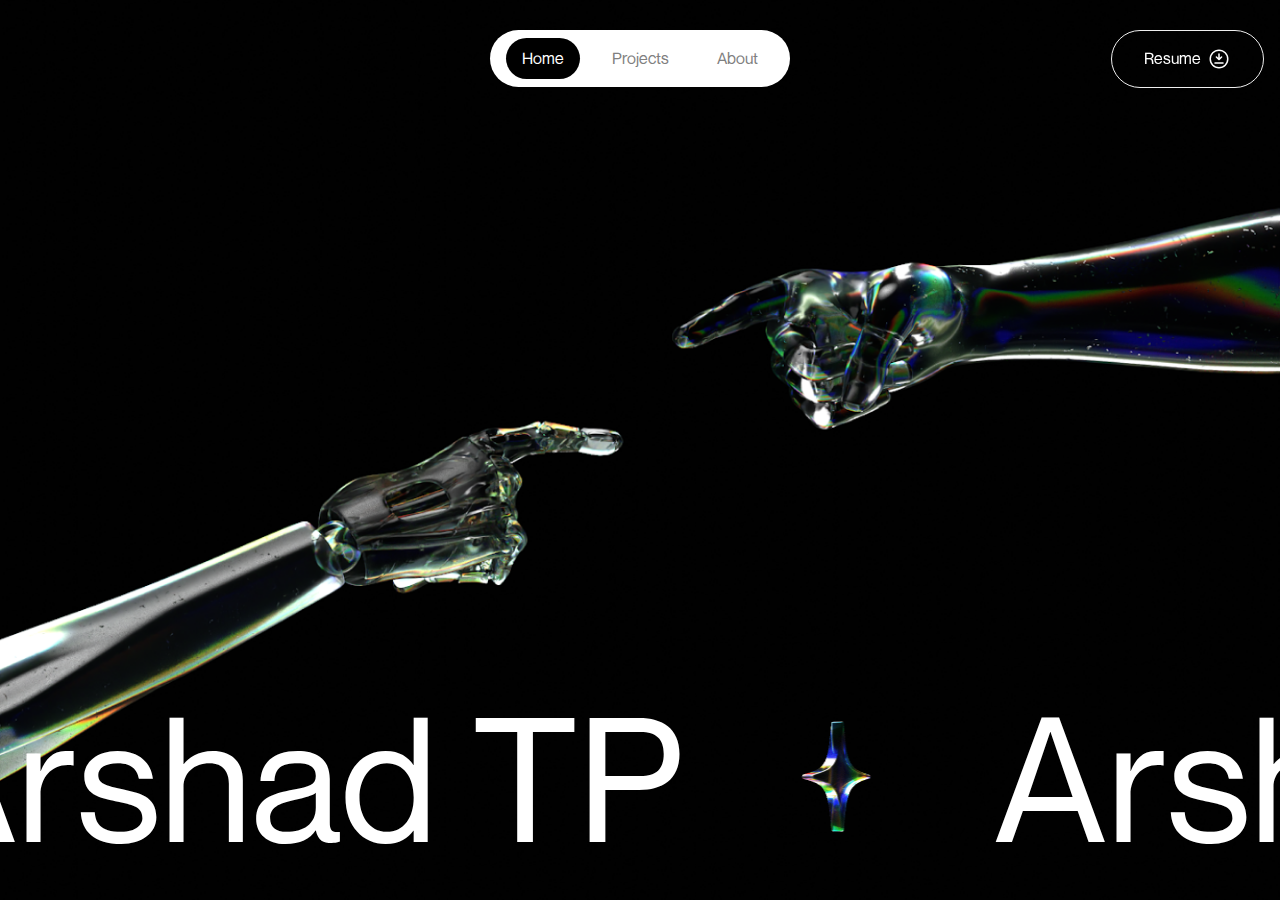
==== commit 14c55c14: "Feat: home screen responsive updates" ====
--- a/index.html
+++ b/index.html
@@ -240,9 +240,6 @@
             <section class="section-wrapper section-footer ros-pt-80 ros-pb-80">
                 <diV class="footer-content-container">
                     <div class="sub-section">
-                        <!-- <span class="font-body-medium d-flex align-items-center ros-mb-40">
-                            TP Arshad
-                        </span> -->
                         <a class="pill font-body-small font-color-secondary" href="mailto:arshadtp51@gmail.com"
                             target="_blank">arshadtp51@gmail.com</a>
                         <div class="d-flex ros-column-gap-12 ros-mt-40">
@@ -269,14 +266,6 @@
                         <div class="footer-text">Let's Work together </div>
                     </div>
                 </diV>
-                <!-- <div class="footer-bottom d-flex justify-content-between ros-pt-40 ros-pb-40">
-                    <div class="font-body-normal">© 2023 Maxwell Inc. All rights reserved.</div>
-                    <div class="d-flex ros-column-gap-40 justify-content-end">
-                        <div class="font-body-normal">Terms of Service</div>
-                        <div class="font-body-normal">Privacy Policy</div>
-                        <div class="font-body-normal">Cookies</div>
-                    </div>
-                </div> -->
             </section>
         </main>
     </body>
--- a/assets/css/main.min.css
+++ b/assets/css/main.min.css
@@ -1 +1 @@
-.custom-scroll{scrollbar-color:light;scrollbar-width:thin;scrollbar-color:var(--border-primary) rgba(0,0,0,0)}.custom-scroll::-webkit-scrollbar{-webkit-appearance:none;width:7px;height:7px}.custom-scroll::-webkit-scrollbar-button,.custom-scroll::-webkit-scrollbar-corner{display:none}.custom-scroll::-webkit-scrollbar-thumb{background-color:rgba(0,0,0,0);min-width:32px;min-height:32px;border-radius:50%}.custom-scroll::-webkit-scrollbar-track{background:rgba(0,0,0,0)}.custom-scroll:hover::-webkit-scrollbar-thumb{background-color:rgba(var(--white-rgb), 0.25)}.no-scroll-bar{scrollbar-width:none;scrollbar-color:rgba(0,0,0,0)}.no-scroll-bar::-webkit-scrollbar{-webkit-appearance:none;width:0px;height:0px}.no-scroll-bar::-webkit-scrollbar-button,.no-scroll-bar::-webkit-scrollbar-corner{display:none}.no-scroll-bar::-webkit-scrollbar-thumb{background-color:rgba(0,0,0,0);min-width:0;min-height:0;border-radius:0}.no-scroll-bar::-webkit-scrollbar-track{background:rgba(0,0,0,0)}.no-scroll-bar:hover::-webkit-scrollbar-thumb{background-color:rgba(var(--white-rgb), 0.25)}:root[data-theme=theme-dark]{--white:#fff;--white-rgb:255,255,255;--black:#000;--black-rgb:0,0,0;--primary:#070707;--primary-rgb:7,7,7;--secondary:#ED7D31;--secondary-rgb:237,125,49;--secondary-dark:#B35517;--secondary-dark-rgb:179,85,23;--text-primary:#FFFFFF;--text-primary-rgb:255,255,255;--text-secondary:#AEB0B5;--text-secondary-rgb:174,176,181;--text-tertiary:#1E1E1E;--text-tertiary-rgb:30,30,30;--text-primary-disabled:#626262;--text-primary-disabled-rgb:98,98,98;--bg-primary:#070707;--bg-primary-rgb:7,7,7;--bg-secondary:#FFFFFF;--bg-secondary-rgb:255,255,255;--bg-tertiary:#252730;--bg-tertiary-rgb:37,39,48;--bg-tertiary-hover:#2C2E39;--bg-tertiary-hover-rgb:44,46,57;--bg-block-primary:#7CC6C9;--bg-block-primary-rgb:124,198,201;--bg-block-secondary:#383B45;--bg-block-secondary-rgb:56,59,69;--bg-block-light-on-dark:#292A33;--bg-block-light-on-dark-rgb:41,42,51;--link-primary:#ED7D31;--link-primary-rgb:237,125,49;--link-secondary:#848589;--link-secondary-rgb:132,133,137;--system-success:#43B498;--system-success-rgb:67,180,152;--system-error:#FD7580;--system-error-rgb:253,117,128;--badge-bg-primary:#ED7D31;--badge-bg-primary-rgb:237,125,49;--badge-bg-secondary:#65DBDF;--badge-bg-secondary-rgb:101,219,223;--border-primary:#3D3E46;--border-primary-rgb:61,62,70;--border-primary-dark:#383B45;--border-primary-dark-rgb:56,59,69;--Interactive-primary-hover:#64C4D1;--Interactive-primary-hover-rgb:100,196,209;--icon-primary:#64C4D1;--icon-primary-rgb:100,196,209;--icon-on-secondary:#E7E9ED;--icon-on-secondary-rgb:231,233,237;--icon-on-hover:#292A33;--icon-on-hover-rgb:41,42,51}*,*::before,*::after{box-sizing:border-box}*{margin:0;padding:0;font:inherit}html{font-size:100%}*{font-family:"Neue Montreal Regular",sans-serif;font-size:1rem;color:var(--white);line-height:1.3}body{min-height:100vh;text-rendering:optimizeSpeed;line-height:1.3;-webkit-font-smoothing:antialiased}img,picture,video,canvas,svg{display:block;max-width:100%;height:auto}p,h1,h2,h3,h4,h5,h6{font-weight:normal;overflow-wrap:break-word}input,button,textarea,select{font:inherit}#root,#__next{isolation:isolate}input[type=number]{-webkit-appearance:textfield;-moz-appearance:textfield;appearance:textfield}input[type=number]::-webkit-inner-spin-button,input[type=number]::-webkit-outer-spin-button{-webkit-appearance:none;margin:0}input:-webkit-autofill,input:-webkit-autofill:hover,input:-webkit-autofill:focus{-webkit-text-fill-color:#000;box-shadow:0 0 0px 1000px #fff inset;-webkit-transition:background-color 5000s ease-in-out 0s;transition:background-color 5000s ease-in-out 0s}input[type=search]::-webkit-search-decoration,input[type=search]::-webkit-search-cancel-button,input[type=search]::-webkit-search-results-button,input[type=search]::-webkit-search-results-decoration{-webkit-appearance:none}ul,ol{padding:0;margin:0}ul[role=list],ol[role=list]{list-style:none}blockquote,q{quotes:none}blockquote:before,blockquote:after,q:before,q:after{content:none}table{border-collapse:collapse;border-spacing:0}pre{font-family:"Neue Montreal Regular",sans-serif;-moz-tab-size:2;-o-tab-size:2;tab-size:2}html:focus-within{scroll-behavior:smooth}a:not([class]){-webkit-text-decoration-skip:ink;text-decoration-skip-ink:auto}@media(prefers-reduced-motion: reduce){html:focus-within{scroll-behavior:auto}*,*::before,*::after{animation-duration:.01ms !important;animation-iteration-count:1 !important;transition-duration:.01ms !important;scroll-behavior:auto !important}}@font-face{font-family:"Neue Montreal Regular";font-style:normal;font-weight:normal;src:local("Neue Montreal Regular"),url("/assets/font/neue-montreal/NeueMontreal-Regular.otf") format("truetype")}@font-face{font-family:"Neue Montreal Italic";font-style:normal;font-weight:normal;src:local("Neue Montreal Italic"),url("/assets/font/neue-montreal/NeueMontreal-Italic.otf") format("truetype")}@font-face{font-family:"Neue Montreal Light";font-style:normal;font-weight:normal;src:local("Neue Montreal Light"),url("/assets/font/neue-montreal/NeueMontreal-Light.otf") format("truetype")}@font-face{font-family:"Neue Montreal Light Italic";font-style:normal;font-weight:normal;src:local("Neue Montreal Light Italic"),url("/assets/font/neue-montreal/NeueMontreal-LightItalic.otf") format("truetype")}@font-face{font-family:"Neue Montreal Bold";font-style:normal;font-weight:normal;src:local("Neue Montreal Bold"),url("/assets/font/neue-montreal/NeueMontreal-Bold.otf") format("truetype")}@font-face{font-family:"Neue Montreal Bold Italic";font-style:normal;font-weight:normal;src:local("Neue Montreal Bold Italic"),url("/assets/font/neue-montreal/NeueMontreal-BoldItalic.otf") format("truetype")}.mh-100{min-height:100%}.btn{position:relative;display:-ms-inline-flexbox;display:inline-flex;-ms-flex-align:center;align-items:center;-ms-flex-pack:center;justify-content:center;background-color:rgba(0,0,0,0);font-weight:400;font-size:13px;line-height:1;text-align:center;vertical-align:middle;padding:10px 12px;border:1px solid rgba(0,0,0,0);border-radius:6px;cursor:pointer;-webkit-user-select:none;-moz-user-select:none;-ms-user-select:none;user-select:none;transition:all .3s ease-in-out}.btn:disabled,.btn.disabled,.btn[aria-disabled=true]{cursor:default}.btn svg *{transition:all .4s}.btn-primary{background-color:var(--primary-dark)}.btn-primary:hover{background-color:var(--Interactive-primary-hover)}.d-flex{display:-ms-flexbox;display:flex}.d-inline-flex{display:-ms-inline-flexbox;display:inline-flex}.flex-row{-ms-flex-direction:row;flex-direction:row}.flex-row-reverse{-ms-flex-direction:row-reverse;flex-direction:row-reverse}.flex-column{-ms-flex-direction:column;flex-direction:column}.flex-column-reverse{-ms-flex-direction:column-reverse;flex-direction:column-reverse}.justify-content-start{-ms-flex-pack:start;justify-content:flex-start}.justify-content-end{-ms-flex-pack:end;justify-content:flex-end}.justify-content-center{-ms-flex-pack:center;justify-content:center}.justify-content-between{-ms-flex-pack:justify;justify-content:space-between}.justify-content-around{-ms-flex-pack:distribute;justify-content:space-around}.justify-content-evenly{-ms-flex-pack:space-evenly;justify-content:space-evenly}.flex-align-stretch{-ms-flex-align:stretch;align-items:stretch}.align-items-center{-ms-flex-align:center;align-items:center}.align-items-start{-ms-flex-align:start;align-items:start}.align-items-end{-ms-flex-align:end;align-items:end}.align-items-baseline{-ms-flex-align:baseline;align-items:baseline}.flex-nowrap{-ms-flex-wrap:nowrap;flex-wrap:nowrap}.flex-wrap{-ms-flex-wrap:wrap;flex-wrap:wrap}.flex-wrap-reverse{-ms-flex-wrap:wrap-reverse;flex-wrap:wrap-reverse}.flex-fit{min-width:0;-ms-flex:1 1 0%;flex:1 1 0%}.font-family-primary{font-family:"Neue Montreal Regular",sans-serif}.font-body-xs{font-weight:400;font-size:.75rem;color:var(--white);line-height:1.3}.font-body-normal{font-weight:400;font-size:.8125rem;color:var(--white);line-height:1.3}.font-body-small{font-weight:400;font-size:1rem;color:var(--white);line-height:1.3}.font-body-medium{font-weight:500;font-size:1.5rem;color:var(--white);line-height:1.3}.font-body-large{font-weight:500;font-size:2.75rem;color:var(--white);line-height:61.6px}.font-body-x-large{font-weight:400;font-size:10.875rem;color:var(--white)}.font-title-xs{font-weight:500;font-size:1.125rem;color:var(--white);line-height:1.3}.font-title-small{font-weight:600;font-size:1.5rem;color:var(--white);line-height:1.3}.font-title-medium{font-weight:600;font-size:2.125rem;color:var(--white);line-height:1.3}.font-title-large{font-weight:600;font-size:2.5rem;color:var(--white);line-height:1.3}.text-uppercase{text-transform:uppercase}.text-capitalize{text-transform:capitalize}.font-weight-300{font-weight:300}.font-weight-400{font-weight:400}.font-weight-500{font-weight:500}.font-weight-600{font-weight:600}.font-weight-700{font-weight:700}.line-height-12{line-height:1.2}.line-height-13{line-height:1.3}.line-height-14{line-height:1.4}.line-height-15{line-height:1.5}.font-color-primary{color:var(--white)}.font-color-secondary{color:var(--black)}.font-color-tertiary{color:var(--secondary)}.font-color-accent{color:var(--primary-dark)}.ros-p-0{padding:0 !important}.ros-m-0{margin:0 !important}.ros-p-0{padding:0 !important}.ros-p-2{padding:2px !important}.ros-p-4{padding:4px !important}.ros-p-8{padding:8px !important}.ros-p-12{padding:12px !important}.ros-p-16{padding:16px !important}.ros-p-18{padding:18px !important}.ros-p-20{padding:20px !important}.ros-p-24{padding:24px !important}.ros-p-28{padding:28px !important}.ros-p-32{padding:32px !important}.ros-p-36{padding:36px !important}.ros-p-40{padding:40px !important}.ros-p-80{padding:80px !important}.ros-pt-0{padding-top:0 !important}.ros-pt-2{padding-top:2px !important}.ros-pt-4{padding-top:4px !important}.ros-pt-8{padding-top:8px !important}.ros-pt-12{padding-top:12px !important}.ros-pt-16{padding-top:16px !important}.ros-pt-18{padding-top:18px !important}.ros-pt-20{padding-top:20px !important}.ros-pt-24{padding-top:24px !important}.ros-pt-28{padding-top:28px !important}.ros-pt-32{padding-top:32px !important}.ros-pt-36{padding-top:36px !important}.ros-pt-40{padding-top:40px !important}.ros-pt-80{padding-top:80px !important}.ros-pr-0{padding-right:0 !important}.ros-pr-2{padding-right:2px !important}.ros-pr-4{padding-right:4px !important}.ros-pr-8{padding-right:8px !important}.ros-pr-12{padding-right:12px !important}.ros-pr-16{padding-right:16px !important}.ros-pr-18{padding-right:18px !important}.ros-pr-20{padding-right:20px !important}.ros-pr-24{padding-right:24px !important}.ros-pr-28{padding-right:28px !important}.ros-pr-32{padding-right:32px !important}.ros-pr-36{padding-right:36px !important}.ros-pr-40{padding-right:40px !important}.ros-pr-80{padding-right:80px !important}.ros-pb-0{padding-bottom:0 !important}.ros-pb-2{padding-bottom:2px !important}.ros-pb-4{padding-bottom:4px !important}.ros-pb-8{padding-bottom:8px !important}.ros-pb-12{padding-bottom:12px !important}.ros-pb-16{padding-bottom:16px !important}.ros-pb-18{padding-bottom:18px !important}.ros-pb-20{padding-bottom:20px !important}.ros-pb-24{padding-bottom:24px !important}.ros-pb-28{padding-bottom:28px !important}.ros-pb-32{padding-bottom:32px !important}.ros-pb-36{padding-bottom:36px !important}.ros-pb-40{padding-bottom:40px !important}.ros-pb-80{padding-bottom:80px !important}.ros-pl-0{padding-left:0 !important}.ros-pl-2{padding-left:2px !important}.ros-pl-4{padding-left:4px !important}.ros-pl-8{padding-left:8px !important}.ros-pl-12{padding-left:12px !important}.ros-pl-16{padding-left:16px !important}.ros-pl-18{padding-left:18px !important}.ros-pl-20{padding-left:20px !important}.ros-pl-24{padding-left:24px !important}.ros-pl-28{padding-left:28px !important}.ros-pl-32{padding-left:32px !important}.ros-pl-36{padding-left:36px !important}.ros-pl-40{padding-left:40px !important}.ros-pl-80{padding-left:80px !important}.ros-m-0{margin:0 !important}.ros-m-2{margin:2px !important}.ros-m-4{margin:4px !important}.ros-m-8{margin:8px !important}.ros-m-12{margin:12px !important}.ros-m-16{margin:16px !important}.ros-m-18{margin:18px !important}.ros-m-20{margin:20px !important}.ros-m-24{margin:24px !important}.ros-m-28{margin:28px !important}.ros-m-32{margin:32px !important}.ros-m-36{margin:36px !important}.ros-m-40{margin:40px !important}.ros-m-80{margin:80px !important}.ros-mt-0{margin-top:0 !important}.ros-mt-2{margin-top:2px !important}.ros-mt-4{margin-top:4px !important}.ros-mt-8{margin-top:8px !important}.ros-mt-12{margin-top:12px !important}.ros-mt-16{margin-top:16px !important}.ros-mt-18{margin-top:18px !important}.ros-mt-20{margin-top:20px !important}.ros-mt-24{margin-top:24px !important}.ros-mt-28{margin-top:28px !important}.ros-mt-32{margin-top:32px !important}.ros-mt-36{margin-top:36px !important}.ros-mt-40{margin-top:40px !important}.ros-mt-80{margin-top:80px !important}.ros-mr-0{margin-right:0 !important}.ros-mr-2{margin-right:2px !important}.ros-mr-4{margin-right:4px !important}.ros-mr-8{margin-right:8px !important}.ros-mr-12{margin-right:12px !important}.ros-mr-16{margin-right:16px !important}.ros-mr-18{margin-right:18px !important}.ros-mr-20{margin-right:20px !important}.ros-mr-24{margin-right:24px !important}.ros-mr-28{margin-right:28px !important}.ros-mr-32{margin-right:32px !important}.ros-mr-36{margin-right:36px !important}.ros-mr-40{margin-right:40px !important}.ros-mr-80{margin-right:80px !important}.ros-mb-0{margin-bottom:0 !important}.ros-mb-2{margin-bottom:2px !important}.ros-mb-4{margin-bottom:4px !important}.ros-mb-8{margin-bottom:8px !important}.ros-mb-12{margin-bottom:12px !important}.ros-mb-16{margin-bottom:16px !important}.ros-mb-18{margin-bottom:18px !important}.ros-mb-20{margin-bottom:20px !important}.ros-mb-24{margin-bottom:24px !important}.ros-mb-28{margin-bottom:28px !important}.ros-mb-32{margin-bottom:32px !important}.ros-mb-36{margin-bottom:36px !important}.ros-mb-40{margin-bottom:40px !important}.ros-mb-80{margin-bottom:80px !important}.ros-ml-0{margin-left:0 !important}.ros-ml-2{margin-left:2px !important}.ros-ml-4{margin-left:4px !important}.ros-ml-8{margin-left:8px !important}.ros-ml-12{margin-left:12px !important}.ros-ml-16{margin-left:16px !important}.ros-ml-18{margin-left:18px !important}.ros-ml-20{margin-left:20px !important}.ros-ml-24{margin-left:24px !important}.ros-ml-28{margin-left:28px !important}.ros-ml-32{margin-left:32px !important}.ros-ml-36{margin-left:36px !important}.ros-ml-40{margin-left:40px !important}.ros-ml-80{margin-left:80px !important}.ros-column-gap-0{-moz-column-gap:0 !important;column-gap:0 !important}.ros-column-gap-4{-moz-column-gap:4px !important;column-gap:4px !important}.ros-column-gap-8{-moz-column-gap:8px !important;column-gap:8px !important}.ros-column-gap-12{-moz-column-gap:12px !important;column-gap:12px !important}.ros-column-gap-16{-moz-column-gap:16px !important;column-gap:16px !important}.ros-column-gap-40{-moz-column-gap:40px !important;column-gap:40px !important}.ros-column-gap-80{-moz-column-gap:80px !important;column-gap:80px !important}.ros-row-gap-0{row-gap:0 !important}.ros-row-gap-4{row-gap:4px !important}.ros-row-gap-8{row-gap:8px !important}.ros-row-gap-12{row-gap:12px !important}.ros-row-gap-16{row-gap:16px !important}.ros-row-gap-80{row-gap:80px !important}.ros-m-auto{margin:auto !important}.bg-primary{background-color:var(--bg-secondary)}.bg-secondary{background-color:var(--bg-primary)}.font-hover-primary{transition:color .4s}.font-hover-primary:hover{color:var(--primary-dark)}.row{--row-gutter: 24px;display:-ms-flexbox;display:flex;-ms-flex-wrap:wrap;flex-wrap:wrap;row-gap:var(--row-gutter);margin:0 calc(-1*var(--row-gutter)/2)}.row [class*=row-col]{-ms-flex:1 0 0%;flex:1 0 0%;min-width:0;margin:0 calc(var(--row-gutter)/2)}@media only screen and (min-width: 1249px){.row .row-col-xl-1{-ms-flex:0 0 calc(8.3333333333%*1 - var(--row-gutter));flex:0 0 calc(8.3333333333%*1 - var(--row-gutter));max-width:calc(8.3333333333%*1 - var(--row-gutter))}.row .row-col-xl-2{-ms-flex:0 0 calc(8.3333333333%*2 - var(--row-gutter));flex:0 0 calc(8.3333333333%*2 - var(--row-gutter));max-width:calc(8.3333333333%*2 - var(--row-gutter))}.row .row-col-xl-3{-ms-flex:0 0 calc(8.3333333333%*3 - var(--row-gutter));flex:0 0 calc(8.3333333333%*3 - var(--row-gutter));max-width:calc(8.3333333333%*3 - var(--row-gutter))}.row .row-col-xl-4{-ms-flex:0 0 calc(8.3333333333%*4 - var(--row-gutter));flex:0 0 calc(8.3333333333%*4 - var(--row-gutter));max-width:calc(8.3333333333%*4 - var(--row-gutter))}.row .row-col-xl-5{-ms-flex:0 0 calc(8.3333333333%*5 - var(--row-gutter));flex:0 0 calc(8.3333333333%*5 - var(--row-gutter));max-width:calc(8.3333333333%*5 - var(--row-gutter))}.row .row-col-xl-6{-ms-flex:0 0 calc(8.3333333333%*6 - var(--row-gutter));flex:0 0 calc(8.3333333333%*6 - var(--row-gutter));max-width:calc(8.3333333333%*6 - var(--row-gutter))}.row .row-col-xl-7{-ms-flex:0 0 calc(8.3333333333%*7 - var(--row-gutter));flex:0 0 calc(8.3333333333%*7 - var(--row-gutter));max-width:calc(8.3333333333%*7 - var(--row-gutter))}.row .row-col-xl-8{-ms-flex:0 0 calc(8.3333333333%*8 - var(--row-gutter));flex:0 0 calc(8.3333333333%*8 - var(--row-gutter));max-width:calc(8.3333333333%*8 - var(--row-gutter))}.row .row-col-xl-9{-ms-flex:0 0 calc(8.3333333333%*9 - var(--row-gutter));flex:0 0 calc(8.3333333333%*9 - var(--row-gutter));max-width:calc(8.3333333333%*9 - var(--row-gutter))}.row .row-col-xl-10{-ms-flex:0 0 calc(8.3333333333%*10 - var(--row-gutter));flex:0 0 calc(8.3333333333%*10 - var(--row-gutter));max-width:calc(8.3333333333%*10 - var(--row-gutter))}.row .row-col-xl-11{-ms-flex:0 0 calc(8.3333333333%*11 - var(--row-gutter));flex:0 0 calc(8.3333333333%*11 - var(--row-gutter));max-width:calc(8.3333333333%*11 - var(--row-gutter))}.row .row-col-xl-12{-ms-flex:0 0 calc(8.3333333333%*12 - var(--row-gutter));flex:0 0 calc(8.3333333333%*12 - var(--row-gutter));max-width:calc(8.3333333333%*12 - var(--row-gutter))}}@media only screen and (min-width: 992px){.row .row-col-md-1{-ms-flex:0 0 calc(8.3333333333%*1 - var(--row-gutter));flex:0 0 calc(8.3333333333%*1 - var(--row-gutter));max-width:calc(8.3333333333%*1 - var(--row-gutter))}.row .row-col-md-2{-ms-flex:0 0 calc(8.3333333333%*2 - var(--row-gutter));flex:0 0 calc(8.3333333333%*2 - var(--row-gutter));max-width:calc(8.3333333333%*2 - var(--row-gutter))}.row .row-col-md-3{-ms-flex:0 0 calc(8.3333333333%*3 - var(--row-gutter));flex:0 0 calc(8.3333333333%*3 - var(--row-gutter));max-width:calc(8.3333333333%*3 - var(--row-gutter))}.row .row-col-md-4{-ms-flex:0 0 calc(8.3333333333%*4 - var(--row-gutter));flex:0 0 calc(8.3333333333%*4 - var(--row-gutter));max-width:calc(8.3333333333%*4 - var(--row-gutter))}.row .row-col-md-5{-ms-flex:0 0 calc(8.3333333333%*5 - var(--row-gutter));flex:0 0 calc(8.3333333333%*5 - var(--row-gutter));max-width:calc(8.3333333333%*5 - var(--row-gutter))}.row .row-col-md-6{-ms-flex:0 0 calc(8.3333333333%*6 - var(--row-gutter));flex:0 0 calc(8.3333333333%*6 - var(--row-gutter));max-width:calc(8.3333333333%*6 - var(--row-gutter))}.row .row-col-md-7{-ms-flex:0 0 calc(8.3333333333%*7 - var(--row-gutter));flex:0 0 calc(8.3333333333%*7 - var(--row-gutter));max-width:calc(8.3333333333%*7 - var(--row-gutter))}.row .row-col-md-8{-ms-flex:0 0 calc(8.3333333333%*8 - var(--row-gutter));flex:0 0 calc(8.3333333333%*8 - var(--row-gutter));max-width:calc(8.3333333333%*8 - var(--row-gutter))}.row .row-col-md-9{-ms-flex:0 0 calc(8.3333333333%*9 - var(--row-gutter));flex:0 0 calc(8.3333333333%*9 - var(--row-gutter));max-width:calc(8.3333333333%*9 - var(--row-gutter))}.row .row-col-md-10{-ms-flex:0 0 calc(8.3333333333%*10 - var(--row-gutter));flex:0 0 calc(8.3333333333%*10 - var(--row-gutter));max-width:calc(8.3333333333%*10 - var(--row-gutter))}.row .row-col-md-11{-ms-flex:0 0 calc(8.3333333333%*11 - var(--row-gutter));flex:0 0 calc(8.3333333333%*11 - var(--row-gutter));max-width:calc(8.3333333333%*11 - var(--row-gutter))}.row .row-col-md-12{-ms-flex:0 0 calc(8.3333333333%*12 - var(--row-gutter));flex:0 0 calc(8.3333333333%*12 - var(--row-gutter));max-width:calc(8.3333333333%*12 - var(--row-gutter))}}@media only screen and (min-width: 768px){.row .row-col-sm-1{-ms-flex:0 0 calc(8.3333333333%*1 - var(--row-gutter));flex:0 0 calc(8.3333333333%*1 - var(--row-gutter));max-width:calc(8.3333333333%*1 - var(--row-gutter))}.row .row-col-sm-2{-ms-flex:0 0 calc(8.3333333333%*2 - var(--row-gutter));flex:0 0 calc(8.3333333333%*2 - var(--row-gutter));max-width:calc(8.3333333333%*2 - var(--row-gutter))}.row .row-col-sm-3{-ms-flex:0 0 calc(8.3333333333%*3 - var(--row-gutter));flex:0 0 calc(8.3333333333%*3 - var(--row-gutter));max-width:calc(8.3333333333%*3 - var(--row-gutter))}.row .row-col-sm-4{-ms-flex:0 0 calc(8.3333333333%*4 - var(--row-gutter));flex:0 0 calc(8.3333333333%*4 - var(--row-gutter));max-width:calc(8.3333333333%*4 - var(--row-gutter))}.row .row-col-sm-5{-ms-flex:0 0 calc(8.3333333333%*5 - var(--row-gutter));flex:0 0 calc(8.3333333333%*5 - var(--row-gutter));max-width:calc(8.3333333333%*5 - var(--row-gutter))}.row .row-col-sm-6{-ms-flex:0 0 calc(8.3333333333%*6 - var(--row-gutter));flex:0 0 calc(8.3333333333%*6 - var(--row-gutter));max-width:calc(8.3333333333%*6 - var(--row-gutter))}.row .row-col-sm-7{-ms-flex:0 0 calc(8.3333333333%*7 - var(--row-gutter));flex:0 0 calc(8.3333333333%*7 - var(--row-gutter));max-width:calc(8.3333333333%*7 - var(--row-gutter))}.row .row-col-sm-8{-ms-flex:0 0 calc(8.3333333333%*8 - var(--row-gutter));flex:0 0 calc(8.3333333333%*8 - var(--row-gutter));max-width:calc(8.3333333333%*8 - var(--row-gutter))}.row .row-col-sm-9{-ms-flex:0 0 calc(8.3333333333%*9 - var(--row-gutter));flex:0 0 calc(8.3333333333%*9 - var(--row-gutter));max-width:calc(8.3333333333%*9 - var(--row-gutter))}.row .row-col-sm-10{-ms-flex:0 0 calc(8.3333333333%*10 - var(--row-gutter));flex:0 0 calc(8.3333333333%*10 - var(--row-gutter));max-width:calc(8.3333333333%*10 - var(--row-gutter))}.row .row-col-sm-11{-ms-flex:0 0 calc(8.3333333333%*11 - var(--row-gutter));flex:0 0 calc(8.3333333333%*11 - var(--row-gutter));max-width:calc(8.3333333333%*11 - var(--row-gutter))}.row .row-col-sm-12{-ms-flex:0 0 calc(8.3333333333%*12 - var(--row-gutter));flex:0 0 calc(8.3333333333%*12 - var(--row-gutter));max-width:calc(8.3333333333%*12 - var(--row-gutter))}}@media only screen and (min-width: 576px){.row .row-col-xs-1{-ms-flex:0 0 calc(8.3333333333%*1 - var(--row-gutter));flex:0 0 calc(8.3333333333%*1 - var(--row-gutter));max-width:calc(8.3333333333%*1 - var(--row-gutter))}.row .row-col-xs-2{-ms-flex:0 0 calc(8.3333333333%*2 - var(--row-gutter));flex:0 0 calc(8.3333333333%*2 - var(--row-gutter));max-width:calc(8.3333333333%*2 - var(--row-gutter))}.row .row-col-xs-3{-ms-flex:0 0 calc(8.3333333333%*3 - var(--row-gutter));flex:0 0 calc(8.3333333333%*3 - var(--row-gutter));max-width:calc(8.3333333333%*3 - var(--row-gutter))}.row .row-col-xs-4{-ms-flex:0 0 calc(8.3333333333%*4 - var(--row-gutter));flex:0 0 calc(8.3333333333%*4 - var(--row-gutter));max-width:calc(8.3333333333%*4 - var(--row-gutter))}.row .row-col-xs-5{-ms-flex:0 0 calc(8.3333333333%*5 - var(--row-gutter));flex:0 0 calc(8.3333333333%*5 - var(--row-gutter));max-width:calc(8.3333333333%*5 - var(--row-gutter))}.row .row-col-xs-6{-ms-flex:0 0 calc(8.3333333333%*6 - var(--row-gutter));flex:0 0 calc(8.3333333333%*6 - var(--row-gutter));max-width:calc(8.3333333333%*6 - var(--row-gutter))}.row .row-col-xs-7{-ms-flex:0 0 calc(8.3333333333%*7 - var(--row-gutter));flex:0 0 calc(8.3333333333%*7 - var(--row-gutter));max-width:calc(8.3333333333%*7 - var(--row-gutter))}.row .row-col-xs-8{-ms-flex:0 0 calc(8.3333333333%*8 - var(--row-gutter));flex:0 0 calc(8.3333333333%*8 - var(--row-gutter));max-width:calc(8.3333333333%*8 - var(--row-gutter))}.row .row-col-xs-9{-ms-flex:0 0 calc(8.3333333333%*9 - var(--row-gutter));flex:0 0 calc(8.3333333333%*9 - var(--row-gutter));max-width:calc(8.3333333333%*9 - var(--row-gutter))}.row .row-col-xs-10{-ms-flex:0 0 calc(8.3333333333%*10 - var(--row-gutter));flex:0 0 calc(8.3333333333%*10 - var(--row-gutter));max-width:calc(8.3333333333%*10 - var(--row-gutter))}.row .row-col-xs-11{-ms-flex:0 0 calc(8.3333333333%*11 - var(--row-gutter));flex:0 0 calc(8.3333333333%*11 - var(--row-gutter));max-width:calc(8.3333333333%*11 - var(--row-gutter))}.row .row-col-xs-12{-ms-flex:0 0 calc(8.3333333333%*12 - var(--row-gutter));flex:0 0 calc(8.3333333333%*12 - var(--row-gutter));max-width:calc(8.3333333333%*12 - var(--row-gutter))}}.row.row-gutter-8{--row-gutter: 8px}.row.row-gutter-16{--row-gutter: 16px}.row.row-gutter-20{--row-gutter: 20px}.user-image-banner{width:100%}.d-block{display:block}.d-none{display:none}.cursor-pointer{cursor:pointer}.footer-content-container{display:-ms-flexbox;display:flex}.footer-content-container .sub-section{width:50%}.footer-content-container .footer-text{font-size:64px;font-weight:400;line-height:76.8px;color:#fff}.section-footer{padding-bottom:48px;border-bottom:1px solid rgba(255,255,255,.3215686275)}.footer-icons{-ms-flex-align:center;align-items:center;width:40px;height:40px;border:1px solid rgba(255,255,255,0.2392156863);padding:10px;border-radius:50%;background-color:rgba(255,255,255,0.1019607843);display:-ms-flexbox;display:flex}.card-wrapper.card-col-3 .card{width:calc((100% - 90px)/3)}.card-wrapper.card-wrapper-home .card{width:calc((100% - 80px)/2)}.card-wrapper.card-wrapper-home .card:nth-child(odd) .card-img{margin-bottom:16px}.card-wrapper.card-wrapper-home .card:nth-child(even) .card-img{margin-top:16px}.card-wrapper.card-wrapper-home .card:nth-child(odd) .card-video{margin-bottom:16px}.card-wrapper.card-wrapper-home .card:nth-child(even) .card-video{margin-top:16px}.card-wrapper.card-wrapper-home .card .card-img,.card-wrapper.card-wrapper-home .card .card-video{border-radius:12px;min-height:360px;max-height:360px;min-width:650px;max-width:650px;transition:opacity .5s ease;z-index:1}.card-content{position:relative;display:inline-block;overflow:hidden;transition:all .4s}.card-content:hover .card-img{opacity:0}.card-video{position:absolute;top:0;left:0;width:100%;height:100%;-o-object-fit:cover;object-fit:cover;opacity:0;transition:all .4s}.card-video:hover{opacity:1;transition:all .9s}.pill{width:-moz-fit-content;width:fit-content;background-color:#efefef;padding:12px 24px;border-radius:100px;text-decoration:none}.border-btn{background-color:rgba(0,0,0,0);border:1px solid #efefef;border-radius:100px;padding:16px 32px;cursor:pointer;font-size:16px;font-weight:400;line-height:19.2px;transition:all .8s}.border-btn:hover{background-color:var(--white);color:var(--text-tertiary);transition:all .8s}.border-btn:hover svg{transition:all .8s}.border-btn:hover svg *{fill:var(--text-tertiary);transition:all .8s}.btn-resume{position:absolute;right:16px;top:30px;z-index:1012;gap:6px}.badge{padding:10px 16px;border-radius:50px;border:1px solid #fff;font-size:.8125rem}.slider-wrapper{display:-ms-flexbox;display:flex;-ms-flex-align:center;align-items:center;overflow:hidden;position:relative}.slider{display:-ms-flexbox;display:flex;white-space:nowrap;position:relative}.slider-item{-ms-flex:0 0 auto;flex:0 0 auto;text-align:center}.slider-item.seprration::after{content:"";display:-ms-inline-flexbox;display:inline-flex;background-image:url(/assets/images/GifFiles/diamond.gif);background-position:center;background-repeat:repeat;width:244px;height:221px;margin-left:32px;scale:.5;position:relative;bottom:-45px}.card-slider-track{display:-ms-flexbox;display:flex;gap:16px;white-space:nowrap;position:relative}.card-slider-track .slider-card{-ms-flex:0 0 auto;flex:0 0 auto;width:400px;height:500px}.card-slider-track .slider-card .card-img{width:100%;height:100%;-o-object-fit:cover;object-fit:cover}.nav-tab-container{position:fixed;top:30px;width:100%;display:-ms-flexbox;display:flex;-ms-flex-pack:center;justify-content:center;z-index:999}.nav-item-wrapper{background-color:var(--white);border-radius:100px;padding:8px 16px;display:-ms-flexbox;display:flex;list-style:none;-moz-column-gap:16px;column-gap:16px}.nav-item-wrapper .nav-item{padding:10px 16px;border-radius:100px;cursor:pointer}.nav-item-wrapper .nav-item.active,.nav-item-wrapper .nav-item:hover{background-color:var(--black);transition:all .6s}.nav-item-wrapper .nav-item.active .nav-item-link,.nav-item-wrapper .nav-item:hover .nav-item-link{color:var(--white)}.nav-item-wrapper .nav-item .nav-item-link{color:gray;text-decoration:none}.main-wrapper{background-color:var(--bg-primary);height:100vh;min-width:100vw;max-width:100vw;overflow-x:hidden;overflow-y:scroll}.bg-light{background-color:var(--bg-secondary)}.bg-dark{background-color:var(--bg-primary)}.section-wrapper{padding:0 80px;width:100%}.landing-section{height:100vh;position:relative}.landing-section .main-header{bottom:10px;position:absolute}.landing-section .landing-bg-img{-o-object-fit:cover;object-fit:cover;width:100vw;height:100vh}.landing-section .landing-bg-video{position:absolute;top:0;left:0;width:100%;height:100%;-o-object-fit:cover;object-fit:cover;opacity:0;transition:all .9s}.landing-section .landing-bg-video:hover{opacity:1;transition:all .9s}section.slider-wrapper{width:100%}.experience-wrapper{display:-ms-flexbox;display:flex;-ms-flex-align:center;align-items:center;-ms-flex-pack:justify;justify-content:space-between;gap:120px;margin:100px 80px}.experience-wrapper .experience-detail-wrapper{max-width:60%}/*# sourceMappingURL=main.min.css.map */+.custom-scroll{scrollbar-color:light;scrollbar-width:thin;scrollbar-color:var(--border-primary) rgba(0,0,0,0)}.custom-scroll::-webkit-scrollbar{-webkit-appearance:none;width:7px;height:7px}.custom-scroll::-webkit-scrollbar-button,.custom-scroll::-webkit-scrollbar-corner{display:none}.custom-scroll::-webkit-scrollbar-thumb{background-color:rgba(0,0,0,0);min-width:32px;min-height:32px;border-radius:50%}.custom-scroll::-webkit-scrollbar-track{background:rgba(0,0,0,0)}.custom-scroll:hover::-webkit-scrollbar-thumb{background-color:rgba(var(--white-rgb), 0.25)}.no-scroll-bar{scrollbar-width:none;scrollbar-color:rgba(0,0,0,0)}.no-scroll-bar::-webkit-scrollbar{-webkit-appearance:none;width:0px;height:0px}.no-scroll-bar::-webkit-scrollbar-button,.no-scroll-bar::-webkit-scrollbar-corner{display:none}.no-scroll-bar::-webkit-scrollbar-thumb{background-color:rgba(0,0,0,0);min-width:0;min-height:0;border-radius:0}.no-scroll-bar::-webkit-scrollbar-track{background:rgba(0,0,0,0)}.no-scroll-bar:hover::-webkit-scrollbar-thumb{background-color:rgba(var(--white-rgb), 0.25)}:root[data-theme=theme-dark]{--white:#fff;--white-rgb:255,255,255;--black:#000;--black-rgb:0,0,0;--primary:#070707;--primary-rgb:7,7,7;--secondary:#ED7D31;--secondary-rgb:237,125,49;--secondary-dark:#B35517;--secondary-dark-rgb:179,85,23;--text-primary:#FFFFFF;--text-primary-rgb:255,255,255;--text-secondary:#AEB0B5;--text-secondary-rgb:174,176,181;--text-tertiary:#1E1E1E;--text-tertiary-rgb:30,30,30;--text-primary-disabled:#626262;--text-primary-disabled-rgb:98,98,98;--bg-primary:#070707;--bg-primary-rgb:7,7,7;--bg-secondary:#FFFFFF;--bg-secondary-rgb:255,255,255;--bg-tertiary:#252730;--bg-tertiary-rgb:37,39,48;--bg-tertiary-hover:#2C2E39;--bg-tertiary-hover-rgb:44,46,57;--bg-block-primary:#7CC6C9;--bg-block-primary-rgb:124,198,201;--bg-block-secondary:#383B45;--bg-block-secondary-rgb:56,59,69;--bg-block-light-on-dark:#292A33;--bg-block-light-on-dark-rgb:41,42,51;--link-primary:#ED7D31;--link-primary-rgb:237,125,49;--link-secondary:#848589;--link-secondary-rgb:132,133,137;--system-success:#43B498;--system-success-rgb:67,180,152;--system-error:#FD7580;--system-error-rgb:253,117,128;--badge-bg-primary:#ED7D31;--badge-bg-primary-rgb:237,125,49;--badge-bg-secondary:#65DBDF;--badge-bg-secondary-rgb:101,219,223;--border-primary:#3D3E46;--border-primary-rgb:61,62,70;--border-primary-dark:#383B45;--border-primary-dark-rgb:56,59,69;--Interactive-primary-hover:#64C4D1;--Interactive-primary-hover-rgb:100,196,209;--icon-primary:#64C4D1;--icon-primary-rgb:100,196,209;--icon-on-secondary:#E7E9ED;--icon-on-secondary-rgb:231,233,237;--icon-on-hover:#292A33;--icon-on-hover-rgb:41,42,51}*,*::before,*::after{box-sizing:border-box}*{margin:0;padding:0;font:inherit}html{font-size:100%}*{font-family:"Neue Montreal Regular",sans-serif;font-size:1rem;color:var(--white);line-height:1.3}body{min-height:100vh;text-rendering:optimizeSpeed;line-height:1.3;-webkit-font-smoothing:antialiased}img,picture,video,canvas,svg{display:block;max-width:100%;height:auto}p,h1,h2,h3,h4,h5,h6{font-weight:normal;overflow-wrap:break-word}input,button,textarea,select{font:inherit}#root,#__next{isolation:isolate}input[type=number]{-webkit-appearance:textfield;-moz-appearance:textfield;appearance:textfield}input[type=number]::-webkit-inner-spin-button,input[type=number]::-webkit-outer-spin-button{-webkit-appearance:none;margin:0}input:-webkit-autofill,input:-webkit-autofill:hover,input:-webkit-autofill:focus{-webkit-text-fill-color:#000;box-shadow:0 0 0px 1000px #fff inset;-webkit-transition:background-color 5000s ease-in-out 0s;transition:background-color 5000s ease-in-out 0s}input[type=search]::-webkit-search-decoration,input[type=search]::-webkit-search-cancel-button,input[type=search]::-webkit-search-results-button,input[type=search]::-webkit-search-results-decoration{-webkit-appearance:none}ul,ol{padding:0;margin:0}ul[role=list],ol[role=list]{list-style:none}blockquote,q{quotes:none}blockquote:before,blockquote:after,q:before,q:after{content:none}table{border-collapse:collapse;border-spacing:0}pre{font-family:"Neue Montreal Regular",sans-serif;-moz-tab-size:2;-o-tab-size:2;tab-size:2}html:focus-within{scroll-behavior:smooth}a:not([class]){-webkit-text-decoration-skip:ink;text-decoration-skip-ink:auto}@media(prefers-reduced-motion: reduce){html:focus-within{scroll-behavior:auto}*,*::before,*::after{animation-duration:.01ms !important;animation-iteration-count:1 !important;transition-duration:.01ms !important;scroll-behavior:auto !important}}@font-face{font-family:"Neue Montreal Regular";font-style:normal;font-weight:normal;src:local("Neue Montreal Regular"),url("/assets/font/neue-montreal/NeueMontreal-Regular.otf") format("truetype")}@font-face{font-family:"Neue Montreal Italic";font-style:normal;font-weight:normal;src:local("Neue Montreal Italic"),url("/assets/font/neue-montreal/NeueMontreal-Italic.otf") format("truetype")}@font-face{font-family:"Neue Montreal Light";font-style:normal;font-weight:normal;src:local("Neue Montreal Light"),url("/assets/font/neue-montreal/NeueMontreal-Light.otf") format("truetype")}@font-face{font-family:"Neue Montreal Light Italic";font-style:normal;font-weight:normal;src:local("Neue Montreal Light Italic"),url("/assets/font/neue-montreal/NeueMontreal-LightItalic.otf") format("truetype")}@font-face{font-family:"Neue Montreal Bold";font-style:normal;font-weight:normal;src:local("Neue Montreal Bold"),url("/assets/font/neue-montreal/NeueMontreal-Bold.otf") format("truetype")}@font-face{font-family:"Neue Montreal Bold Italic";font-style:normal;font-weight:normal;src:local("Neue Montreal Bold Italic"),url("/assets/font/neue-montreal/NeueMontreal-BoldItalic.otf") format("truetype")}.mh-100{min-height:100%}.btn{position:relative;display:-ms-inline-flexbox;display:inline-flex;-ms-flex-align:center;align-items:center;-ms-flex-pack:center;justify-content:center;background-color:rgba(0,0,0,0);font-weight:400;font-size:13px;line-height:1;text-align:center;vertical-align:middle;padding:10px 12px;border:1px solid rgba(0,0,0,0);border-radius:6px;cursor:pointer;-webkit-user-select:none;-moz-user-select:none;-ms-user-select:none;user-select:none;transition:all .3s ease-in-out}.btn:disabled,.btn.disabled,.btn[aria-disabled=true]{cursor:default}.btn svg *{transition:all .4s}.btn-primary{background-color:var(--primary-dark)}.btn-primary:hover{background-color:var(--Interactive-primary-hover)}.d-flex{display:-ms-flexbox;display:flex}.d-inline-flex{display:-ms-inline-flexbox;display:inline-flex}.flex-row{-ms-flex-direction:row;flex-direction:row}.flex-row-reverse{-ms-flex-direction:row-reverse;flex-direction:row-reverse}.flex-column{-ms-flex-direction:column;flex-direction:column}.flex-column-reverse{-ms-flex-direction:column-reverse;flex-direction:column-reverse}.justify-content-start{-ms-flex-pack:start;justify-content:flex-start}.justify-content-end{-ms-flex-pack:end;justify-content:flex-end}.justify-content-center{-ms-flex-pack:center;justify-content:center}.justify-content-between{-ms-flex-pack:justify;justify-content:space-between}.justify-content-around{-ms-flex-pack:distribute;justify-content:space-around}.justify-content-evenly{-ms-flex-pack:space-evenly;justify-content:space-evenly}.flex-align-stretch{-ms-flex-align:stretch;align-items:stretch}.align-items-center{-ms-flex-align:center;align-items:center}.align-items-start{-ms-flex-align:start;align-items:start}.align-items-end{-ms-flex-align:end;align-items:end}.align-items-baseline{-ms-flex-align:baseline;align-items:baseline}.flex-nowrap{-ms-flex-wrap:nowrap;flex-wrap:nowrap}.flex-wrap{-ms-flex-wrap:wrap;flex-wrap:wrap}.flex-wrap-reverse{-ms-flex-wrap:wrap-reverse;flex-wrap:wrap-reverse}.flex-fit{min-width:0;-ms-flex:1 1 0%;flex:1 1 0%}.font-family-primary{font-family:"Neue Montreal Regular",sans-serif}.font-body-xs{font-weight:400;font-size:.75rem;color:var(--white);line-height:1.3}.font-body-normal{font-weight:400;font-size:.8125rem;color:var(--white);line-height:1.3}.font-body-small{font-weight:400;font-size:1rem;color:var(--white);line-height:1.3}.font-body-medium{font-weight:500;font-size:1.5rem;color:var(--white);line-height:1.3}.font-body-large{font-weight:500;font-size:2.75rem;color:var(--white)}@media only screen and (max-width: 767px){.font-body-large{line-height:24px;font-size:1.125rem;text-align:center}}.font-body-x-large{font-weight:400;font-size:10.875rem;color:var(--white)}@media only screen and (max-width: 767px){.font-body-x-large{font-size:3.75rem}}.font-title-xs{font-weight:500;font-size:1.125rem;color:var(--white);line-height:1.3}.font-title-small{font-weight:600;font-size:1.5rem;color:var(--white);line-height:1.3}.font-title-medium{font-weight:600;font-size:2.125rem;color:var(--white);line-height:1.3}@media only screen and (max-width: 767px){.font-title-medium{font-size:1.5rem}}.font-title-large{font-weight:600;font-size:2.5rem;color:var(--white);line-height:1.3}.text-uppercase{text-transform:uppercase}.text-capitalize{text-transform:capitalize}.font-weight-300{font-weight:300}.font-weight-400{font-weight:400}.font-weight-500{font-weight:500}.font-weight-600{font-weight:600}.font-weight-700{font-weight:700}.line-height-12{line-height:1.2}.line-height-13{line-height:1.3}.line-height-14{line-height:1.4}.line-height-15{line-height:1.5}.font-color-primary{color:var(--white)}.font-color-secondary{color:var(--black)}.font-color-tertiary{color:var(--secondary)}.font-color-accent{color:var(--primary-dark)}.ros-p-0{padding:0 !important}.ros-m-0{margin:0 !important}.ros-p-0{padding:0 !important}.ros-p-2{padding:2px !important}.ros-p-4{padding:4px !important}.ros-p-8{padding:8px !important}.ros-p-12{padding:12px !important}.ros-p-16{padding:16px !important}.ros-p-18{padding:18px !important}.ros-p-20{padding:20px !important}.ros-p-24{padding:24px !important}.ros-p-28{padding:28px !important}.ros-p-32{padding:32px !important}.ros-p-36{padding:36px !important}.ros-p-40{padding:40px !important}.ros-p-80{padding:80px !important}.ros-pt-0{padding-top:0 !important}.ros-pt-2{padding-top:2px !important}.ros-pt-4{padding-top:4px !important}.ros-pt-8{padding-top:8px !important}.ros-pt-12{padding-top:12px !important}.ros-pt-16{padding-top:16px !important}.ros-pt-18{padding-top:18px !important}.ros-pt-20{padding-top:20px !important}.ros-pt-24{padding-top:24px !important}.ros-pt-28{padding-top:28px !important}.ros-pt-32{padding-top:32px !important}.ros-pt-36{padding-top:36px !important}.ros-pt-40{padding-top:40px !important}.ros-pt-80{padding-top:80px !important}.ros-pr-0{padding-right:0 !important}.ros-pr-2{padding-right:2px !important}.ros-pr-4{padding-right:4px !important}.ros-pr-8{padding-right:8px !important}.ros-pr-12{padding-right:12px !important}.ros-pr-16{padding-right:16px !important}.ros-pr-18{padding-right:18px !important}.ros-pr-20{padding-right:20px !important}.ros-pr-24{padding-right:24px !important}.ros-pr-28{padding-right:28px !important}.ros-pr-32{padding-right:32px !important}.ros-pr-36{padding-right:36px !important}.ros-pr-40{padding-right:40px !important}.ros-pr-80{padding-right:80px !important}.ros-pb-0{padding-bottom:0 !important}.ros-pb-2{padding-bottom:2px !important}.ros-pb-4{padding-bottom:4px !important}.ros-pb-8{padding-bottom:8px !important}.ros-pb-12{padding-bottom:12px !important}.ros-pb-16{padding-bottom:16px !important}.ros-pb-18{padding-bottom:18px !important}.ros-pb-20{padding-bottom:20px !important}.ros-pb-24{padding-bottom:24px !important}.ros-pb-28{padding-bottom:28px !important}.ros-pb-32{padding-bottom:32px !important}.ros-pb-36{padding-bottom:36px !important}.ros-pb-40{padding-bottom:40px !important}.ros-pb-80{padding-bottom:80px !important}.ros-pl-0{padding-left:0 !important}.ros-pl-2{padding-left:2px !important}.ros-pl-4{padding-left:4px !important}.ros-pl-8{padding-left:8px !important}.ros-pl-12{padding-left:12px !important}.ros-pl-16{padding-left:16px !important}.ros-pl-18{padding-left:18px !important}.ros-pl-20{padding-left:20px !important}.ros-pl-24{padding-left:24px !important}.ros-pl-28{padding-left:28px !important}.ros-pl-32{padding-left:32px !important}.ros-pl-36{padding-left:36px !important}.ros-pl-40{padding-left:40px !important}.ros-pl-80{padding-left:80px !important}.ros-m-0{margin:0 !important}.ros-m-2{margin:2px !important}.ros-m-4{margin:4px !important}.ros-m-8{margin:8px !important}.ros-m-12{margin:12px !important}.ros-m-16{margin:16px !important}.ros-m-18{margin:18px !important}.ros-m-20{margin:20px !important}.ros-m-24{margin:24px !important}.ros-m-28{margin:28px !important}.ros-m-32{margin:32px !important}.ros-m-36{margin:36px !important}.ros-m-40{margin:40px !important}.ros-m-80{margin:80px !important}.ros-mt-0{margin-top:0 !important}.ros-mt-2{margin-top:2px !important}.ros-mt-4{margin-top:4px !important}.ros-mt-8{margin-top:8px !important}.ros-mt-12{margin-top:12px !important}.ros-mt-16{margin-top:16px !important}.ros-mt-18{margin-top:18px !important}.ros-mt-20{margin-top:20px !important}.ros-mt-24{margin-top:24px !important}.ros-mt-28{margin-top:28px !important}.ros-mt-32{margin-top:32px !important}.ros-mt-36{margin-top:36px !important}.ros-mt-40{margin-top:40px !important}.ros-mt-80{margin-top:80px !important}.ros-mr-0{margin-right:0 !important}.ros-mr-2{margin-right:2px !important}.ros-mr-4{margin-right:4px !important}.ros-mr-8{margin-right:8px !important}.ros-mr-12{margin-right:12px !important}.ros-mr-16{margin-right:16px !important}.ros-mr-18{margin-right:18px !important}.ros-mr-20{margin-right:20px !important}.ros-mr-24{margin-right:24px !important}.ros-mr-28{margin-right:28px !important}.ros-mr-32{margin-right:32px !important}.ros-mr-36{margin-right:36px !important}.ros-mr-40{margin-right:40px !important}.ros-mr-80{margin-right:80px !important}.ros-mb-0{margin-bottom:0 !important}.ros-mb-2{margin-bottom:2px !important}.ros-mb-4{margin-bottom:4px !important}.ros-mb-8{margin-bottom:8px !important}.ros-mb-12{margin-bottom:12px !important}.ros-mb-16{margin-bottom:16px !important}.ros-mb-18{margin-bottom:18px !important}.ros-mb-20{margin-bottom:20px !important}.ros-mb-24{margin-bottom:24px !important}.ros-mb-28{margin-bottom:28px !important}.ros-mb-32{margin-bottom:32px !important}.ros-mb-36{margin-bottom:36px !important}.ros-mb-40{margin-bottom:40px !important}.ros-mb-80{margin-bottom:80px !important}.ros-ml-0{margin-left:0 !important}.ros-ml-2{margin-left:2px !important}.ros-ml-4{margin-left:4px !important}.ros-ml-8{margin-left:8px !important}.ros-ml-12{margin-left:12px !important}.ros-ml-16{margin-left:16px !important}.ros-ml-18{margin-left:18px !important}.ros-ml-20{margin-left:20px !important}.ros-ml-24{margin-left:24px !important}.ros-ml-28{margin-left:28px !important}.ros-ml-32{margin-left:32px !important}.ros-ml-36{margin-left:36px !important}.ros-ml-40{margin-left:40px !important}.ros-ml-80{margin-left:80px !important}.ros-column-gap-0{-moz-column-gap:0 !important;column-gap:0 !important}.ros-column-gap-4{-moz-column-gap:4px !important;column-gap:4px !important}.ros-column-gap-8{-moz-column-gap:8px !important;column-gap:8px !important}.ros-column-gap-12{-moz-column-gap:12px !important;column-gap:12px !important}.ros-column-gap-16{-moz-column-gap:16px !important;column-gap:16px !important}.ros-column-gap-40{-moz-column-gap:40px !important;column-gap:40px !important}.ros-column-gap-80{-moz-column-gap:80px !important;column-gap:80px !important}.ros-row-gap-0{row-gap:0 !important}.ros-row-gap-4{row-gap:4px !important}.ros-row-gap-8{row-gap:8px !important}.ros-row-gap-12{row-gap:12px !important}.ros-row-gap-16{row-gap:16px !important}.ros-row-gap-80{row-gap:80px !important}.ros-m-auto{margin:auto !important}.bg-primary{background-color:var(--bg-secondary)}.bg-secondary{background-color:var(--bg-primary)}.font-hover-primary{transition:color .4s}.font-hover-primary:hover{color:var(--primary-dark)}.row{--row-gutter: 24px;display:-ms-flexbox;display:flex;-ms-flex-wrap:wrap;flex-wrap:wrap;row-gap:var(--row-gutter);margin:0 calc(-1*var(--row-gutter)/2)}.row [class*=row-col]{-ms-flex:1 0 0%;flex:1 0 0%;min-width:0;margin:0 calc(var(--row-gutter)/2)}@media only screen and (min-width: 1249px){.row .row-col-xl-1{-ms-flex:0 0 calc(8.3333333333%*1 - var(--row-gutter));flex:0 0 calc(8.3333333333%*1 - var(--row-gutter));max-width:calc(8.3333333333%*1 - var(--row-gutter))}.row .row-col-xl-2{-ms-flex:0 0 calc(8.3333333333%*2 - var(--row-gutter));flex:0 0 calc(8.3333333333%*2 - var(--row-gutter));max-width:calc(8.3333333333%*2 - var(--row-gutter))}.row .row-col-xl-3{-ms-flex:0 0 calc(8.3333333333%*3 - var(--row-gutter));flex:0 0 calc(8.3333333333%*3 - var(--row-gutter));max-width:calc(8.3333333333%*3 - var(--row-gutter))}.row .row-col-xl-4{-ms-flex:0 0 calc(8.3333333333%*4 - var(--row-gutter));flex:0 0 calc(8.3333333333%*4 - var(--row-gutter));max-width:calc(8.3333333333%*4 - var(--row-gutter))}.row .row-col-xl-5{-ms-flex:0 0 calc(8.3333333333%*5 - var(--row-gutter));flex:0 0 calc(8.3333333333%*5 - var(--row-gutter));max-width:calc(8.3333333333%*5 - var(--row-gutter))}.row .row-col-xl-6{-ms-flex:0 0 calc(8.3333333333%*6 - var(--row-gutter));flex:0 0 calc(8.3333333333%*6 - var(--row-gutter));max-width:calc(8.3333333333%*6 - var(--row-gutter))}.row .row-col-xl-7{-ms-flex:0 0 calc(8.3333333333%*7 - var(--row-gutter));flex:0 0 calc(8.3333333333%*7 - var(--row-gutter));max-width:calc(8.3333333333%*7 - var(--row-gutter))}.row .row-col-xl-8{-ms-flex:0 0 calc(8.3333333333%*8 - var(--row-gutter));flex:0 0 calc(8.3333333333%*8 - var(--row-gutter));max-width:calc(8.3333333333%*8 - var(--row-gutter))}.row .row-col-xl-9{-ms-flex:0 0 calc(8.3333333333%*9 - var(--row-gutter));flex:0 0 calc(8.3333333333%*9 - var(--row-gutter));max-width:calc(8.3333333333%*9 - var(--row-gutter))}.row .row-col-xl-10{-ms-flex:0 0 calc(8.3333333333%*10 - var(--row-gutter));flex:0 0 calc(8.3333333333%*10 - var(--row-gutter));max-width:calc(8.3333333333%*10 - var(--row-gutter))}.row .row-col-xl-11{-ms-flex:0 0 calc(8.3333333333%*11 - var(--row-gutter));flex:0 0 calc(8.3333333333%*11 - var(--row-gutter));max-width:calc(8.3333333333%*11 - var(--row-gutter))}.row .row-col-xl-12{-ms-flex:0 0 calc(8.3333333333%*12 - var(--row-gutter));flex:0 0 calc(8.3333333333%*12 - var(--row-gutter));max-width:calc(8.3333333333%*12 - var(--row-gutter))}}@media only screen and (min-width: 992px){.row .row-col-md-1{-ms-flex:0 0 calc(8.3333333333%*1 - var(--row-gutter));flex:0 0 calc(8.3333333333%*1 - var(--row-gutter));max-width:calc(8.3333333333%*1 - var(--row-gutter))}.row .row-col-md-2{-ms-flex:0 0 calc(8.3333333333%*2 - var(--row-gutter));flex:0 0 calc(8.3333333333%*2 - var(--row-gutter));max-width:calc(8.3333333333%*2 - var(--row-gutter))}.row .row-col-md-3{-ms-flex:0 0 calc(8.3333333333%*3 - var(--row-gutter));flex:0 0 calc(8.3333333333%*3 - var(--row-gutter));max-width:calc(8.3333333333%*3 - var(--row-gutter))}.row .row-col-md-4{-ms-flex:0 0 calc(8.3333333333%*4 - var(--row-gutter));flex:0 0 calc(8.3333333333%*4 - var(--row-gutter));max-width:calc(8.3333333333%*4 - var(--row-gutter))}.row .row-col-md-5{-ms-flex:0 0 calc(8.3333333333%*5 - var(--row-gutter));flex:0 0 calc(8.3333333333%*5 - var(--row-gutter));max-width:calc(8.3333333333%*5 - var(--row-gutter))}.row .row-col-md-6{-ms-flex:0 0 calc(8.3333333333%*6 - var(--row-gutter));flex:0 0 calc(8.3333333333%*6 - var(--row-gutter));max-width:calc(8.3333333333%*6 - var(--row-gutter))}.row .row-col-md-7{-ms-flex:0 0 calc(8.3333333333%*7 - var(--row-gutter));flex:0 0 calc(8.3333333333%*7 - var(--row-gutter));max-width:calc(8.3333333333%*7 - var(--row-gutter))}.row .row-col-md-8{-ms-flex:0 0 calc(8.3333333333%*8 - var(--row-gutter));flex:0 0 calc(8.3333333333%*8 - var(--row-gutter));max-width:calc(8.3333333333%*8 - var(--row-gutter))}.row .row-col-md-9{-ms-flex:0 0 calc(8.3333333333%*9 - var(--row-gutter));flex:0 0 calc(8.3333333333%*9 - var(--row-gutter));max-width:calc(8.3333333333%*9 - var(--row-gutter))}.row .row-col-md-10{-ms-flex:0 0 calc(8.3333333333%*10 - var(--row-gutter));flex:0 0 calc(8.3333333333%*10 - var(--row-gutter));max-width:calc(8.3333333333%*10 - var(--row-gutter))}.row .row-col-md-11{-ms-flex:0 0 calc(8.3333333333%*11 - var(--row-gutter));flex:0 0 calc(8.3333333333%*11 - var(--row-gutter));max-width:calc(8.3333333333%*11 - var(--row-gutter))}.row .row-col-md-12{-ms-flex:0 0 calc(8.3333333333%*12 - var(--row-gutter));flex:0 0 calc(8.3333333333%*12 - var(--row-gutter));max-width:calc(8.3333333333%*12 - var(--row-gutter))}}@media only screen and (min-width: 768px){.row .row-col-sm-1{-ms-flex:0 0 calc(8.3333333333%*1 - var(--row-gutter));flex:0 0 calc(8.3333333333%*1 - var(--row-gutter));max-width:calc(8.3333333333%*1 - var(--row-gutter))}.row .row-col-sm-2{-ms-flex:0 0 calc(8.3333333333%*2 - var(--row-gutter));flex:0 0 calc(8.3333333333%*2 - var(--row-gutter));max-width:calc(8.3333333333%*2 - var(--row-gutter))}.row .row-col-sm-3{-ms-flex:0 0 calc(8.3333333333%*3 - var(--row-gutter));flex:0 0 calc(8.3333333333%*3 - var(--row-gutter));max-width:calc(8.3333333333%*3 - var(--row-gutter))}.row .row-col-sm-4{-ms-flex:0 0 calc(8.3333333333%*4 - var(--row-gutter));flex:0 0 calc(8.3333333333%*4 - var(--row-gutter));max-width:calc(8.3333333333%*4 - var(--row-gutter))}.row .row-col-sm-5{-ms-flex:0 0 calc(8.3333333333%*5 - var(--row-gutter));flex:0 0 calc(8.3333333333%*5 - var(--row-gutter));max-width:calc(8.3333333333%*5 - var(--row-gutter))}.row .row-col-sm-6{-ms-flex:0 0 calc(8.3333333333%*6 - var(--row-gutter));flex:0 0 calc(8.3333333333%*6 - var(--row-gutter));max-width:calc(8.3333333333%*6 - var(--row-gutter))}.row .row-col-sm-7{-ms-flex:0 0 calc(8.3333333333%*7 - var(--row-gutter));flex:0 0 calc(8.3333333333%*7 - var(--row-gutter));max-width:calc(8.3333333333%*7 - var(--row-gutter))}.row .row-col-sm-8{-ms-flex:0 0 calc(8.3333333333%*8 - var(--row-gutter));flex:0 0 calc(8.3333333333%*8 - var(--row-gutter));max-width:calc(8.3333333333%*8 - var(--row-gutter))}.row .row-col-sm-9{-ms-flex:0 0 calc(8.3333333333%*9 - var(--row-gutter));flex:0 0 calc(8.3333333333%*9 - var(--row-gutter));max-width:calc(8.3333333333%*9 - var(--row-gutter))}.row .row-col-sm-10{-ms-flex:0 0 calc(8.3333333333%*10 - var(--row-gutter));flex:0 0 calc(8.3333333333%*10 - var(--row-gutter));max-width:calc(8.3333333333%*10 - var(--row-gutter))}.row .row-col-sm-11{-ms-flex:0 0 calc(8.3333333333%*11 - var(--row-gutter));flex:0 0 calc(8.3333333333%*11 - var(--row-gutter));max-width:calc(8.3333333333%*11 - var(--row-gutter))}.row .row-col-sm-12{-ms-flex:0 0 calc(8.3333333333%*12 - var(--row-gutter));flex:0 0 calc(8.3333333333%*12 - var(--row-gutter));max-width:calc(8.3333333333%*12 - var(--row-gutter))}}@media only screen and (min-width: 576px){.row .row-col-xs-1{-ms-flex:0 0 calc(8.3333333333%*1 - var(--row-gutter));flex:0 0 calc(8.3333333333%*1 - var(--row-gutter));max-width:calc(8.3333333333%*1 - var(--row-gutter))}.row .row-col-xs-2{-ms-flex:0 0 calc(8.3333333333%*2 - var(--row-gutter));flex:0 0 calc(8.3333333333%*2 - var(--row-gutter));max-width:calc(8.3333333333%*2 - var(--row-gutter))}.row .row-col-xs-3{-ms-flex:0 0 calc(8.3333333333%*3 - var(--row-gutter));flex:0 0 calc(8.3333333333%*3 - var(--row-gutter));max-width:calc(8.3333333333%*3 - var(--row-gutter))}.row .row-col-xs-4{-ms-flex:0 0 calc(8.3333333333%*4 - var(--row-gutter));flex:0 0 calc(8.3333333333%*4 - var(--row-gutter));max-width:calc(8.3333333333%*4 - var(--row-gutter))}.row .row-col-xs-5{-ms-flex:0 0 calc(8.3333333333%*5 - var(--row-gutter));flex:0 0 calc(8.3333333333%*5 - var(--row-gutter));max-width:calc(8.3333333333%*5 - var(--row-gutter))}.row .row-col-xs-6{-ms-flex:0 0 calc(8.3333333333%*6 - var(--row-gutter));flex:0 0 calc(8.3333333333%*6 - var(--row-gutter));max-width:calc(8.3333333333%*6 - var(--row-gutter))}.row .row-col-xs-7{-ms-flex:0 0 calc(8.3333333333%*7 - var(--row-gutter));flex:0 0 calc(8.3333333333%*7 - var(--row-gutter));max-width:calc(8.3333333333%*7 - var(--row-gutter))}.row .row-col-xs-8{-ms-flex:0 0 calc(8.3333333333%*8 - var(--row-gutter));flex:0 0 calc(8.3333333333%*8 - var(--row-gutter));max-width:calc(8.3333333333%*8 - var(--row-gutter))}.row .row-col-xs-9{-ms-flex:0 0 calc(8.3333333333%*9 - var(--row-gutter));flex:0 0 calc(8.3333333333%*9 - var(--row-gutter));max-width:calc(8.3333333333%*9 - var(--row-gutter))}.row .row-col-xs-10{-ms-flex:0 0 calc(8.3333333333%*10 - var(--row-gutter));flex:0 0 calc(8.3333333333%*10 - var(--row-gutter));max-width:calc(8.3333333333%*10 - var(--row-gutter))}.row .row-col-xs-11{-ms-flex:0 0 calc(8.3333333333%*11 - var(--row-gutter));flex:0 0 calc(8.3333333333%*11 - var(--row-gutter));max-width:calc(8.3333333333%*11 - var(--row-gutter))}.row .row-col-xs-12{-ms-flex:0 0 calc(8.3333333333%*12 - var(--row-gutter));flex:0 0 calc(8.3333333333%*12 - var(--row-gutter));max-width:calc(8.3333333333%*12 - var(--row-gutter))}}.row.row-gutter-8{--row-gutter: 8px}.row.row-gutter-16{--row-gutter: 16px}.row.row-gutter-20{--row-gutter: 20px}.user-image-banner{width:100%}.d-block{display:block}.d-none{display:none}.cursor-pointer{cursor:pointer}.footer-content-container{display:-ms-flexbox;display:flex}.footer-content-container .sub-section{width:50%}.footer-content-container .footer-text{font-size:64px;font-weight:400;line-height:76.8px;color:#fff}.section-footer{padding-bottom:48px;border-bottom:1px solid rgba(255,255,255,.3215686275)}.footer-icons{-ms-flex-align:center;align-items:center;width:40px;height:40px;border:1px solid rgba(255,255,255,0.2392156863);padding:10px;border-radius:50%;background-color:rgba(255,255,255,0.1019607843);display:-ms-flexbox;display:flex}.card-wrapper.card-col-3 .card{width:calc((100% - 90px)/3)}@media only screen and (max-width: 767px){.card-wrapper.card-wrapper-home{display:block !important}}.card-wrapper.card-wrapper-home .card{width:calc((100% - 80px)/2)}@media only screen and (max-width: 767px){.card-wrapper.card-wrapper-home .card{width:calc(100vw - 64px);max-width:calc(100vw - 64px);overflow:hidden}.card-wrapper.card-wrapper-home .card+.card{margin-top:40px}}.card-wrapper.card-wrapper-home .card:nth-child(odd) .card-img{margin-bottom:16px}@media only screen and (max-width: 767px){.card-wrapper.card-wrapper-home .card:nth-child(even){display:-ms-flexbox;display:flex;-ms-flex-direction:column-reverse;flex-direction:column-reverse}}.card-wrapper.card-wrapper-home .card:nth-child(even) .card-img{margin-top:16px}.card-wrapper.card-wrapper-home .card:nth-child(odd) .card-video{margin-bottom:16px}.card-wrapper.card-wrapper-home .card:nth-child(even) .card-video{margin-top:16px}.card-wrapper.card-wrapper-home .card .card-img,.card-wrapper.card-wrapper-home .card .card-video{border-radius:12px;min-height:100%;max-height:100%;min-width:100%;max-width:100%;transition:opacity .5s ease;z-index:1;overflow:hidden}.card-content{position:relative;display:inline-block;overflow:hidden;transition:all .4s}.card-content:hover .card-img{opacity:0}.card-video{position:absolute;top:0;left:0;width:100%;height:100%;-o-object-fit:cover;object-fit:cover;opacity:0;transition:all .4s}.card-video:hover{opacity:1;transition:all .9s}.pill{width:-moz-fit-content;width:fit-content;background-color:#efefef;padding:12px 24px;border-radius:100px;text-decoration:none}.border-btn{background-color:rgba(0,0,0,0);border:1px solid #efefef;border-radius:100px;padding:16px 32px;cursor:pointer;font-size:16px;font-weight:400;line-height:19.2px;transition:all .8s}.border-btn:hover{background-color:var(--white);color:var(--text-tertiary);transition:all .8s}.border-btn:hover svg{transition:all .8s}.border-btn:hover svg *{fill:var(--text-tertiary);transition:all .8s}.btn-resume{position:absolute;right:16px;top:30px;z-index:1012;gap:6px}.badge{padding:10px 16px;border-radius:50px;border:1px solid #fff;font-size:.8125rem}@media only screen and (max-width: 767px){.badge{font-size:.6875rem;padding:6px 8px}}.slider-wrapper{display:-ms-flexbox;display:flex;-ms-flex-align:center;align-items:center;overflow:hidden;position:relative}.slider{display:-ms-flexbox;display:flex;white-space:nowrap;position:relative}.slider-item{-ms-flex:0 0 auto;flex:0 0 auto;text-align:center}.slider-item.seprration::after{content:"";display:-ms-inline-flexbox;display:inline-flex;background-image:url(/assets/images/GifFiles/diamond.gif);background-position:center;background-repeat:repeat;width:244px;height:221px;margin-left:32px;scale:.5;position:relative;bottom:-45px}@media only screen and (max-width: 767px){.slider-item.seprration::after{width:220px;height:220px;scale:.2;bottom:-91px;margin-left:16px}}@media only screen and (max-width: 767px){.slider-item.seprration.ros-pl-32{padding-left:0px !important}}.card-slider-track{display:-ms-flexbox;display:flex;gap:16px;white-space:nowrap;position:relative}@media only screen and (max-width: 767px){.card-slider-track{gap:8px}}.card-slider-track .slider-card{-ms-flex:0 0 auto;flex:0 0 auto;width:400px;height:500px}@media only screen and (max-width: 767px){.card-slider-track .slider-card{width:calc((100vw - 64px)/3);height:calc((100vw - 130px)/2)}}.card-slider-track .slider-card .card-img{width:100%;height:100%;-o-object-fit:cover;object-fit:cover}.nav-tab-container{position:fixed;top:30px;width:100%;display:-ms-flexbox;display:flex;-ms-flex-pack:center;justify-content:center;z-index:999}.nav-item-wrapper{background-color:var(--white);border-radius:100px;padding:8px 16px;display:-ms-flexbox;display:flex;list-style:none;-moz-column-gap:16px;column-gap:16px}.nav-item-wrapper .nav-item{padding:10px 16px;border-radius:100px;cursor:pointer}.nav-item-wrapper .nav-item.active,.nav-item-wrapper .nav-item:hover{background-color:var(--black);transition:all .6s}.nav-item-wrapper .nav-item.active .nav-item-link,.nav-item-wrapper .nav-item:hover .nav-item-link{color:var(--white)}.nav-item-wrapper .nav-item .nav-item-link{color:gray;text-decoration:none}.main-wrapper{background-color:var(--bg-primary);height:100vh;min-width:100vw;max-width:100vw;overflow-x:hidden;overflow-y:scroll}.bg-light{background-color:var(--bg-secondary)}.bg-dark{background-color:var(--bg-primary)}.section-wrapper{padding:0 80px;width:100%}@media only screen and (max-width: 767px){.section-wrapper{padding:0 32px}}.landing-section{height:100vh;position:relative}.landing-section .main-header{bottom:10px;position:absolute}.landing-section .landing-bg-img{-o-object-fit:cover;object-fit:cover;width:100vw;height:100vh}.landing-section .landing-bg-video{position:absolute;top:0;left:0;width:100%;height:100%;-o-object-fit:cover;object-fit:cover;opacity:0;transition:all .9s}.landing-section .landing-bg-video:hover{opacity:1;transition:all .9s}section.slider-wrapper{width:100%}.experience-wrapper{display:-ms-flexbox;display:flex;-ms-flex-align:center;align-items:center;-ms-flex-pack:justify;justify-content:space-between;gap:120px;margin:100px 80px}.experience-wrapper .experience-detail-wrapper{max-width:60%}/*# sourceMappingURL=main.min.css.map */